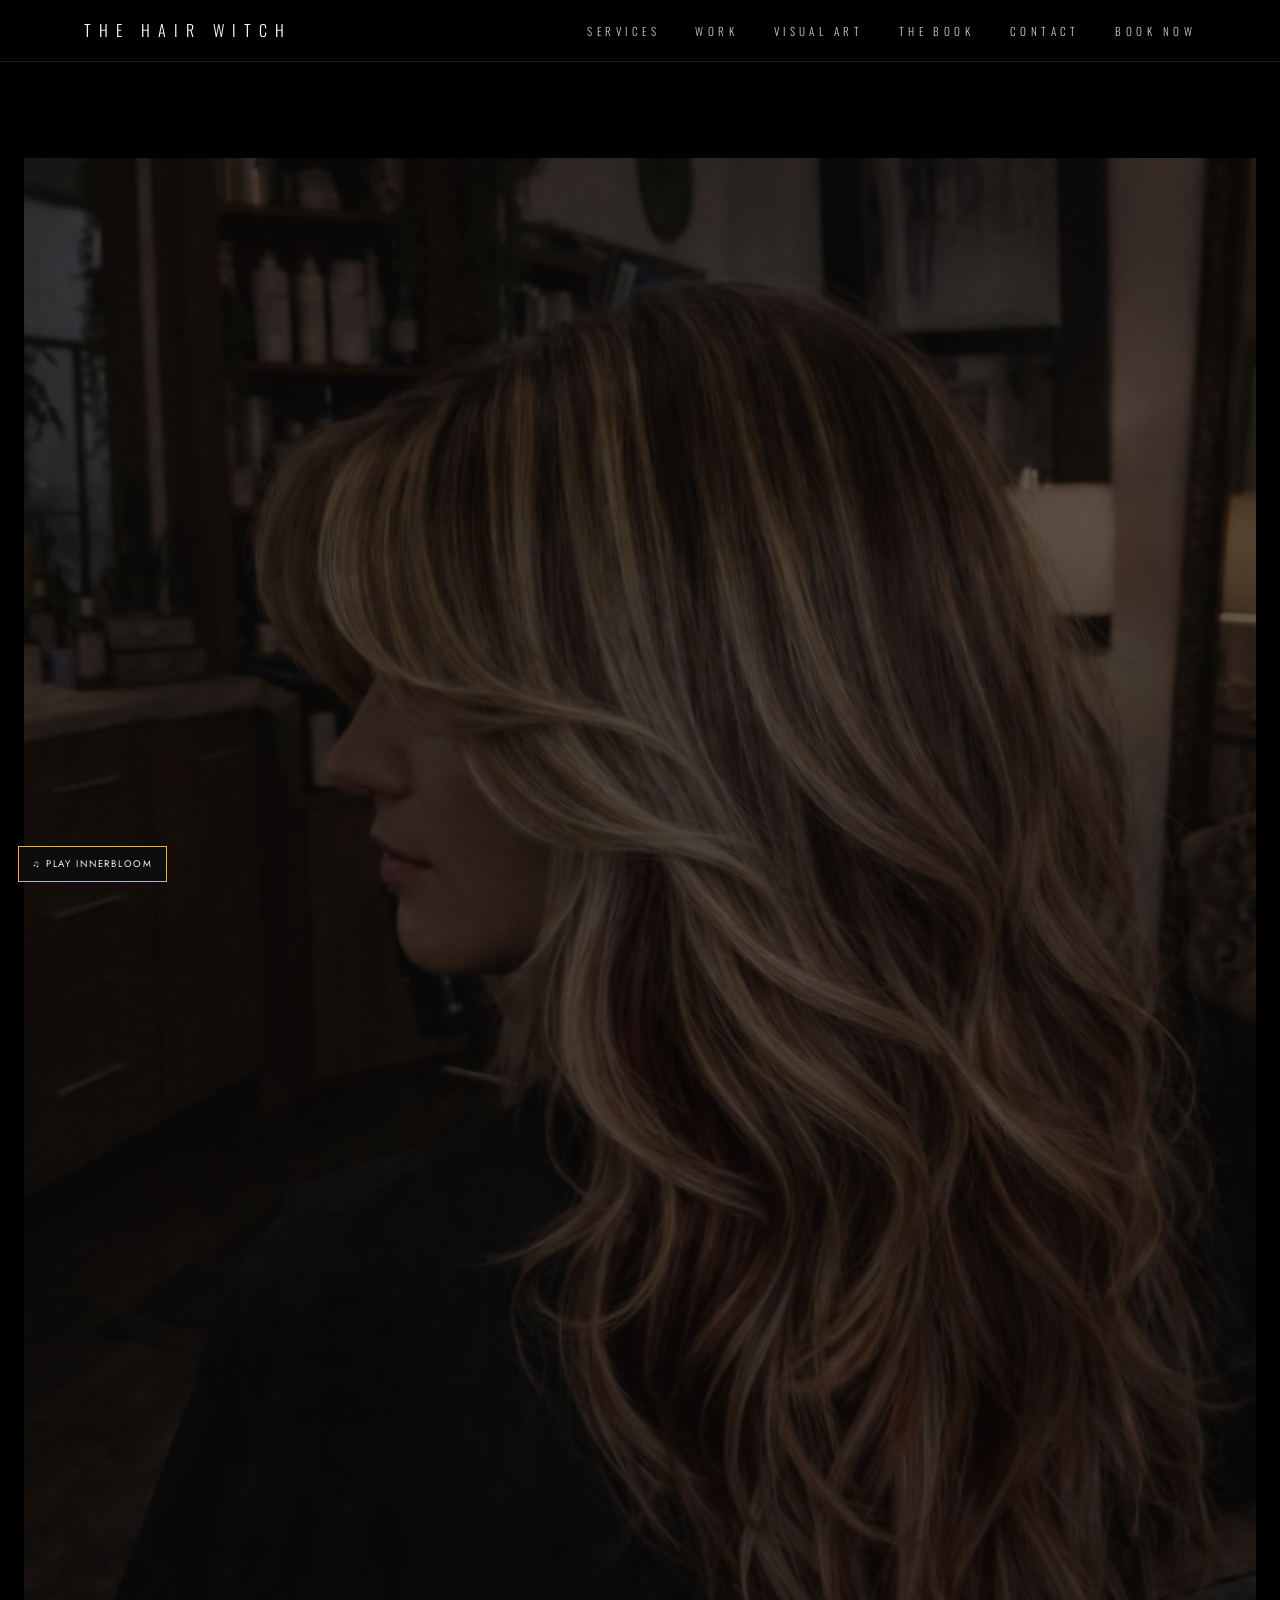
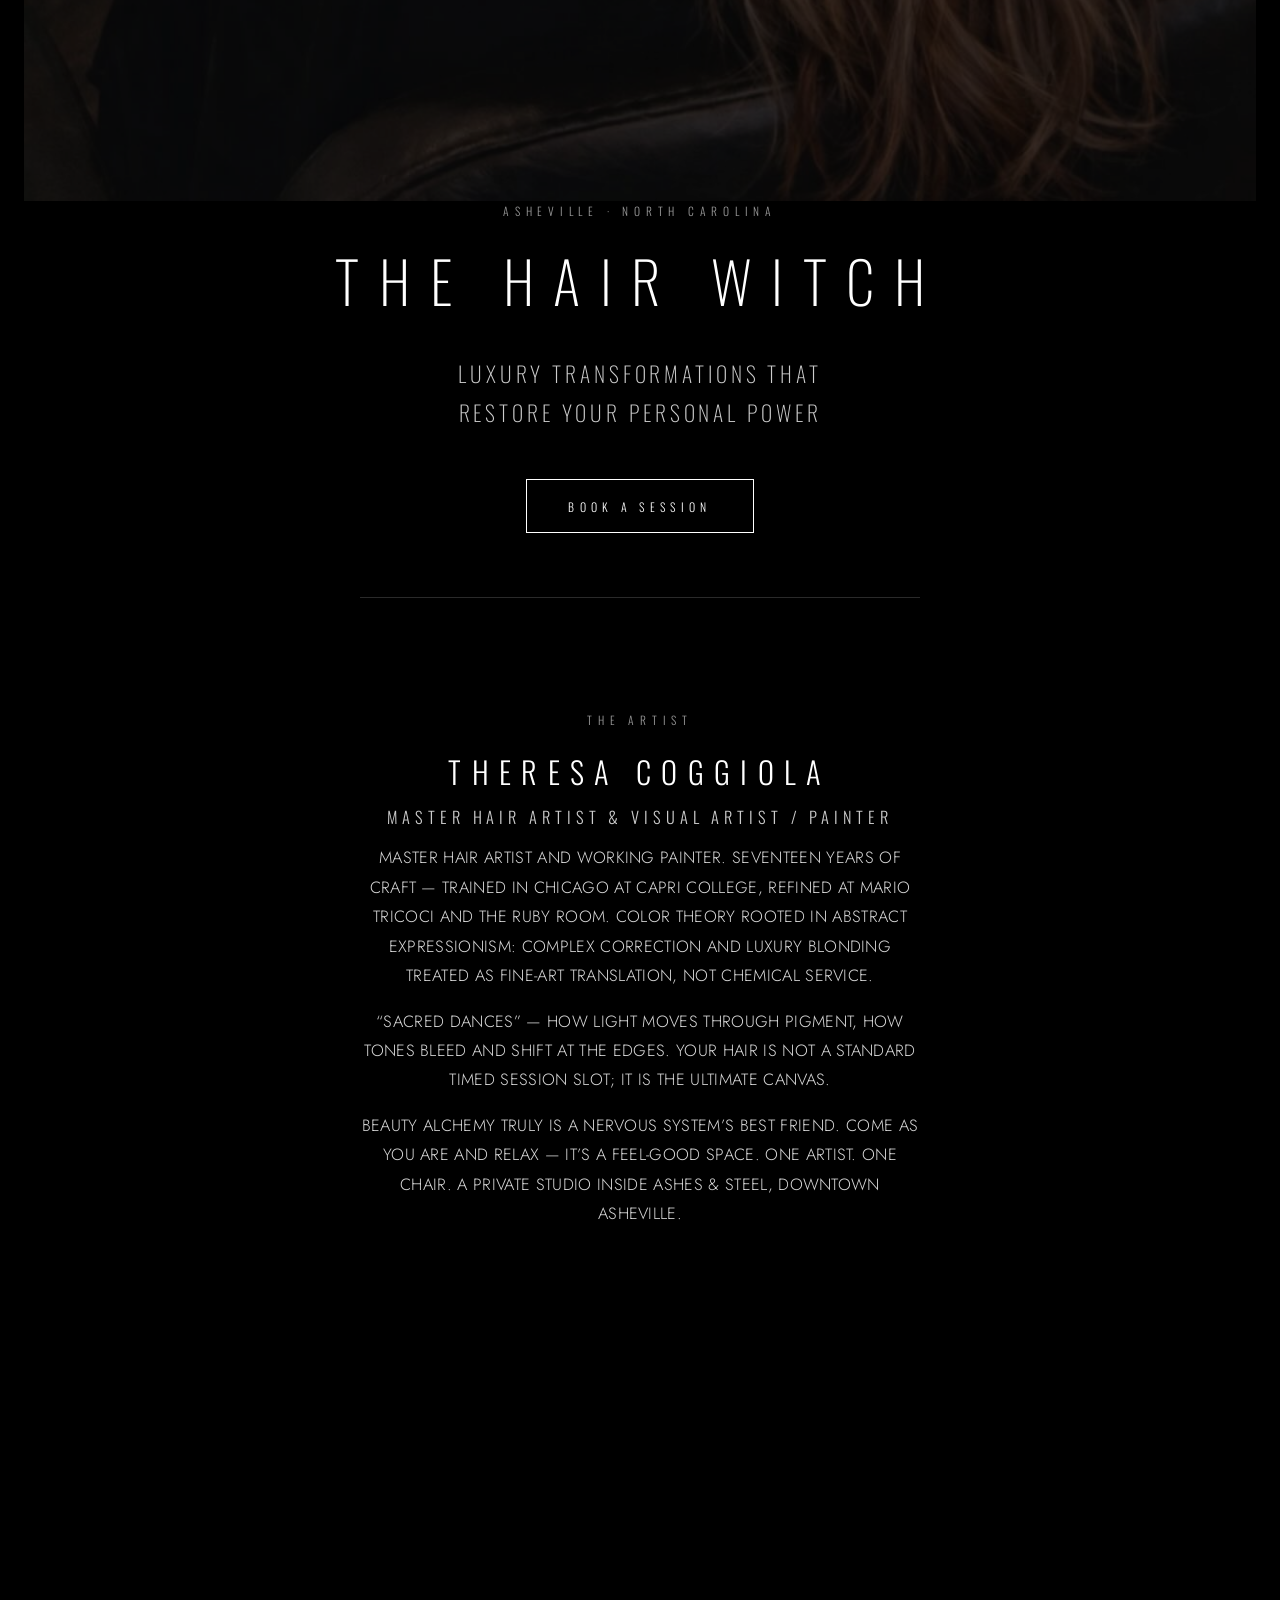
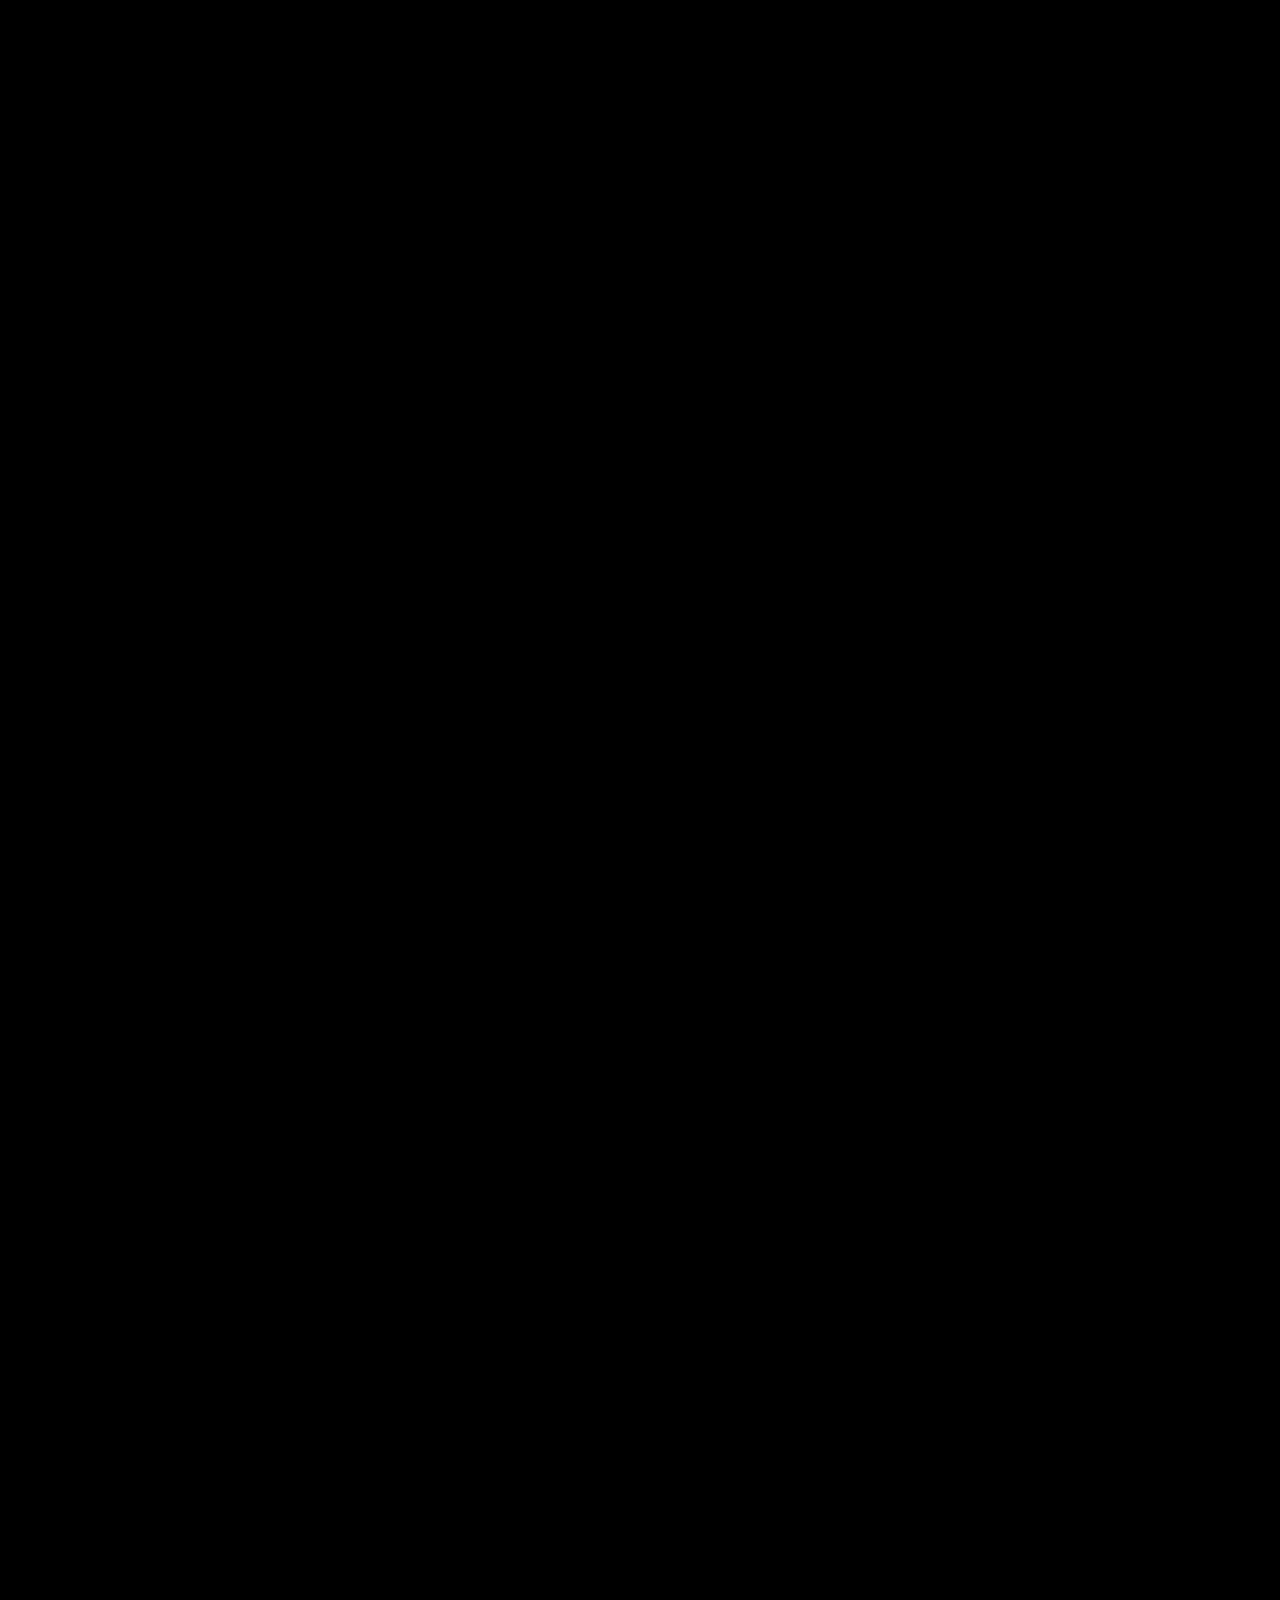
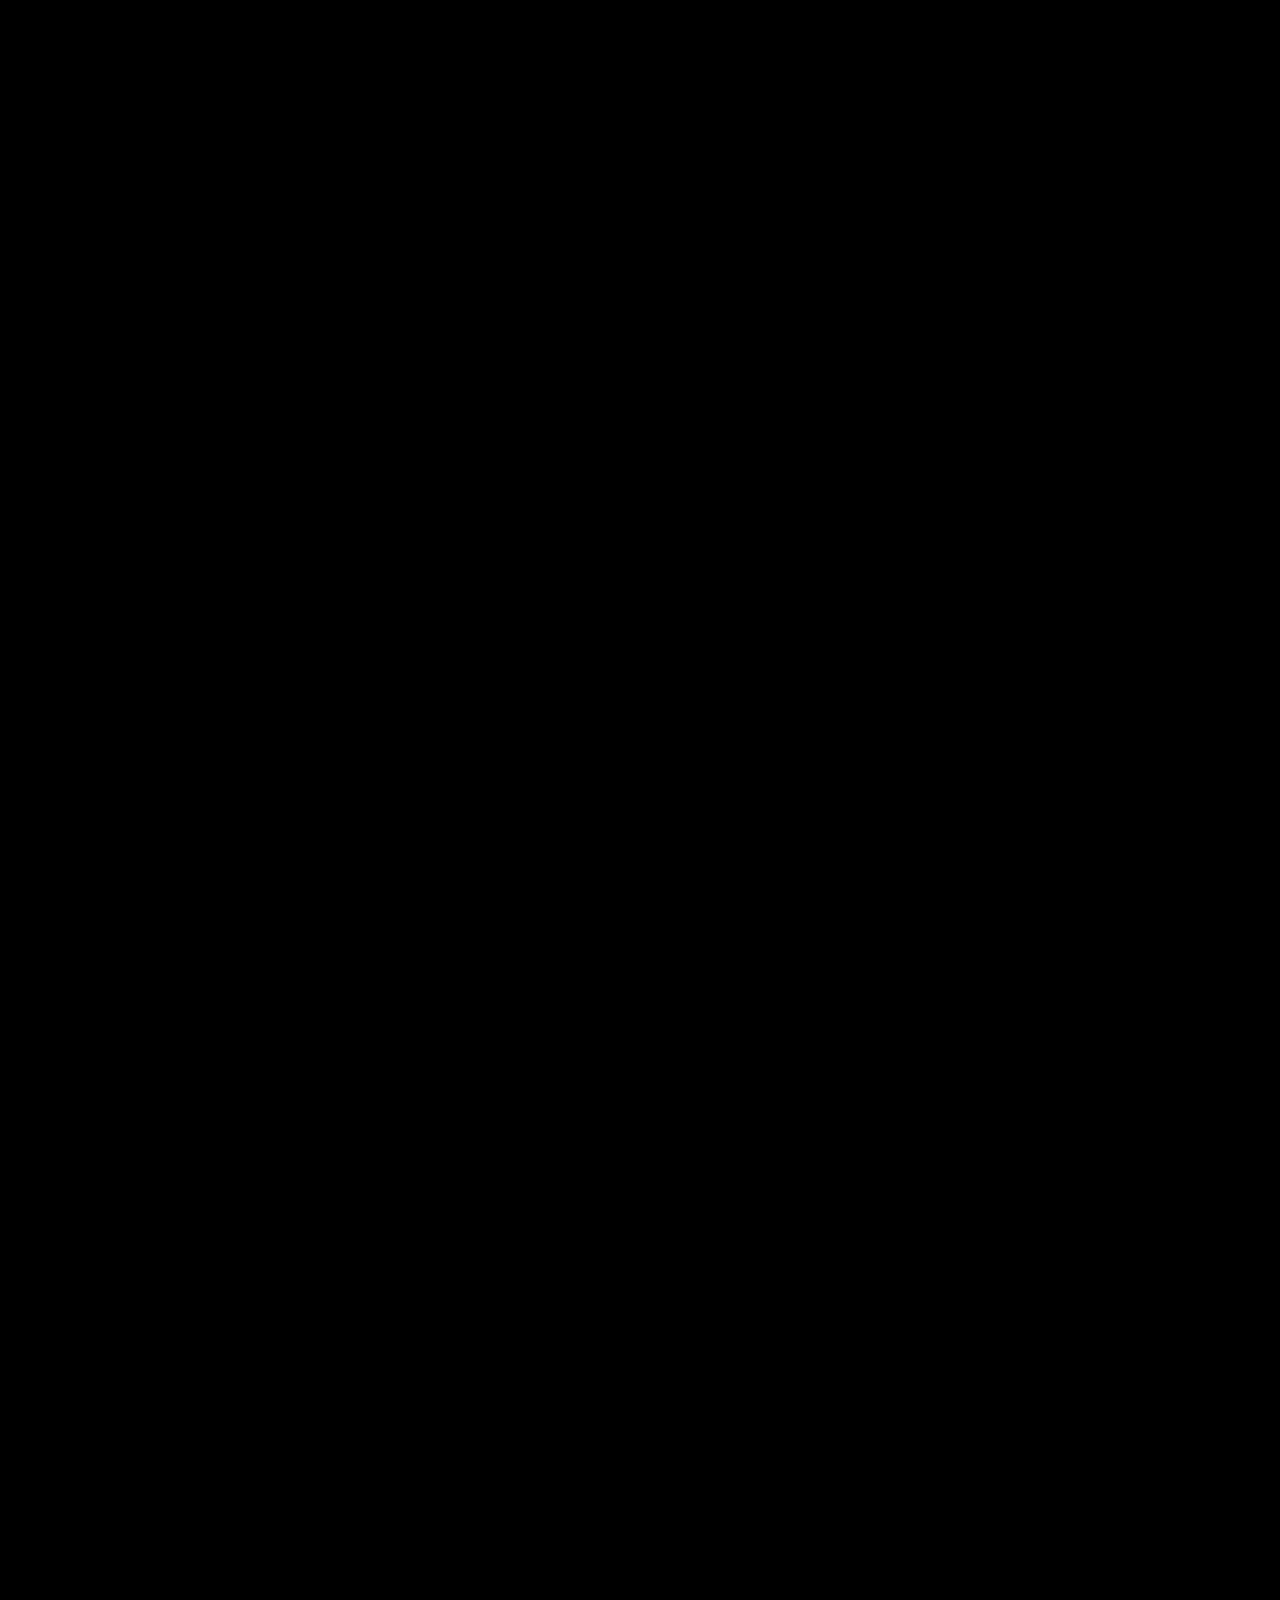
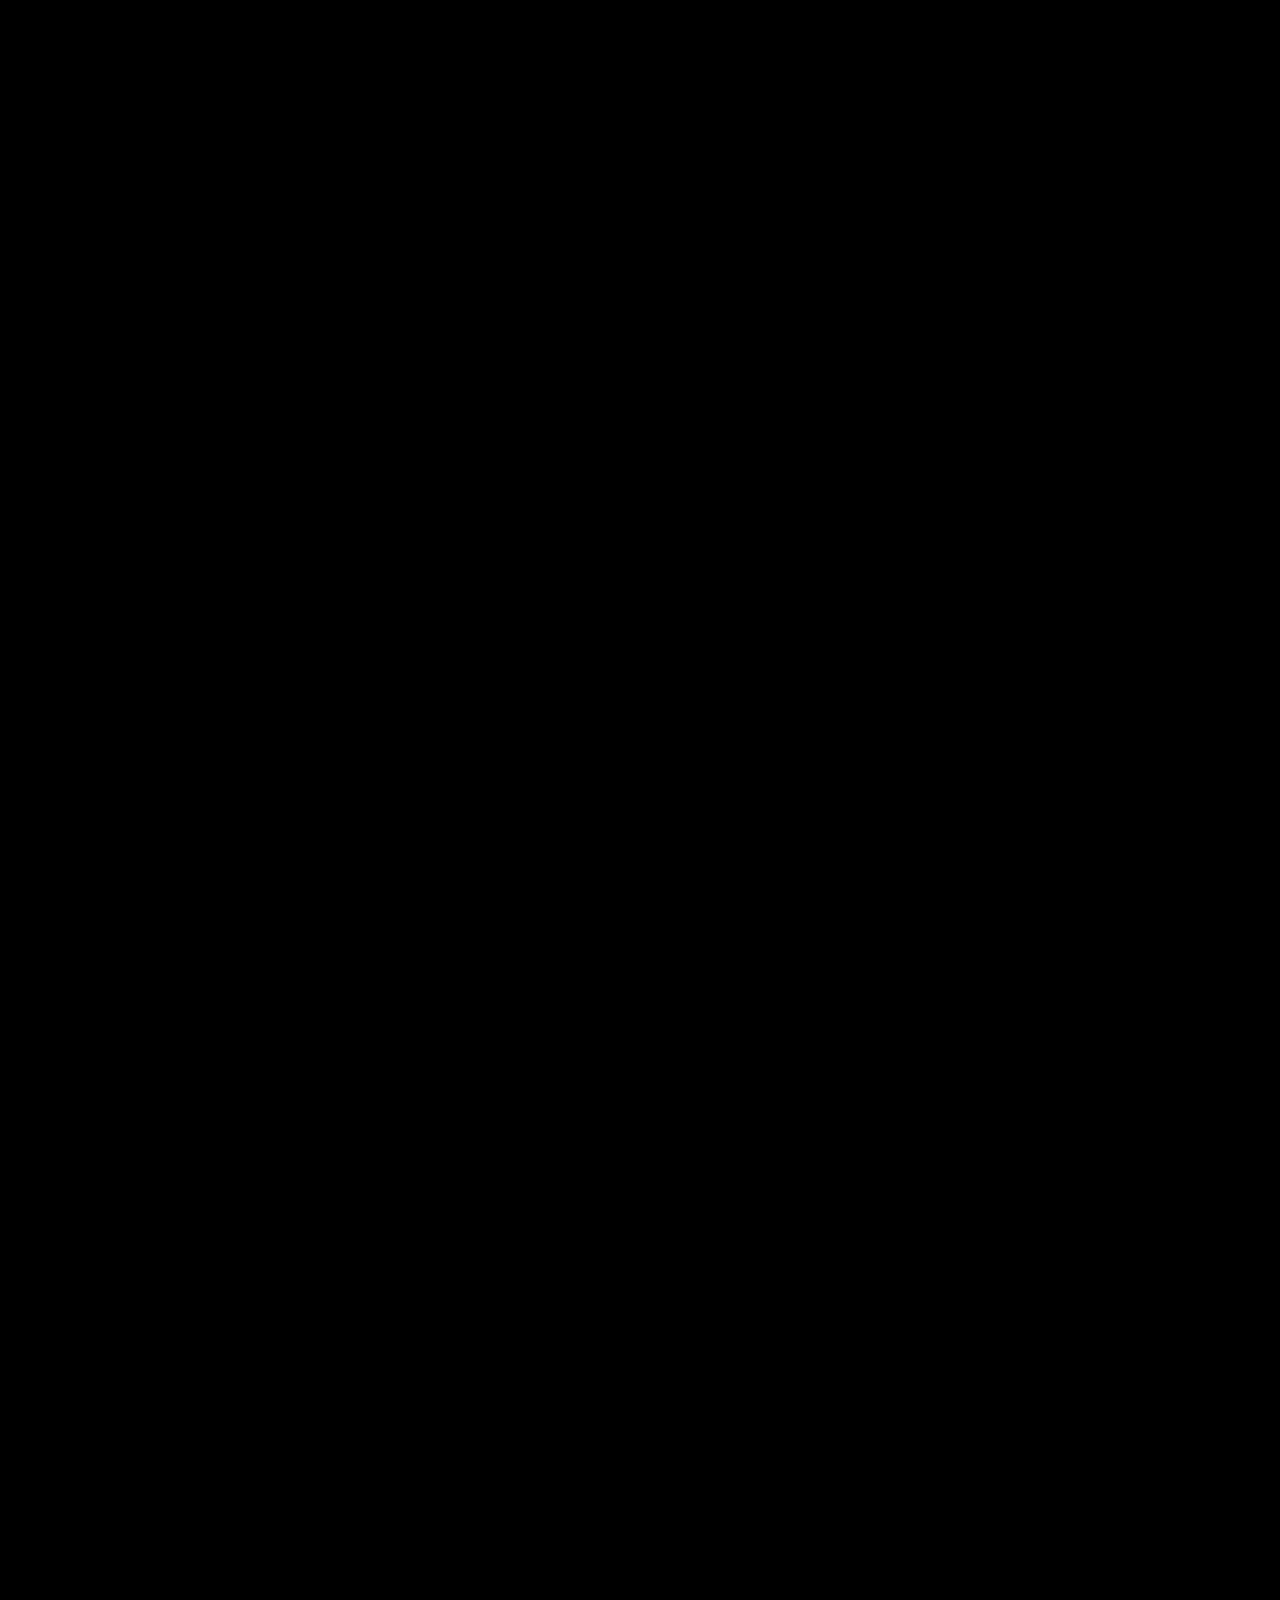
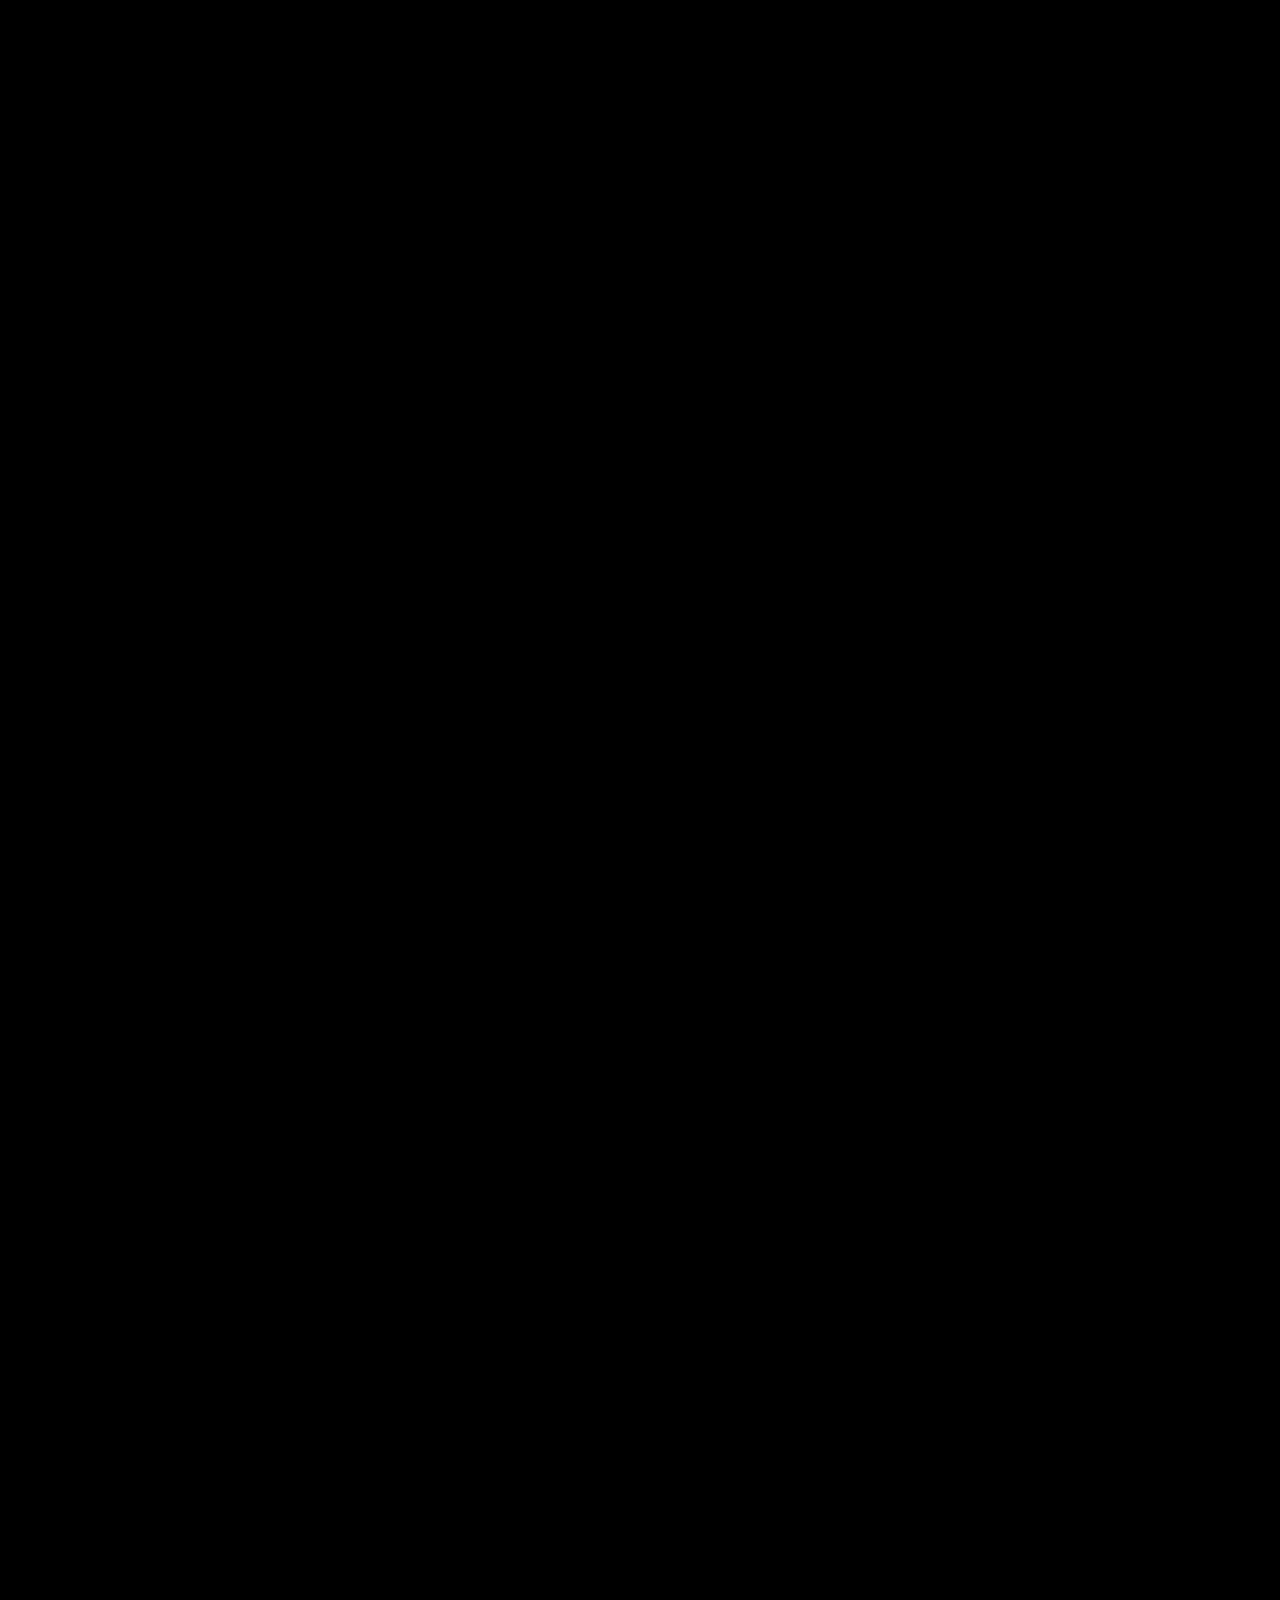
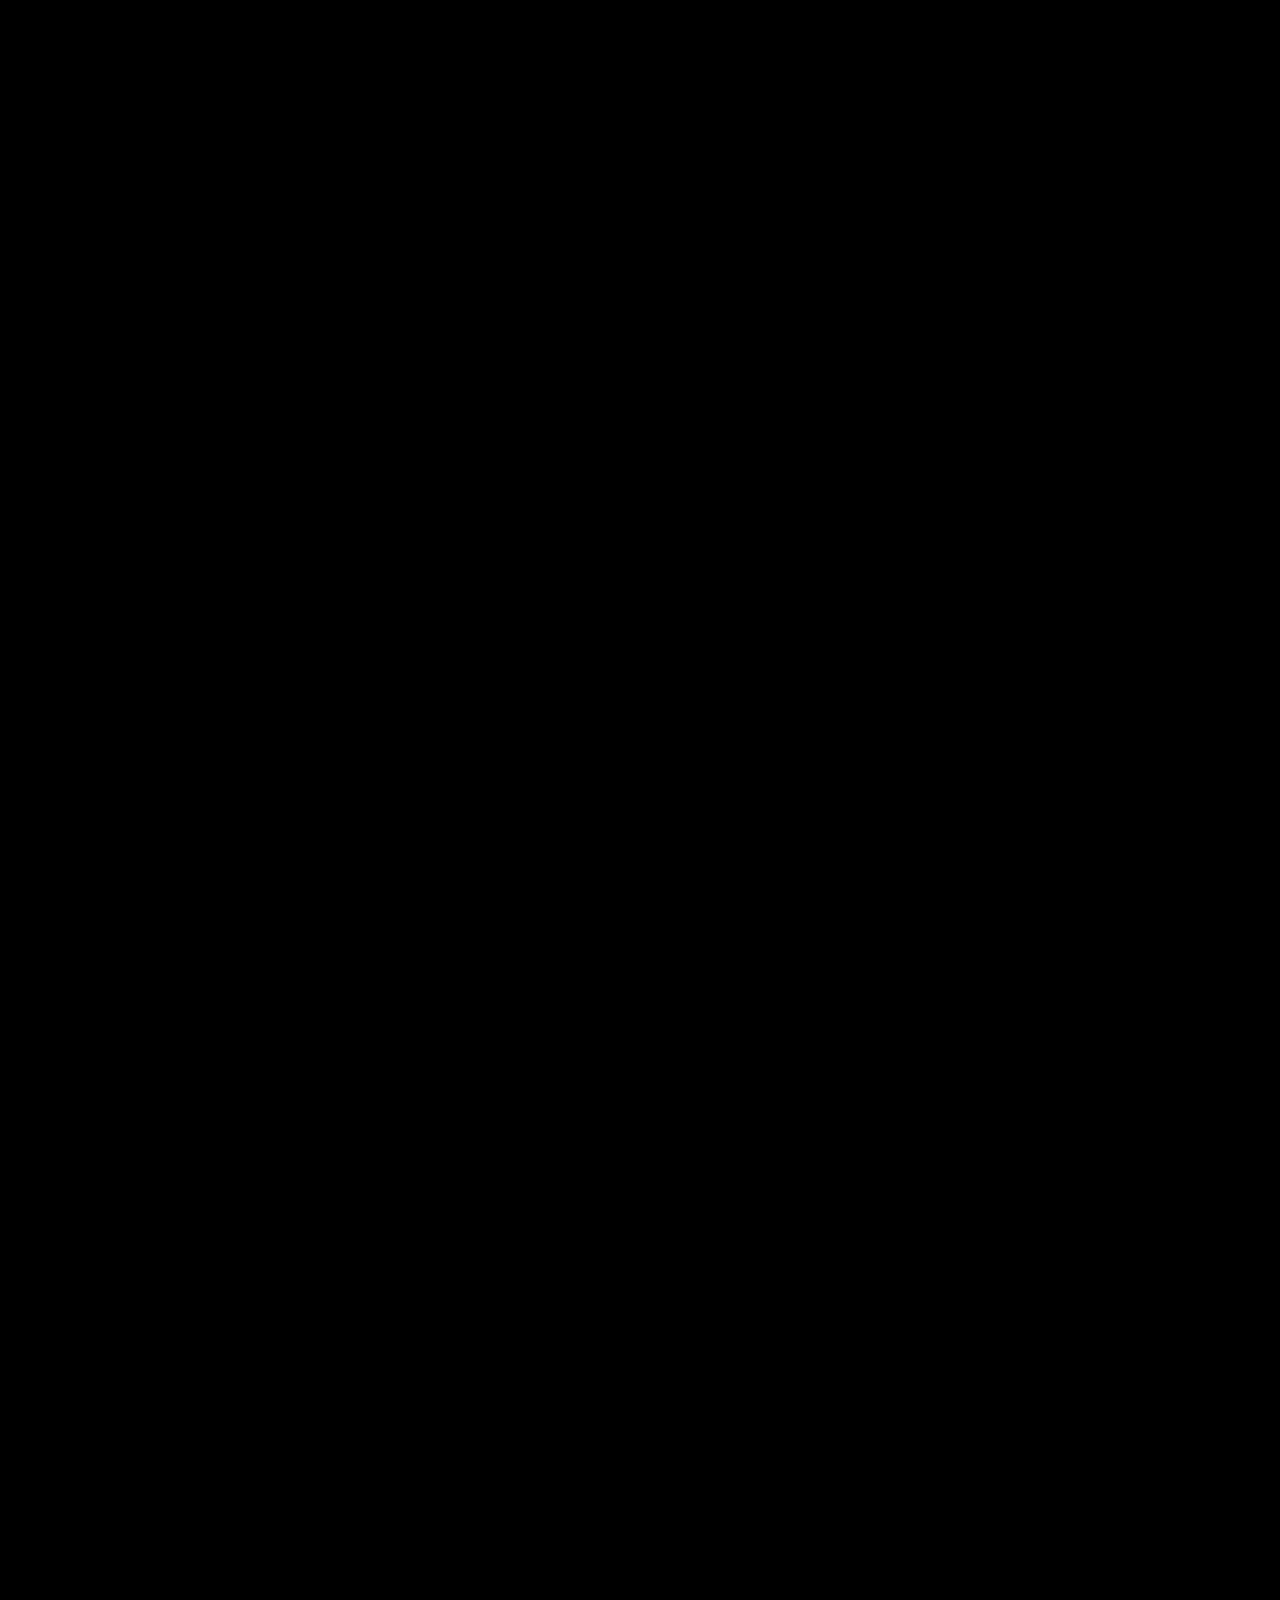
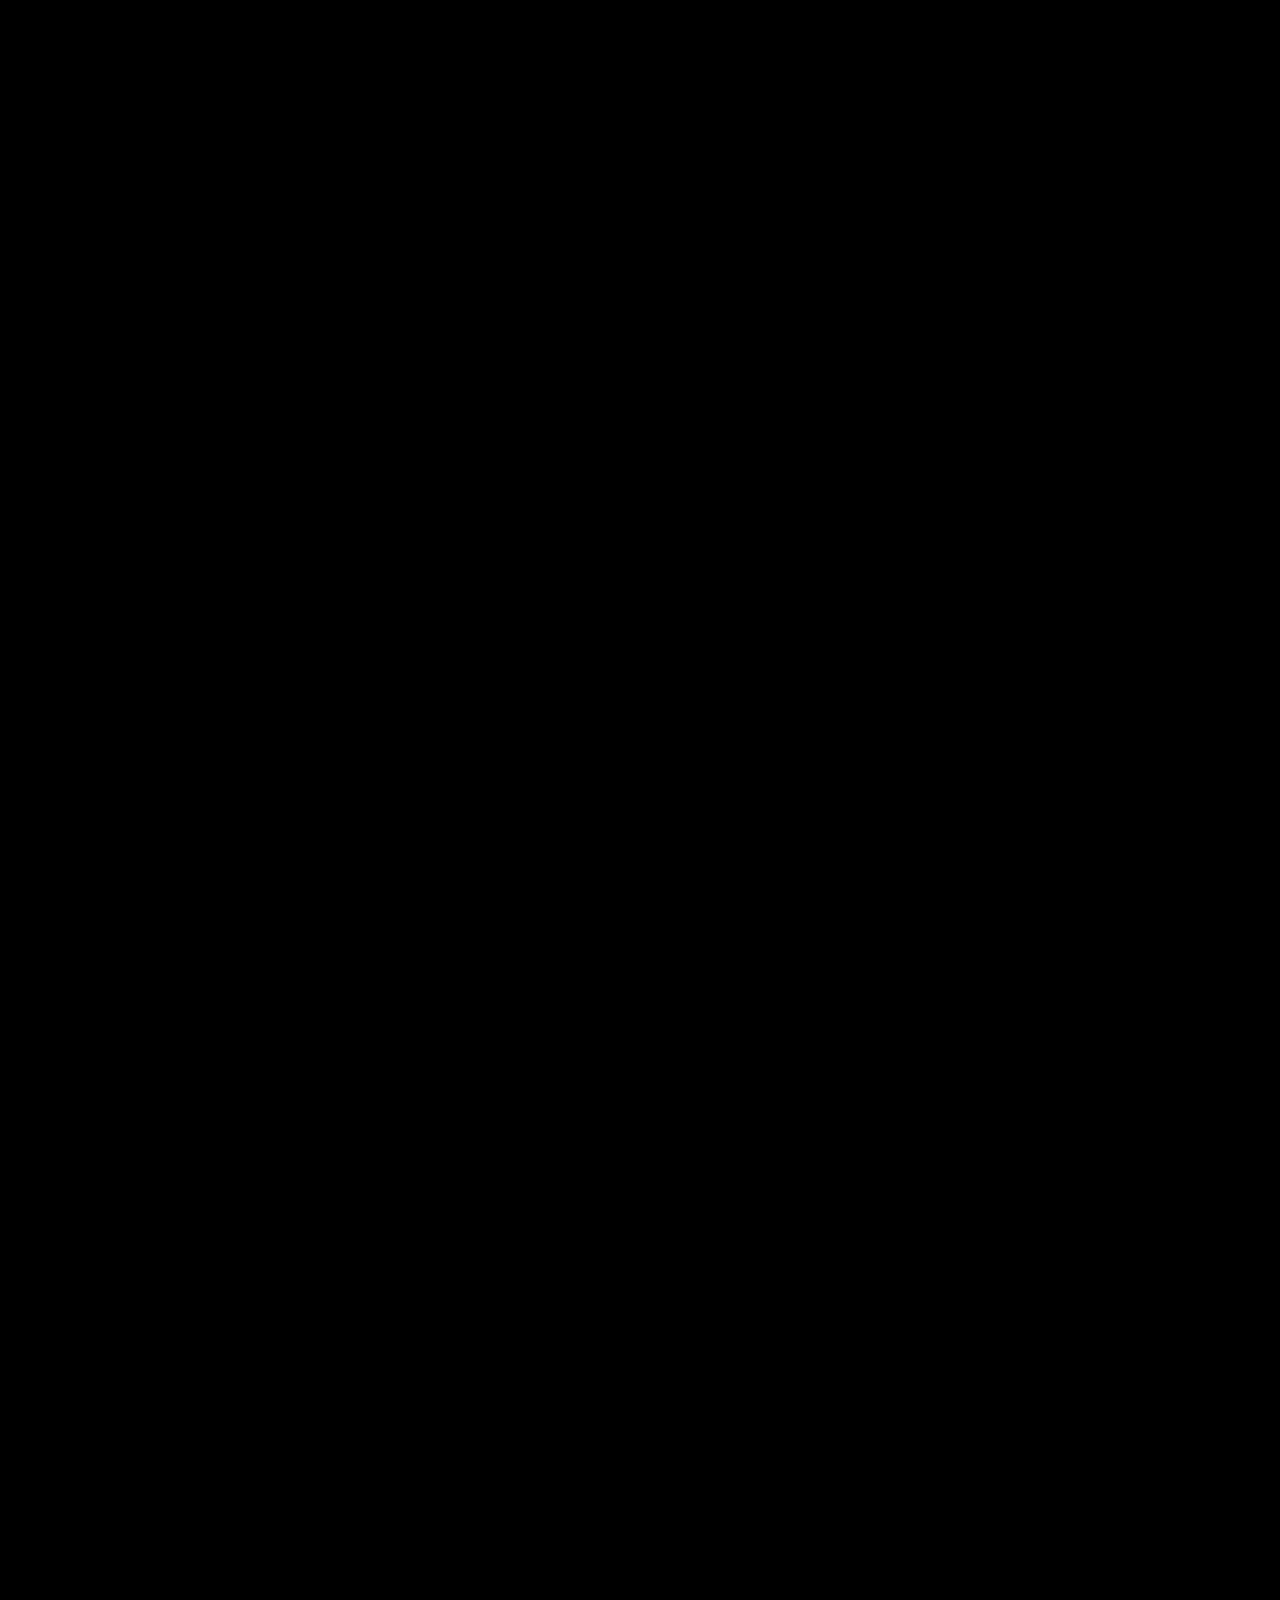
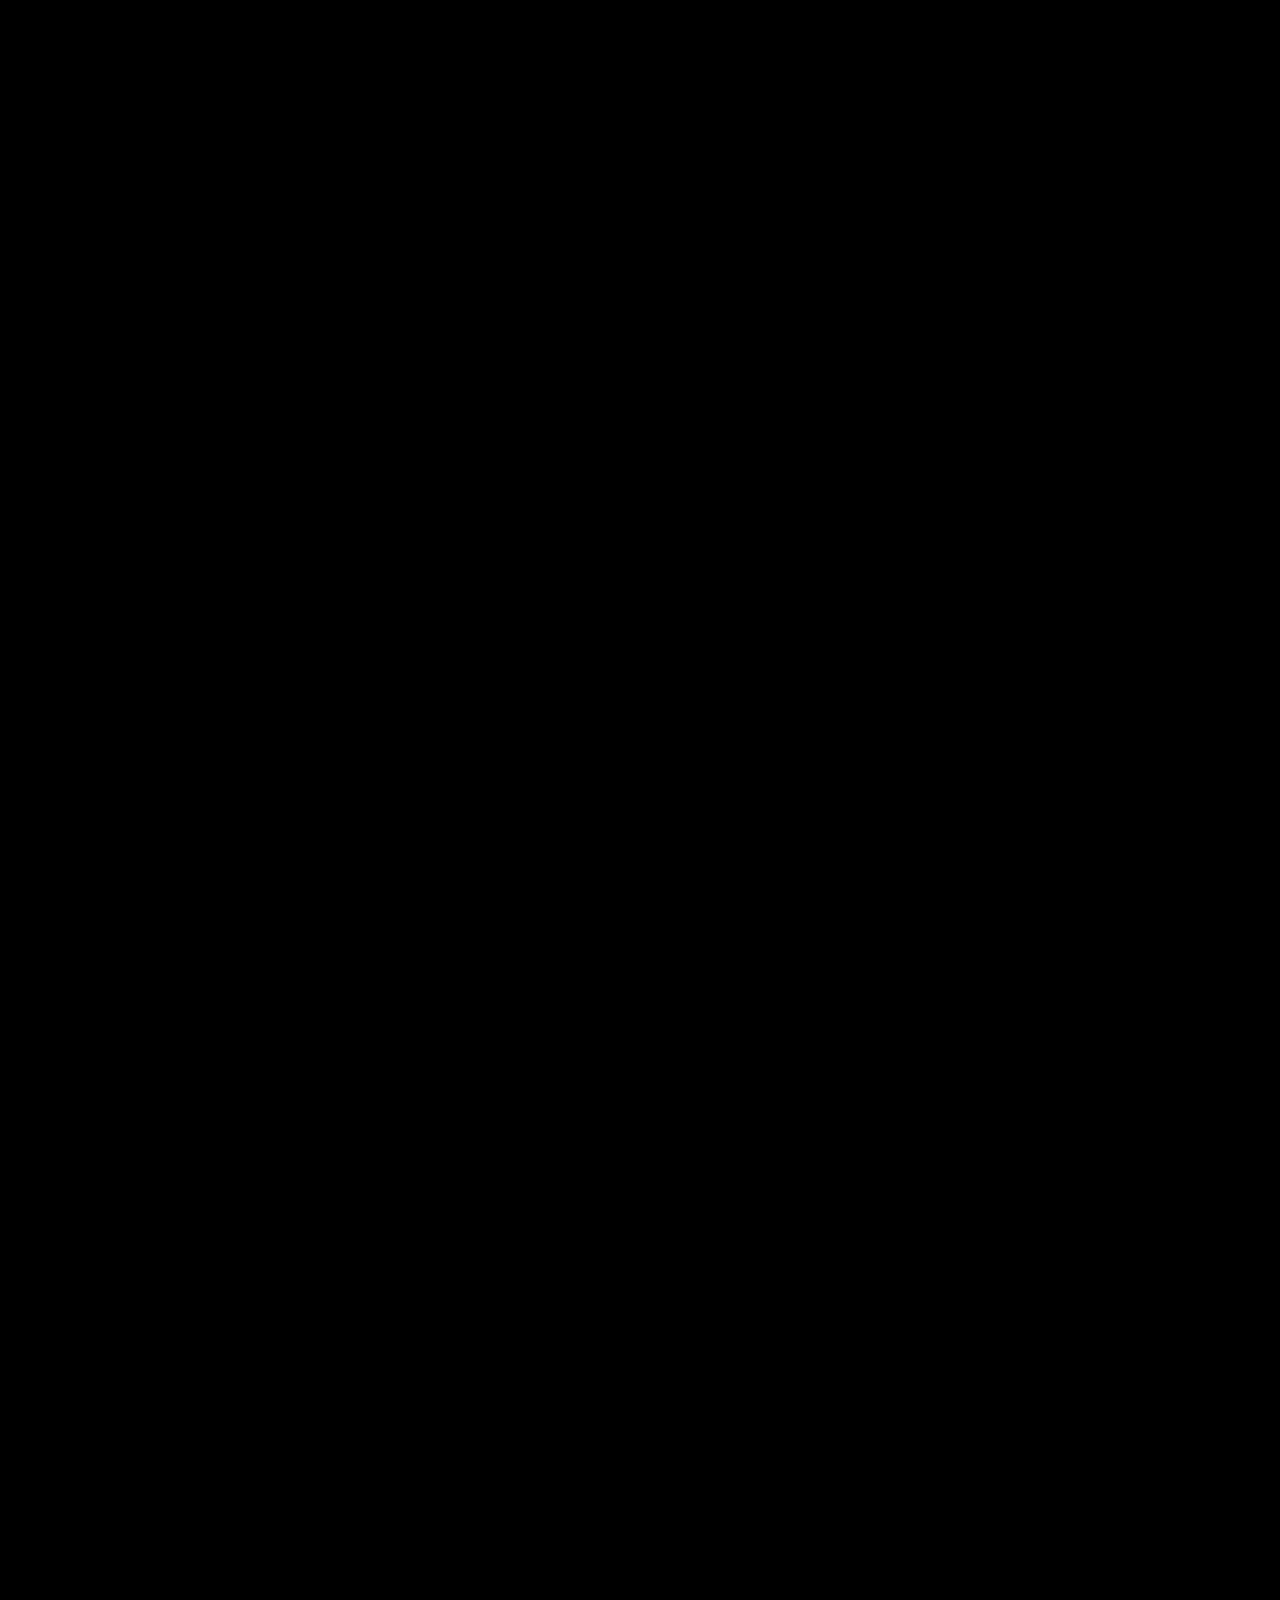
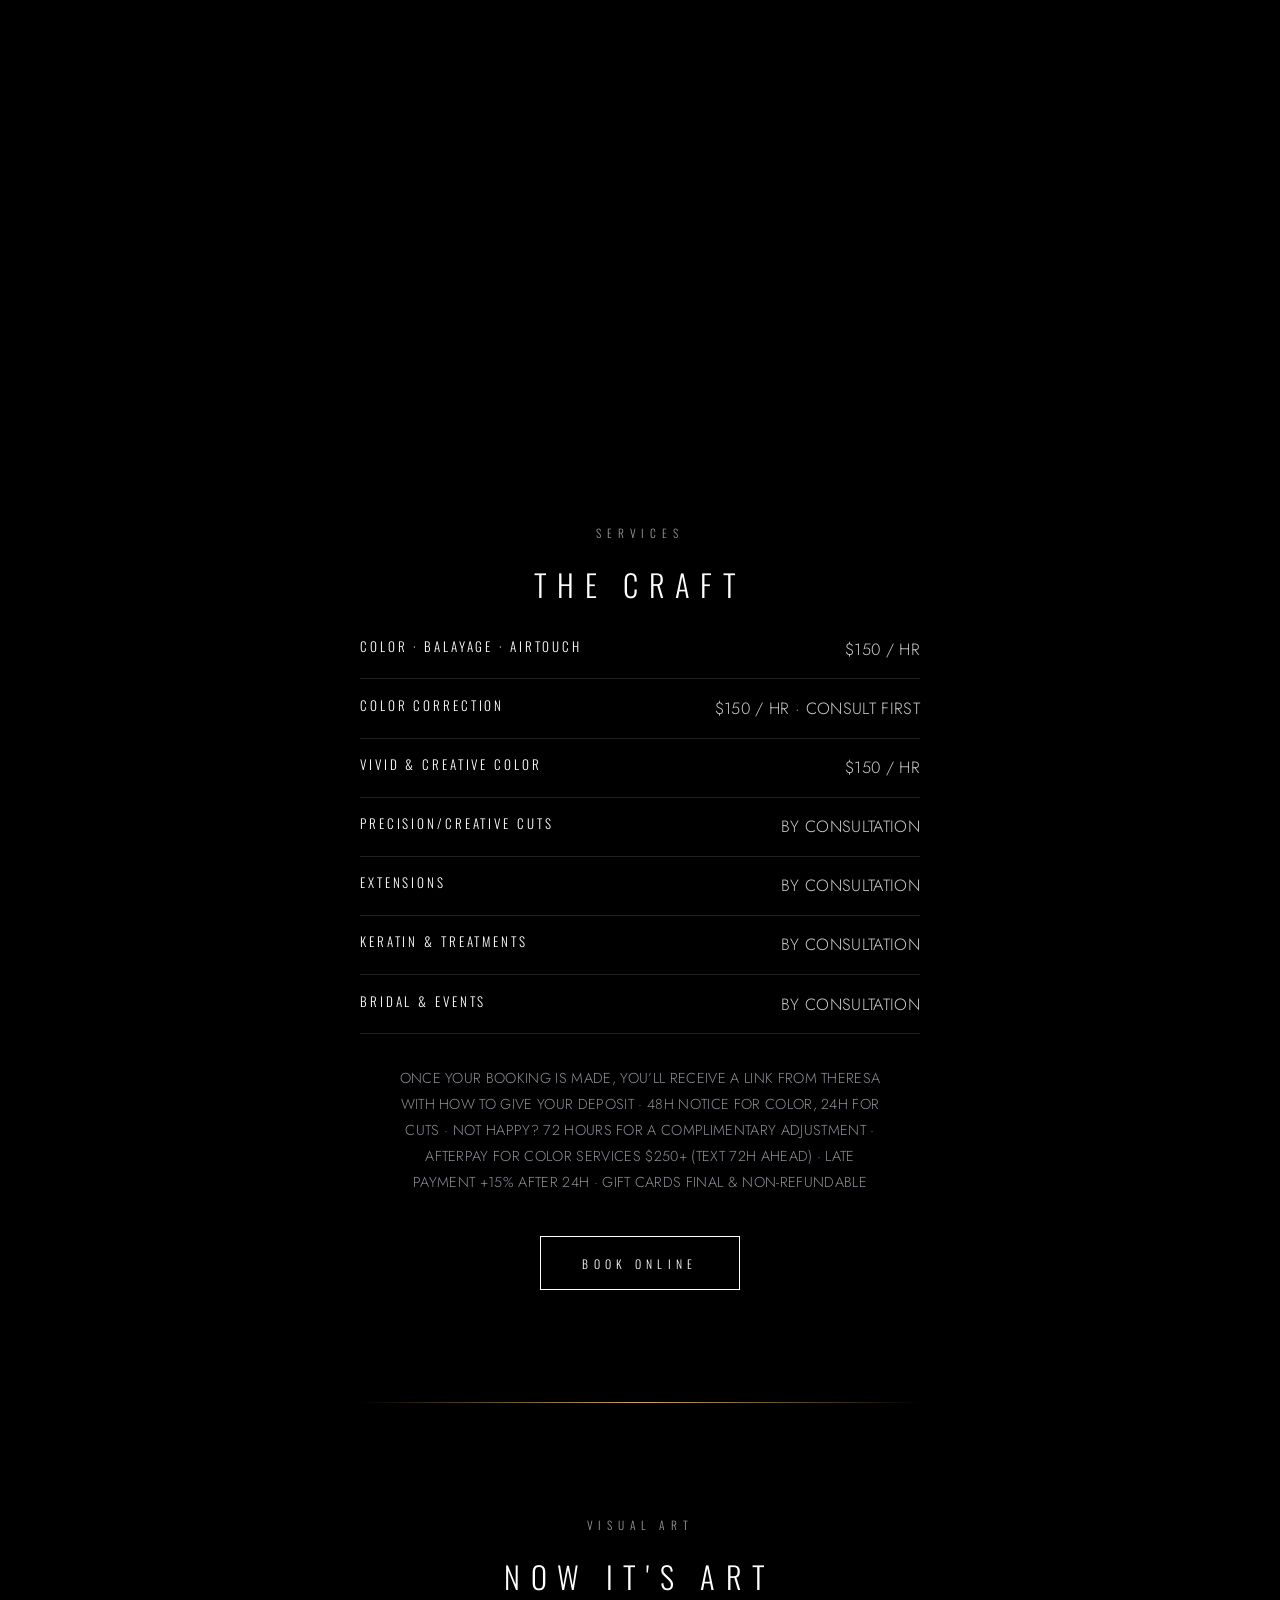
==== index.html @ dcc5ea5a "Initial commit: The Hair Witch preview site (hairwitch-option-a) Co-Authored-By: Claude Opus 4.8 <no" ====
<!DOCTYPE html>
<html lang="en">
<head>
  <meta charset="UTF-8">
  <meta name="viewport" content="width=device-width, initial-scale=1.0">
  <title>The Hair Witch | Asheville NC Hair Salon — Luxury Transformations</title>
  <meta name="description" content="Luxury transformations that restore your personal power. Color, correction, cuts & fine art by Theresa Coggiola — private studio, downtown Asheville NC.">
  <link href="https://fonts.googleapis.com/css2?family=Oswald:wght@200;300;400&family=Jost:wght@300;400&display=swap" rel="stylesheet">
  <link rel="stylesheet" href="style.css">
</head>
<body>

<header class="site-header">
  <nav class="nav">
    <a class="brand" href="index.html">The Hair Witch</a>
    <button class="nav-toggle" aria-expanded="false">Menu</button>
    <ul class="nav-links">
      <li><a href="#services">Services</a></li>
      <li><a href="#work">Work</a></li>
      <li><a href="art.html">Visual Art</a></li>
      <li><a href="#book-section">The Book</a></li>
      <li><a href="#contact">Contact</a></li>
      <li><a data-square href="#" target="_blank" rel="noopener">Book Now</a></li>
    </ul>
  </nav>
</header>

<main>

  <!-- HERO — centered stack, grayscale, like her current site -->
  <section class="hero">
    <div class="hero-bg"><img src="images/gallery-06.jpg?v=2" alt="Editorial studio portrait, The Hair Witch Asheville"></div>
    <span class="eyebrow">Asheville · North Carolina</span>
    <h1>The Hair Witch</h1>
    <p class="tagline">luxury transformations that restore your personal power</p>
    <a class="btn" data-square href="#" target="_blank" rel="noopener">Book a Session</a>
  </section>

  <hr class="rule">

  <!-- ABOUT -->
  <section class="section reveal" id="about">
    <div class="wrap">
      <span class="eyebrow">The Artist</span>
      <h2>Theresa Coggiola</h2>
      <h3>Master Hair Artist &amp; Visual Artist / Painter</h3>
      <p>Master hair artist and working painter. Seventeen years of craft — trained in Chicago at Capri College, refined at Mario Tricoci and The Ruby Room. Color theory rooted in abstract expressionism: complex correction and luxury blonding treated as fine-art translation, not chemical service.</p>
      <p>&ldquo;Sacred dances&rdquo; &mdash; how light moves through pigment, how tones bleed and shift at the edges. Your hair is not a standard timed session slot; it is the ultimate canvas.</p>
      <p>Beauty alchemy truly is a nervous system’s best friend. Come as you are and relax &mdash; it’s a feel-good space. One artist. One chair. A private studio inside Ashes &amp; Steel, downtown Asheville.</p>
    </div>
  </section>

  <!-- PORTFOLIO — her complete archive (same catalog as Option C) -->
  <section class="section reveal" id="work">
    <div class="wrap wide">
      <span class="eyebrow">Portfolio</span>
      <h2>The Work</h2>
      <div data-hw-portfolio style="margin-top:2rem;text-align:left;"></div>
    </div>
  </section>

  <!-- SERVICES / PRICING -->
  <section class="section reveal" id="services">
    <div class="wrap">
      <span class="eyebrow">Services</span>
      <h2>The Craft</h2>
      <div class="pricelist">
        <div><span>Color · Balayage · Airtouch</span><span>$150 / hr</span></div>
        <div><span>Color Correction</span><span>$150 / hr · consult first</span></div>
        <div><span>Vivid &amp; Creative Color</span><span>$150 / hr</span></div>
        <div><span>Precision/Creative Cuts</span><span>by consultation</span></div>
        <div><span>Extensions</span><span>by consultation</span></div>
        <div><span>Keratin &amp; Treatments</span><span>by consultation</span></div>
        <div><span>Bridal &amp; Events</span><span>by consultation</span></div>
      </div>
      <p style="margin-top:2rem;font-size:0.9rem;color:#8e8e99;">Once your booking is made, you&#8217;ll receive a link from Theresa with how to give your deposit · 48h notice for color, 24h for cuts · Not happy? 72 hours for a complimentary adjustment · Afterpay for color services $250+ (text 72h ahead) · Late payment +15% after 24h · Gift cards final &amp; non-refundable</p>
      <a class="btn" data-square href="#" target="_blank" rel="noopener">Book Online</a>
      
    </div>
  </section>

  <hr class="rule rule-gold">

  <!-- ART TEASE -->
  <section class="section reveal">
    <div class="wrap">
      <span class="eyebrow">Visual Art</span>
      <h2>Now It's Art</h2>
      <p>Original mixed-media canvases by Theresa — the painter's eye behind the chair. Collect a piece; commissions open.</p>
      <a class="btn btn-gold" href="art.html">Enter the Art Shop</a>
    </div>
  </section>

  <!-- EBOOK -->
  <section class="section reveal" id="book-section">
    <div class="wrap wide">
      <span class="eyebrow">The Book</span>
      <div class="ebook">
        <div class="ebook-cover">
          <div class="moon">☾ ○ ☽</div>
          <div class="t" data-ebook-title>The Hair Witch Grimoire</div>
          <div class="s">by Theresa Coggiola</div>
        </div>
        <div>
          <h2 style="text-align:left;" data-ebook-title>The Hair Witch Grimoire</h2>
          <p style="margin-left:0;">Rituals, color alchemy, and everyday hair magick — the philosophy and practice behind the chair, in book form. Digital edition delivered instantly; the physical edition is showcased in art studios around Asheville.</p>
          <a class="btn btn-gold" data-stripe="ebook" data-keep data-item="The Hair Witch Grimoire (ebook)" href="#" target="_blank" rel="noopener">Buy the Ebook — <span data-ebook-price>$14</span></a>
          <a class="btn" href="mailto:thehairwitch12@gmail.com?subject=Where%20can%20I%20find%20the%20book%3F">Find the Print Edition</a>
        </div>
      </div>
    </div>
  </section>

  <hr class="rule">

  <!-- NEWSLETTER -->
  <section class="section reveal">
    <div class="wrap">
      <span class="eyebrow">Join the Coven</span>
      <h2>Letters From the Studio</h2>
      <p>Color secrets, open session drops, new art &amp; book news — a few beautiful emails a month, never spam.</p>
      <form data-newsletter class="inline-form">
        <input type="email" name="email" placeholder="your@email.com" required aria-label="Email address">
        <input type="text" name="_gotcha" style="display:none" tabindex="-1" autocomplete="off">
        <button class="btn" type="submit">Subscribe</button>
      </form>
      <p class="form-note" style="text-align:center;"></p>
    </div>
  </section>

  <!-- CONTACT -->
  <section class="section reveal" id="contact">
    <div class="wrap">
      <span class="eyebrow">Contact</span>
      <h2>Message Theresa</h2>
      <p>Questions, consultations, color dreams — or text (828) 490-6906.</p>
      <form data-contact>
        <label for="c-name">Name</label>
        <input id="c-name" type="text" name="name" required>
        <label for="c-email">Email</label>
        <input id="c-email" type="email" name="email" required>
        <label for="c-msg">Message</label>
        <textarea id="c-msg" name="message" rows="5" required></textarea>
        <input type="text" name="_gotcha" style="display:none" tabindex="-1" autocomplete="off">
        <div style="text-align:center;"><button class="btn" type="submit">Send</button></div>
        <p class="form-note" style="text-align:center;"></p>
      </form>
    </div>
  </section>

</main>

<footer>
  <span class="brand">The Hair Witch</span>
  <p>Ashes &amp; Steel Studio · 10 N Spruce St, Suite 105 · Asheville, NC 28801<br>
  Sun 11–6 · Mon 10–7 · Wed &amp; Fri 11–7 · Sat 10–6 · Closed Tue &amp; Thu · (828) 490-6906 text preferred · thehairwitch12@gmail.com</p>
  <nav>
    <a href="https://www.instagram.com/thehairwitch_avl/" target="_blank" rel="noopener">Instagram</a>
    <a href="https://www.instagram.com/theresa_fineart/" target="_blank" rel="noopener">Art</a>
    <a href="https://www.facebook.com/thehairwitchAVL" target="_blank" rel="noopener">Facebook</a>
  </nav>
  <span>© <span id="year">2026</span> The Hair Witch — luxury transformations that restore your personal power</span>
</footer>

<script src="js/config.js"></script>
<script src="js/shared-photos.js"></script>
<script src="js/shared.js"></script>
</body>
</html>
---- style.css ----
/* ============================================================
   OPTION A — "MONOCHROME MINIMAL"
   Kin to her current site123 build: pure black, pure white,
   thin rules, centered stacks, tall condensed caps, silver.
   ============================================================ */

:root {
  --black: #000000;
  --near: #0b0b0b;
  --white: #ffffff;
  --silver: #cccccc;
  --silver-dim: #9a9a9a;
  --gold: #cfa85e; /* antique gold accent */
  --font-caps: "Oswald", "Arial Narrow", sans-serif;
  --font-body: "Jost", sans-serif;
}

* { box-sizing: border-box; }
body {
  margin: 0; background: var(--black); color: var(--white);
  font-family: var(--font-body); font-weight: 300;
  font-size: 1.02rem; line-height: 1.8; letter-spacing: 0.02em;
  -webkit-font-smoothing: antialiased;
  text-transform: uppercase; /* caps everywhere, per brand direction */
}
img { max-width: 100%; display: block; }
a { color: var(--silver); text-decoration: none; transition: color .25s; }
a:hover { color: var(--white); }

h1, h2, h3 {
  font-family: var(--font-caps); font-weight: 300;
  text-transform: uppercase; letter-spacing: 0.34em;
  line-height: 1.25; margin: 0 0 1rem;
}
h1 { font-size: clamp(1.9rem, 5.4vw, 3.6rem); font-weight: 200; }
h2 { font-size: clamp(1.25rem, 3vw, 1.9rem); }
h3 { font-size: 1.02rem; letter-spacing: 0.3em; color: var(--silver); }

.wrap { max-width: 880px; margin: 0 auto; padding: 0 1.5rem; }
.wide { max-width: 1160px; }

.rule { border: 0; height: 1px; background: #2a2a2a; margin: 0 auto; width: min(560px, 70%); }
.rule-gold { background: linear-gradient(90deg, transparent, var(--gold), transparent); }

.eyebrow {
  font-family: var(--font-caps); font-size: 0.72rem; font-weight: 300;
  letter-spacing: 0.5em; text-transform: uppercase; color: var(--silver-dim);
  display: block; margin-bottom: 1.4rem;
}

/* nav */
.site-header { position: sticky; top: 0; z-index: 40; background: rgba(0,0,0,0.92); backdrop-filter: blur(8px); border-bottom: 1px solid #1c1c1c; }
.nav { display: flex; align-items: center; justify-content: space-between; max-width: 1160px; margin: 0 auto; padding: 1rem 1.5rem; }
.brand { font-family: var(--font-caps); font-weight: 300; letter-spacing: 0.5em; text-transform: uppercase; color: var(--white); font-size: 1rem; }
.nav-links { display: flex; gap: 2.2rem; list-style: none; margin: 0; padding: 0; }
.nav-links a { font-family: var(--font-caps); font-size: 0.7rem; letter-spacing: 0.4em; text-transform: uppercase; }
.nav-toggle { display: none; background: none; border: 1px solid #333; color: var(--white); font-family: var(--font-caps); letter-spacing: 0.3em; padding: 0.4rem 0.8rem; cursor: pointer; }
@media (max-width: 800px) {
  .nav-toggle { display: block; }
  .nav-links { position: absolute; top: 100%; left: 0; right: 0; background: var(--black); flex-direction: column; gap: 0; text-align: center; max-height: 0; overflow: hidden; transition: max-height .3s; border-bottom: 1px solid #1c1c1c; }
  .nav-links.open { max-height: 400px; }
  .nav-links a { display: block; padding: 1rem; }
}

/* sections — centered stacked like site123 */
.section { padding: clamp(4rem, 9vw, 7rem) 0; text-align: center; }
.section p { max-width: 62ch; margin-left: auto; margin-right: auto; color: #d9d9d9; }

.btn {
  display: inline-block; margin-top: 1.6rem;
  font-family: var(--font-caps); font-size: 0.74rem; font-weight: 300;
  letter-spacing: 0.45em; text-transform: uppercase;
  color: var(--white); background: transparent;
  border: 1px solid var(--white); padding: 1rem 2.6rem 0.9rem;
  cursor: pointer; transition: all .3s;
}
.btn:hover { background: var(--white); color: var(--black); }
.btn-gold { border-color: var(--gold); color: var(--gold); }
.btn-gold:hover { background: var(--gold); color: var(--black); }

/* hero */
.hero { min-height: 88vh; display: flex; flex-direction: column; align-items: center; justify-content: center; text-align: center; padding: 6rem 1.5rem 4rem; position: relative; overflow: hidden; }
.hero-bg { position: absolute; inset: 0; opacity: 0.38; }
.hero-bg img { width: 100%; height: 100%; object-fit: cover; }
.hero > * { position: relative; }
.hero .tagline { font-family: var(--font-caps); font-weight: 200; text-transform: uppercase; letter-spacing: 0.18em; font-size: clamp(1rem, 2.4vw, 1.35rem); color: var(--silver); max-width: 34ch; }

/* photo strips */
.strip { display: grid; grid-template-columns: repeat(3, 1fr); gap: 4px; }
.strip img { width: 100%; aspect-ratio: 4/5; object-fit: cover; }
@media (max-width: 640px) { .strip { grid-template-columns: 1fr; } .strip img { aspect-ratio: auto; } }

/* price list */
.pricelist { max-width: 560px; margin: 0 auto; text-align: left; }
.pricelist div { display: flex; justify-content: space-between; gap: 1.5rem; border-bottom: 1px solid #202020; padding: 0.9rem 0; }
.pricelist span:first-child { font-family: var(--font-caps); text-transform: uppercase; letter-spacing: 0.22em; font-size: 0.82rem; }
.pricelist span:last-child { color: var(--silver); white-space: nowrap; }

/* art shop grid */
.shop { display: grid; grid-template-columns: repeat(auto-fill, minmax(270px, 1fr)); gap: 2.4rem; text-align: center; }
.shop figure { margin: 0; }
.shop img { width: 100%; aspect-ratio: 4/5; object-fit: cover; border: 1px solid #222; }
.shop figcaption { padding: 1.1rem 0 0; }
.shop .title { font-family: var(--font-caps); text-transform: uppercase; letter-spacing: 0.3em; font-size: 0.85rem; }
.shop .price { color: var(--silver-dim); font-size: 0.85rem; margin: 0.3rem 0 0.8rem; }
.shop .btn { margin-top: 0.4rem; padding: 0.7rem 1.6rem 0.6rem; font-size: 0.65rem; }

/* ebook */
.ebook { display: grid; grid-template-columns: 300px 1fr; gap: 3rem; align-items: center; max-width: 900px; margin: 0 auto; text-align: left; }
.ebook-cover { border: 1px solid var(--gold); aspect-ratio: 2/3; display: flex; flex-direction: column; justify-content: center; align-items: center; text-align: center; padding: 2rem 1.4rem; background: var(--near); }
.ebook-cover .moon { font-size: 1.6rem; color: var(--gold); margin-bottom: 1.4rem; }
.ebook-cover .t { font-family: var(--font-caps); text-transform: uppercase; letter-spacing: 0.4em; font-size: 1.05rem; line-height: 1.8; }
.ebook-cover .s { font-size: 0.7rem; letter-spacing: 0.24em; text-transform: uppercase; color: var(--silver-dim); margin-top: 1.2rem; }
@media (max-width: 760px) { .ebook { grid-template-columns: 1fr; text-align: center; } .ebook-cover { max-width: 260px; margin: 0 auto; } }

/* forms */
form { max-width: 520px; margin: 0 auto; text-align: left; }
label { font-family: var(--font-caps); font-size: 0.68rem; letter-spacing: 0.4em; text-transform: uppercase; color: var(--silver-dim); display: block; margin: 1.2rem 0 0.4rem; }
input, textarea {
  width: 100%; background: var(--near); border: 1px solid #262626; color: var(--white);
  font-family: var(--font-body); font-size: 1rem; padding: 0.85rem 1rem;
}
input:focus, textarea:focus { outline: none; border-color: var(--silver); }
.form-note { font-size: 0.8rem; color: var(--silver-dim); margin-top: 0.8rem; }
.inline-form { display: flex; gap: 0.6rem; max-width: 520px; margin: 1.4rem auto 0; }
.inline-form input { flex: 1; }
.inline-form .btn { margin-top: 0; white-space: nowrap; }
@media (max-width: 560px) { .inline-form { flex-direction: column; } }

/* footer */
footer { border-top: 1px solid #1c1c1c; padding: 3.5rem 1.5rem; text-align: center; color: var(--silver-dim); font-size: 0.85rem; }
footer .brand { display: block; margin-bottom: 1.2rem; }
footer nav { display: flex; gap: 1.6rem; justify-content: center; flex-wrap: wrap; margin: 1rem 0 1.6rem; }
footer nav a { font-family: var(--font-caps); font-size: 0.65rem; letter-spacing: 0.35em; text-transform: uppercase; }

.reveal { opacity: 0; transform: translateY(20px); transition: opacity .7s ease, transform .7s ease; }
.reveal.visible { opacity: 1; transform: none; }
@media (prefers-reduced-motion: reduce) { .reveal { opacity: 1; transform: none; } }
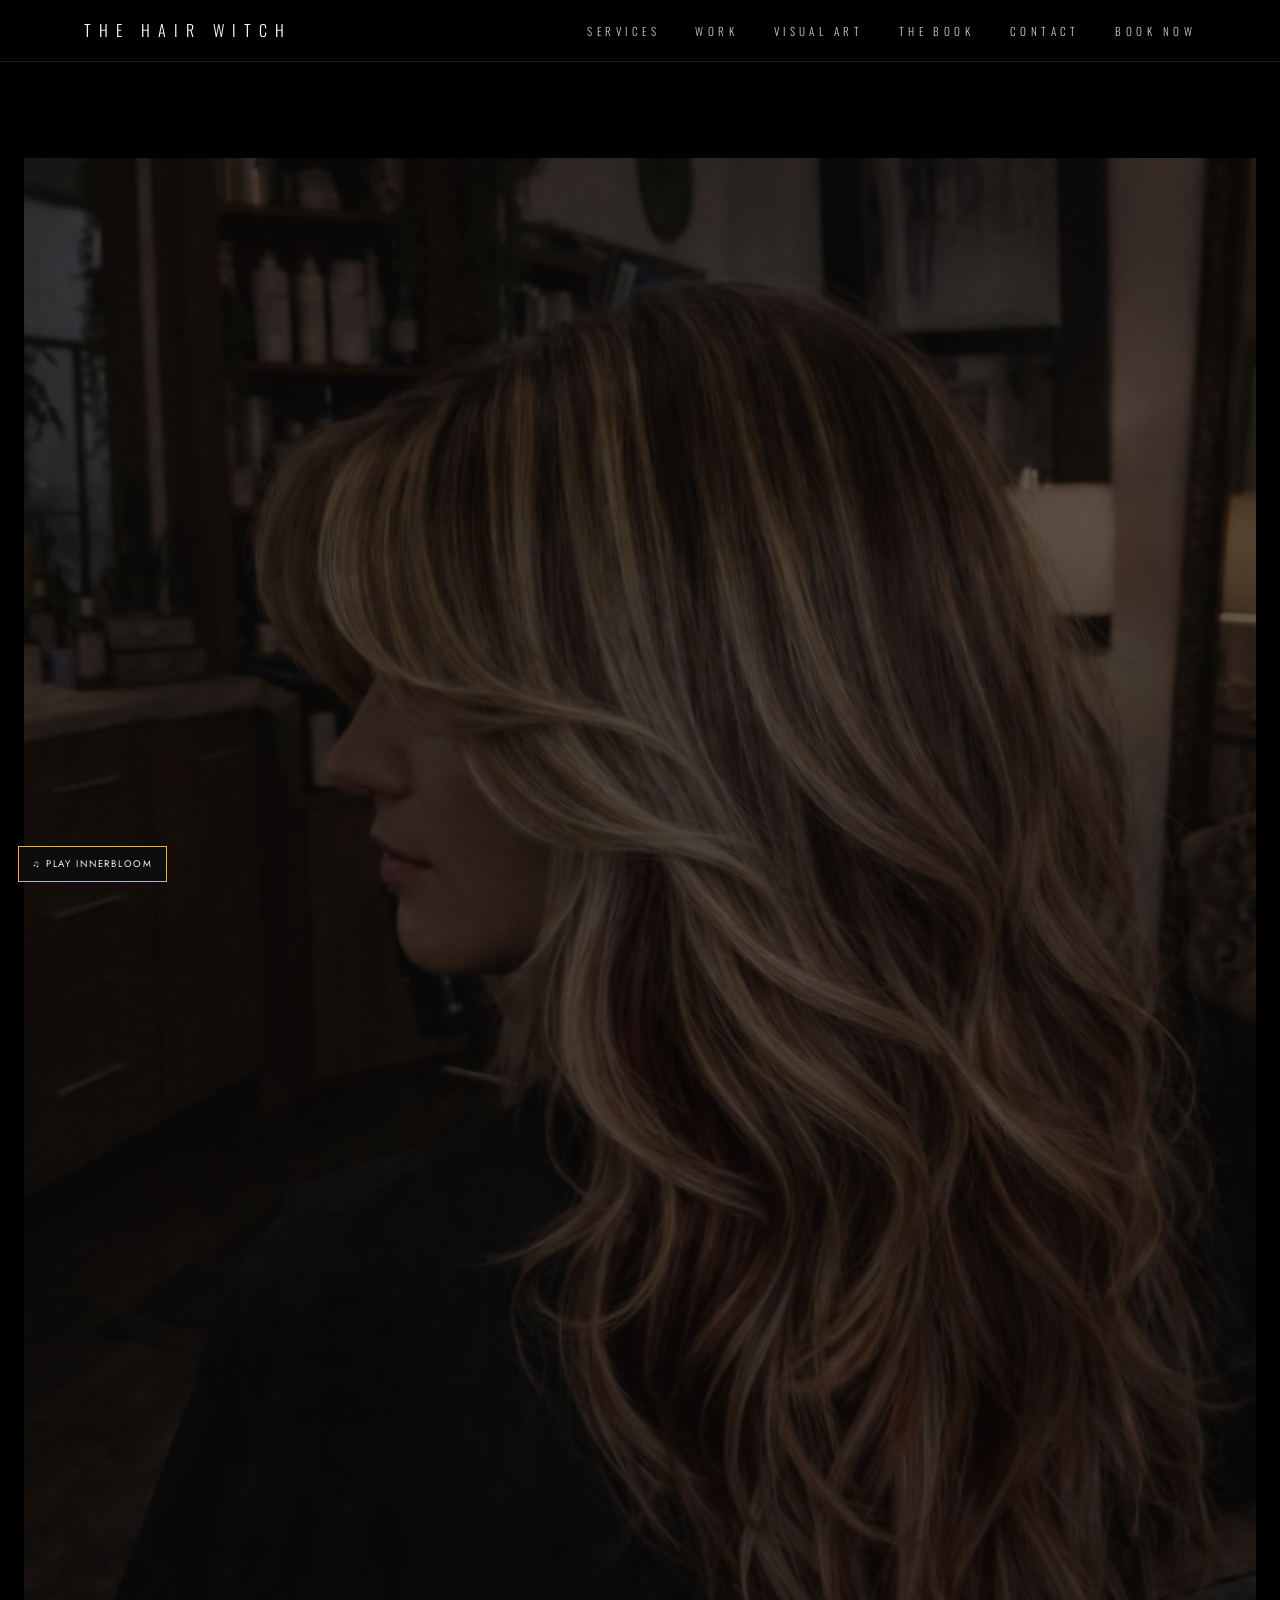
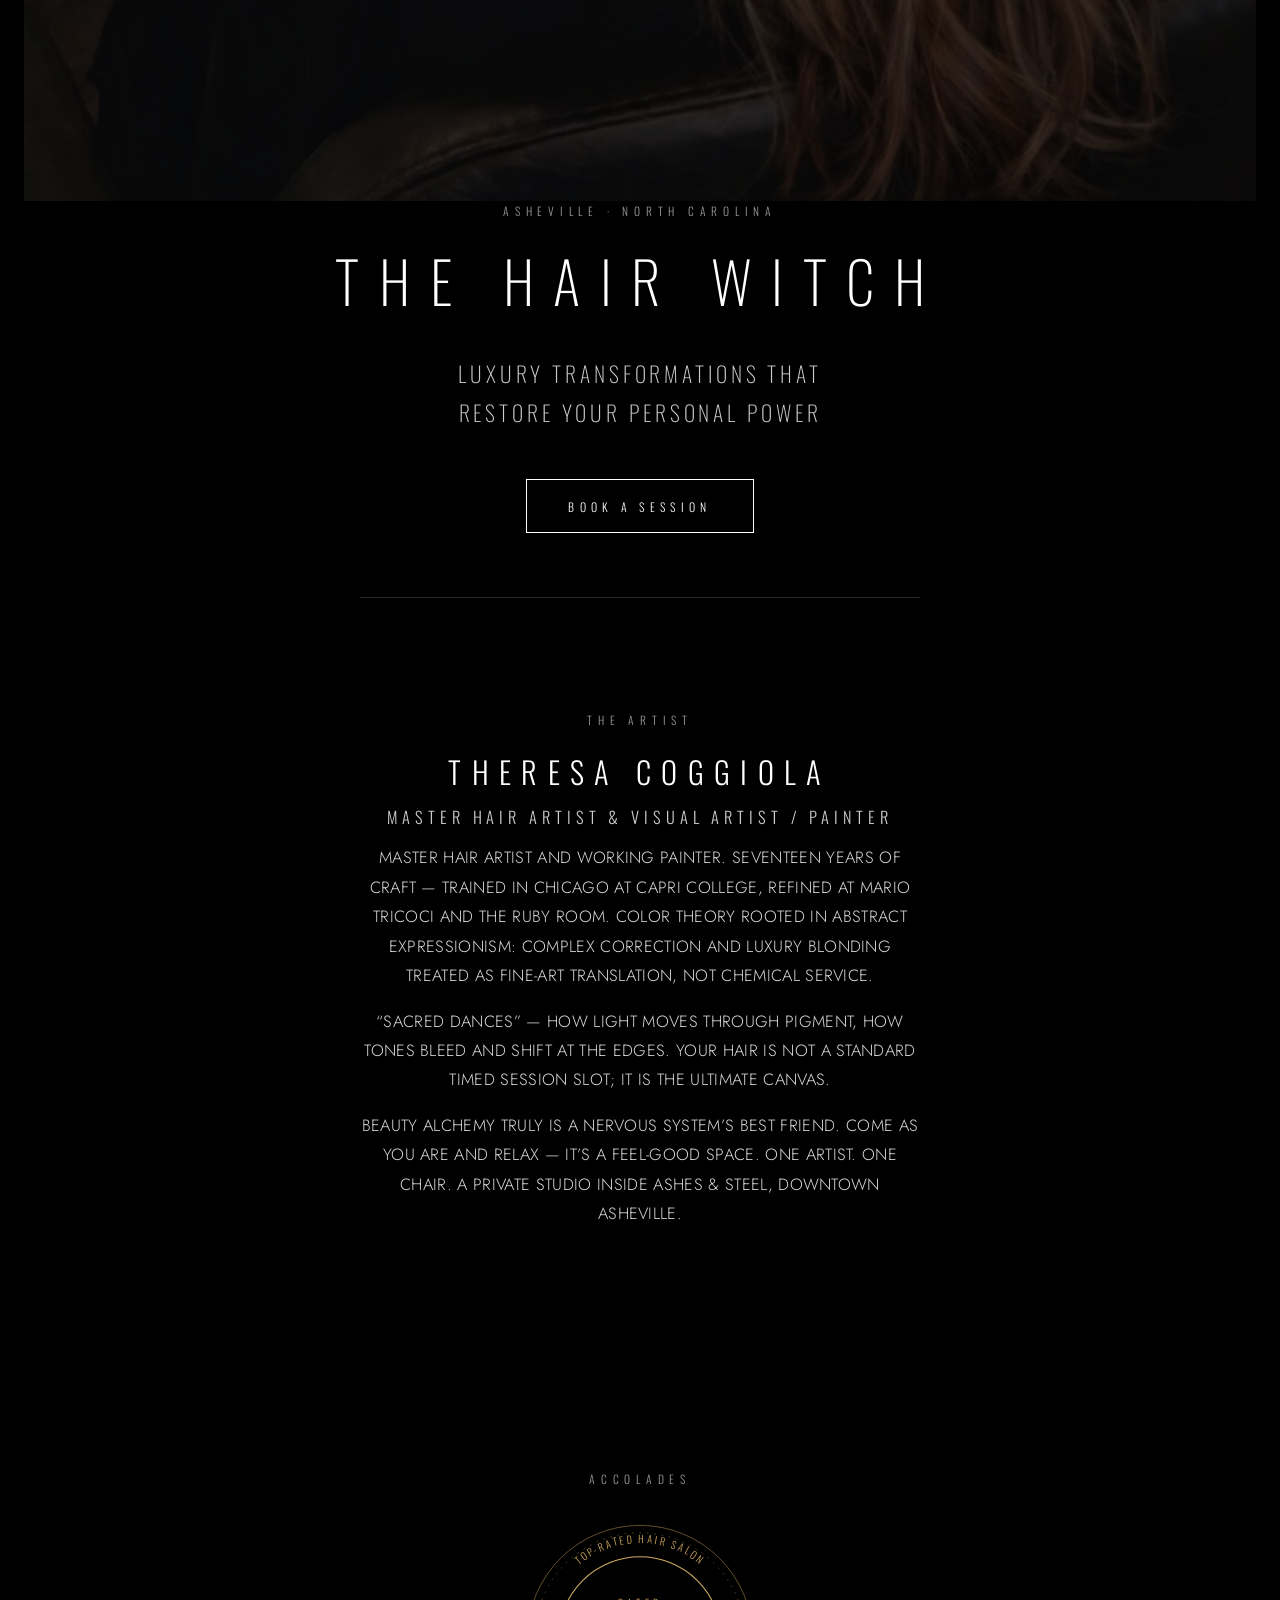
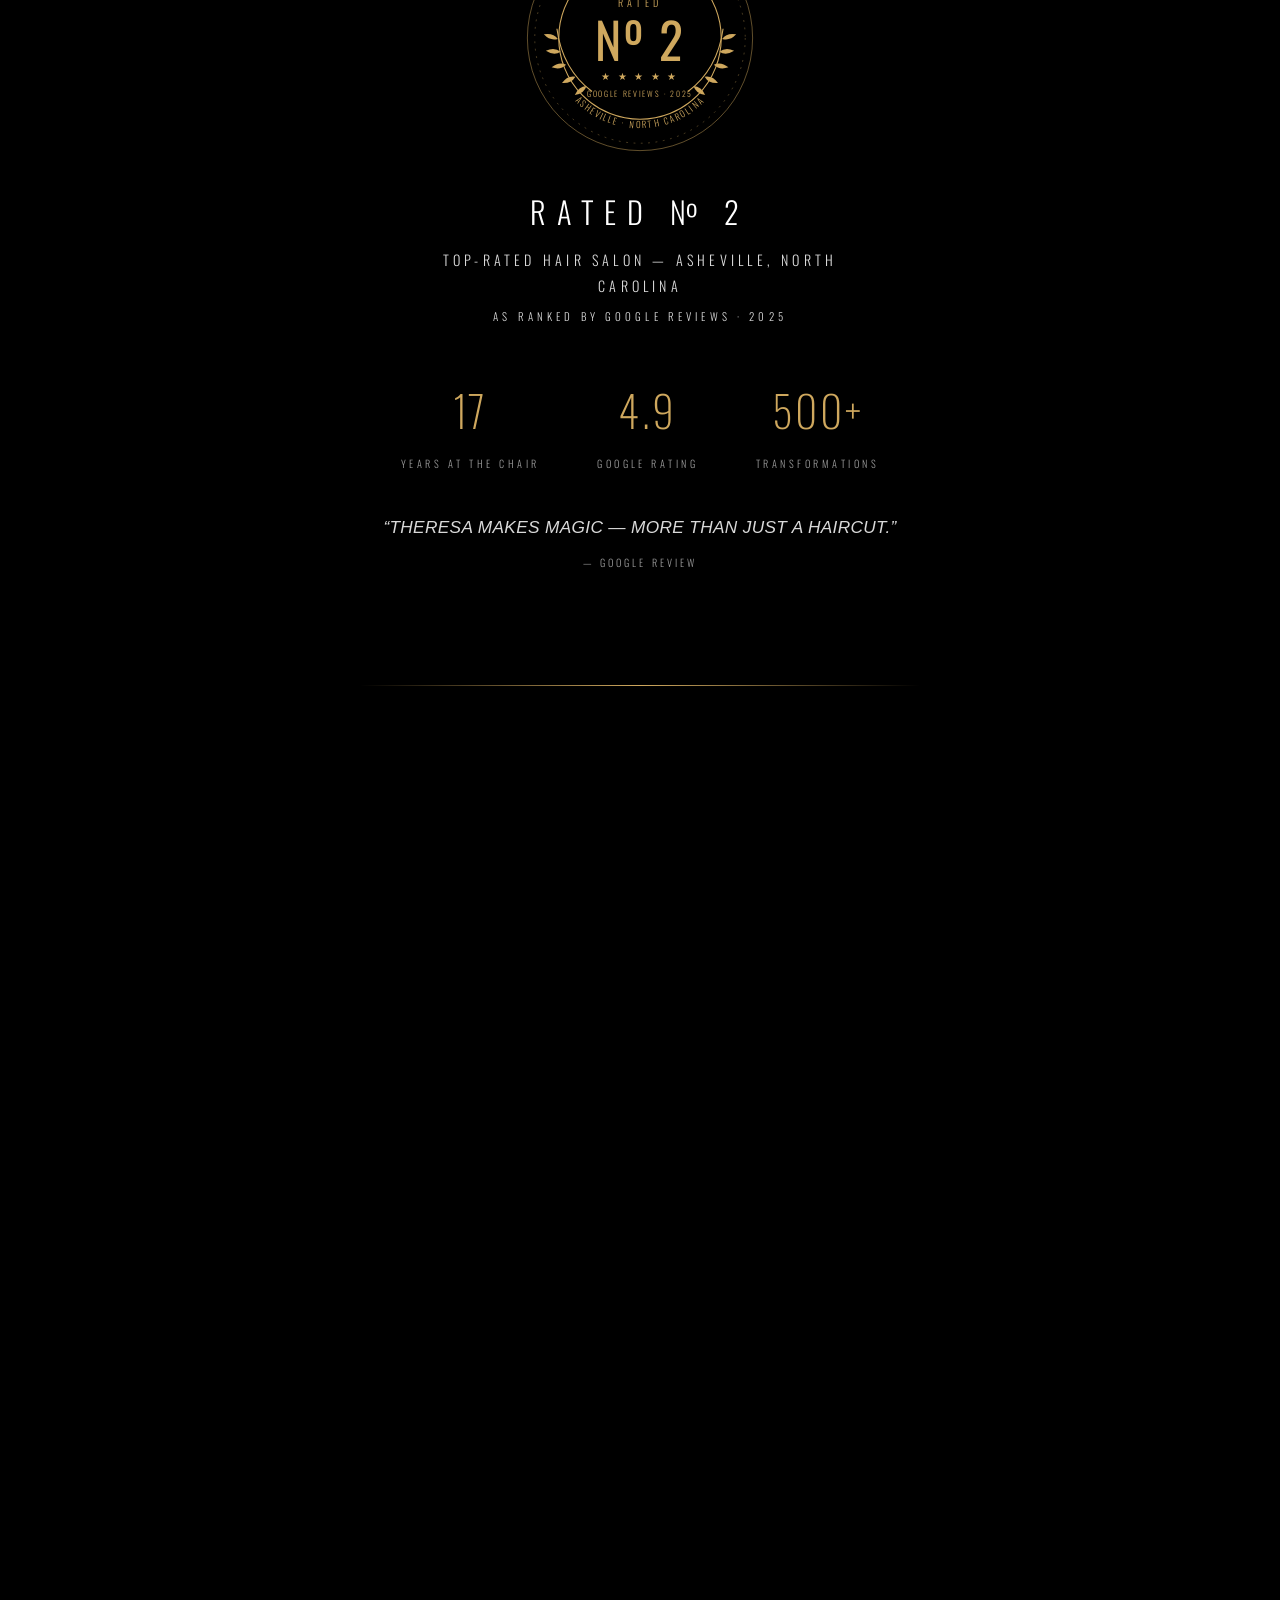
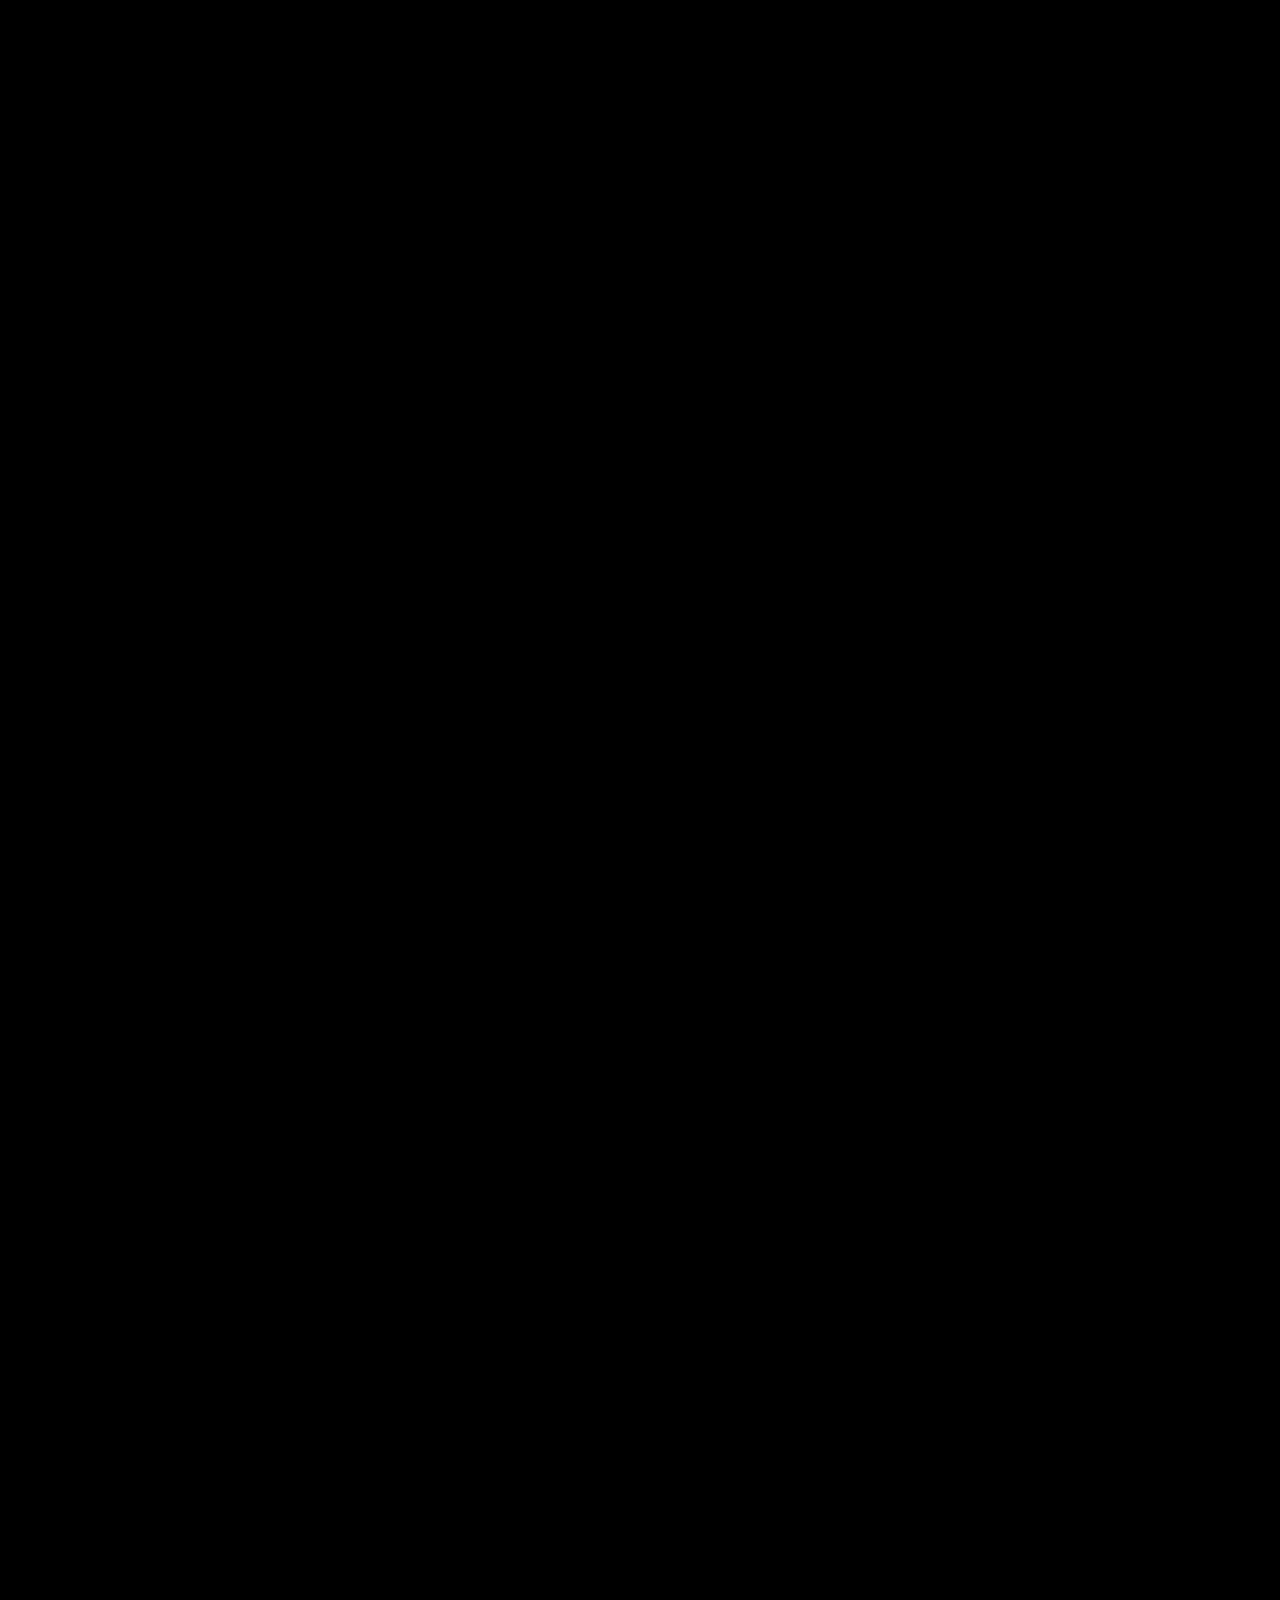
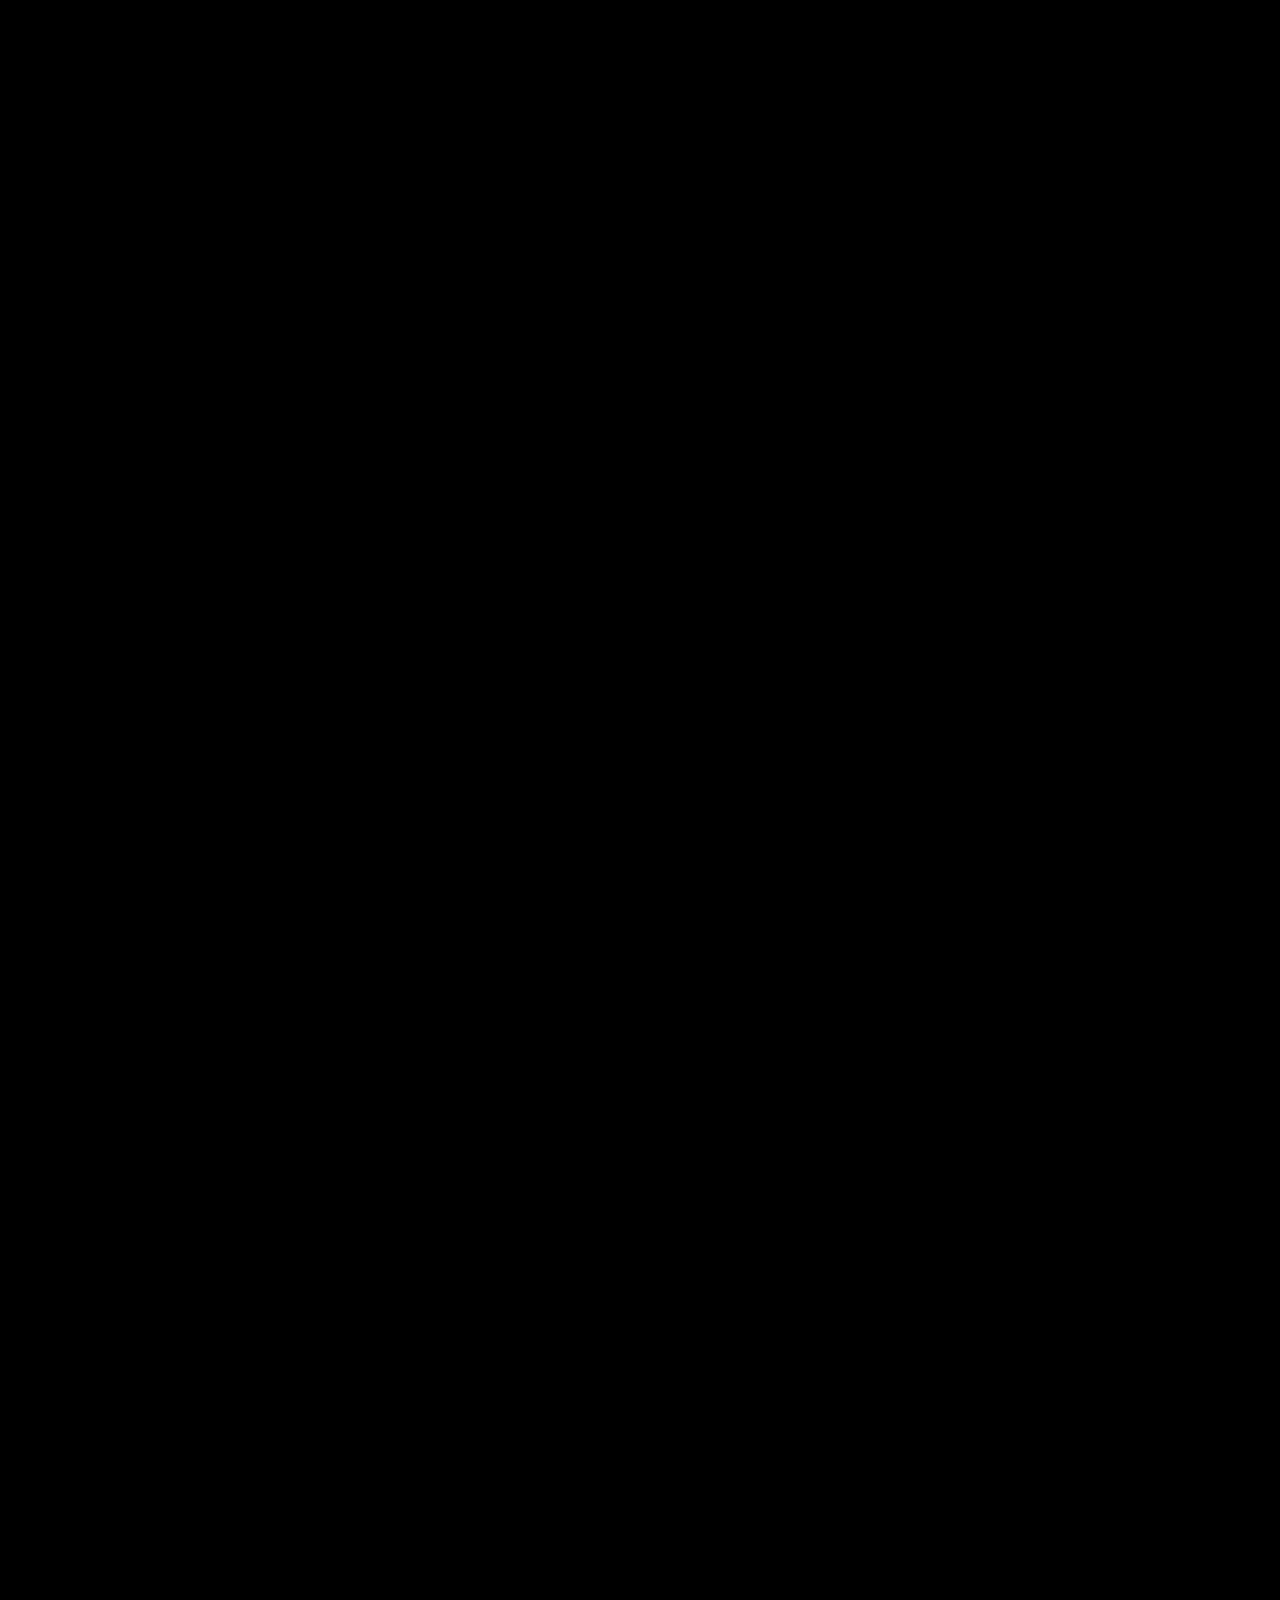
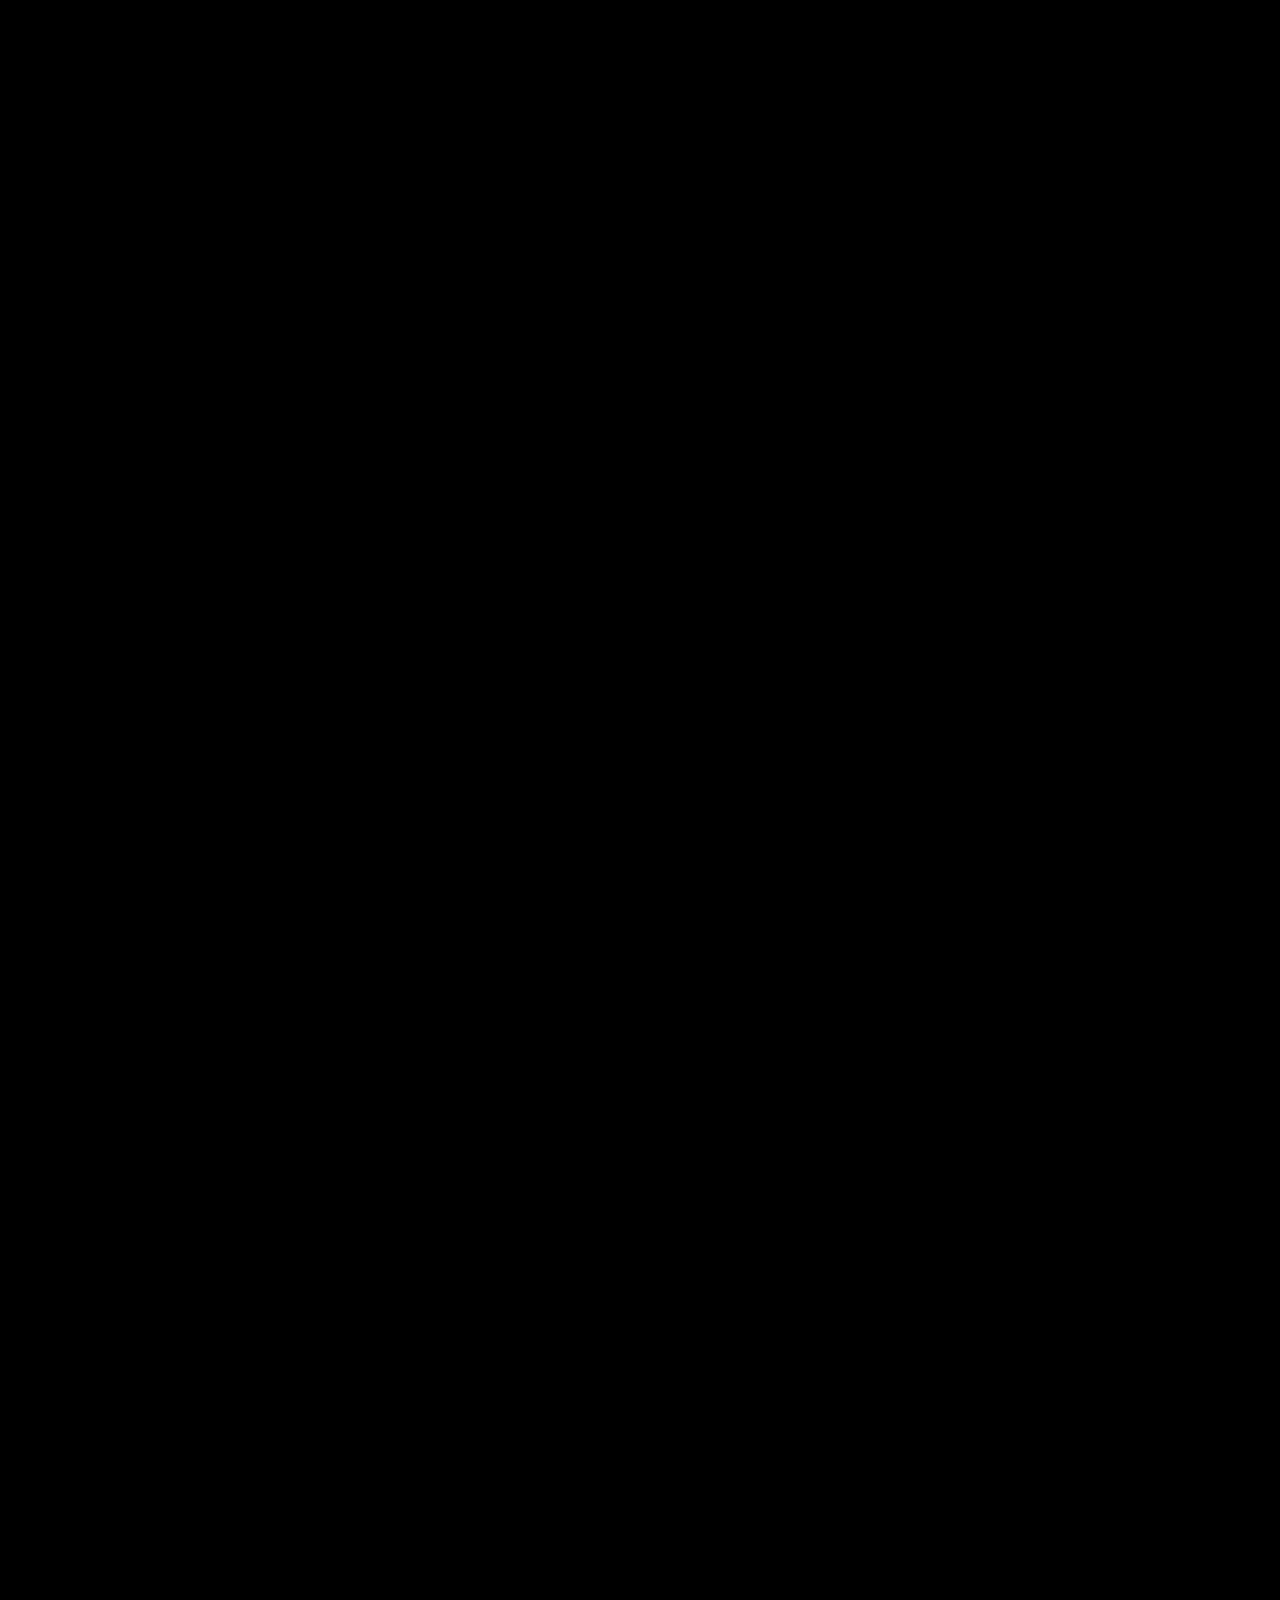
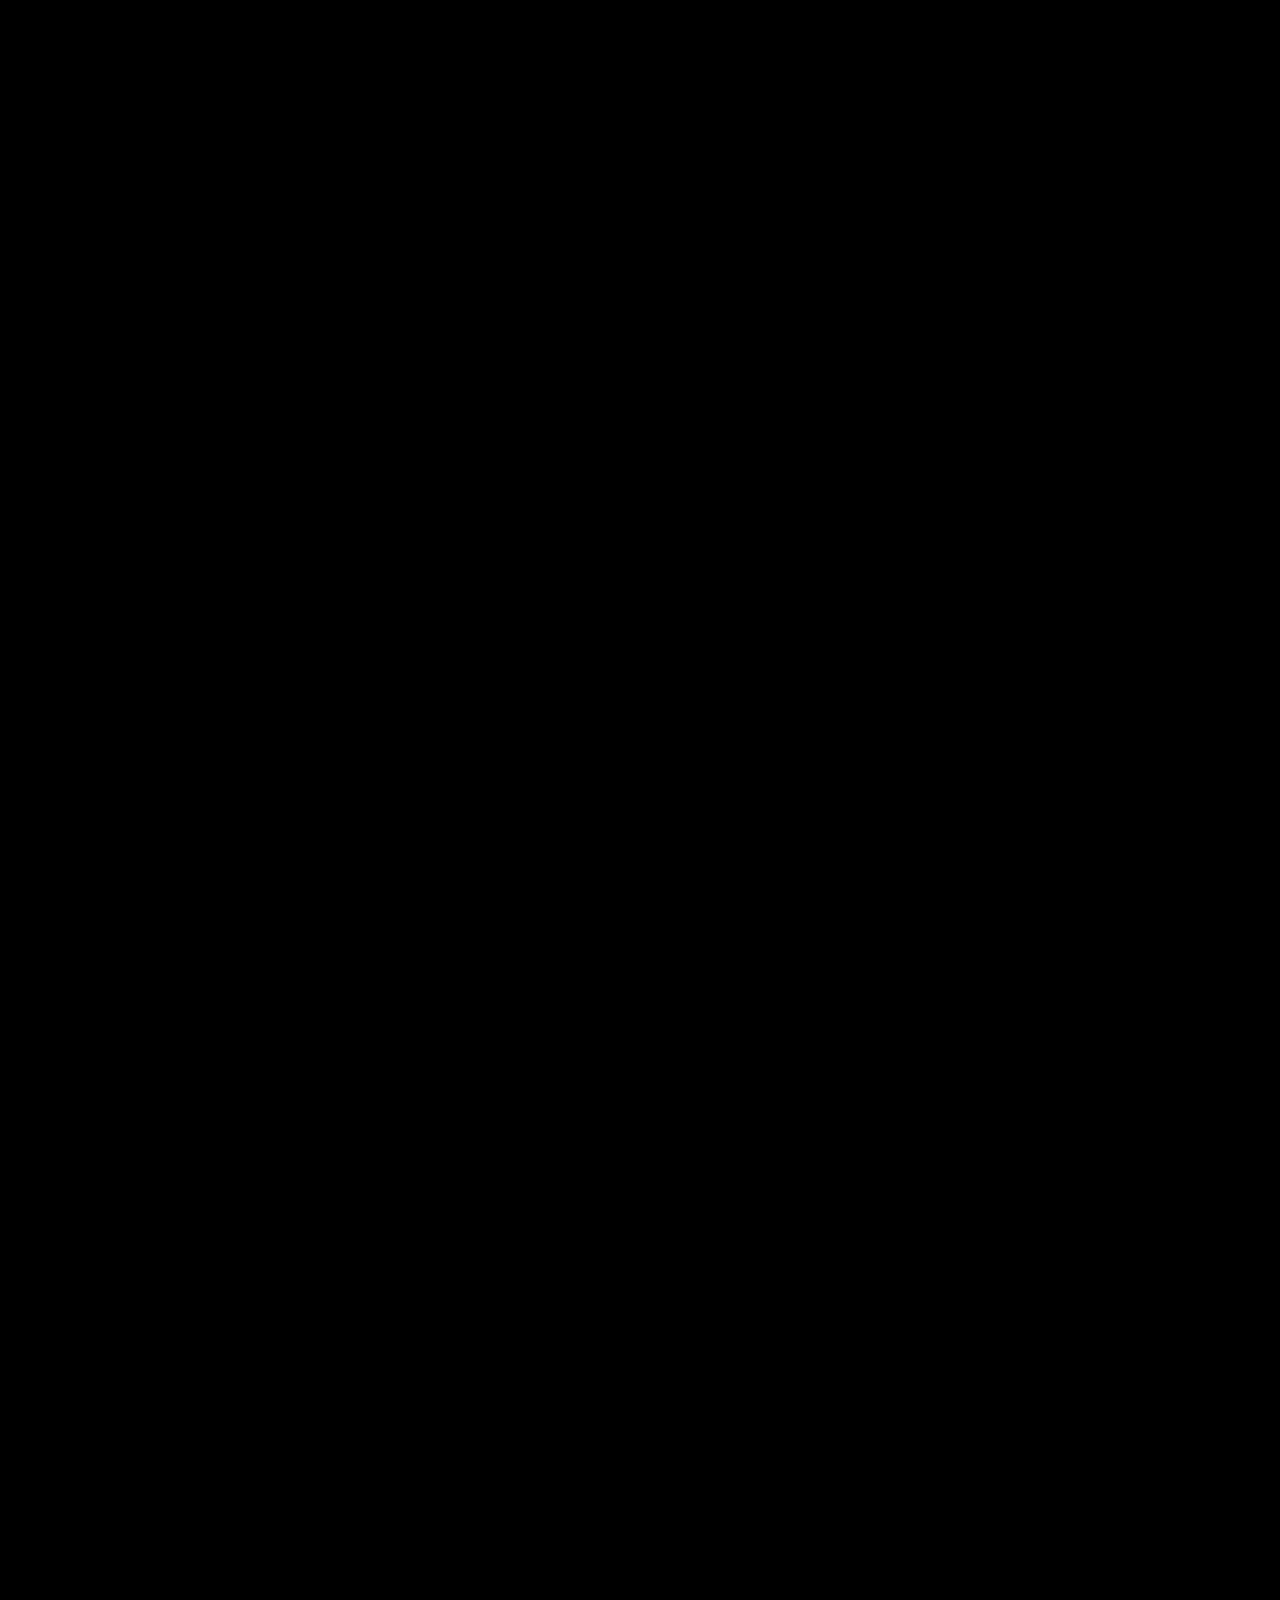
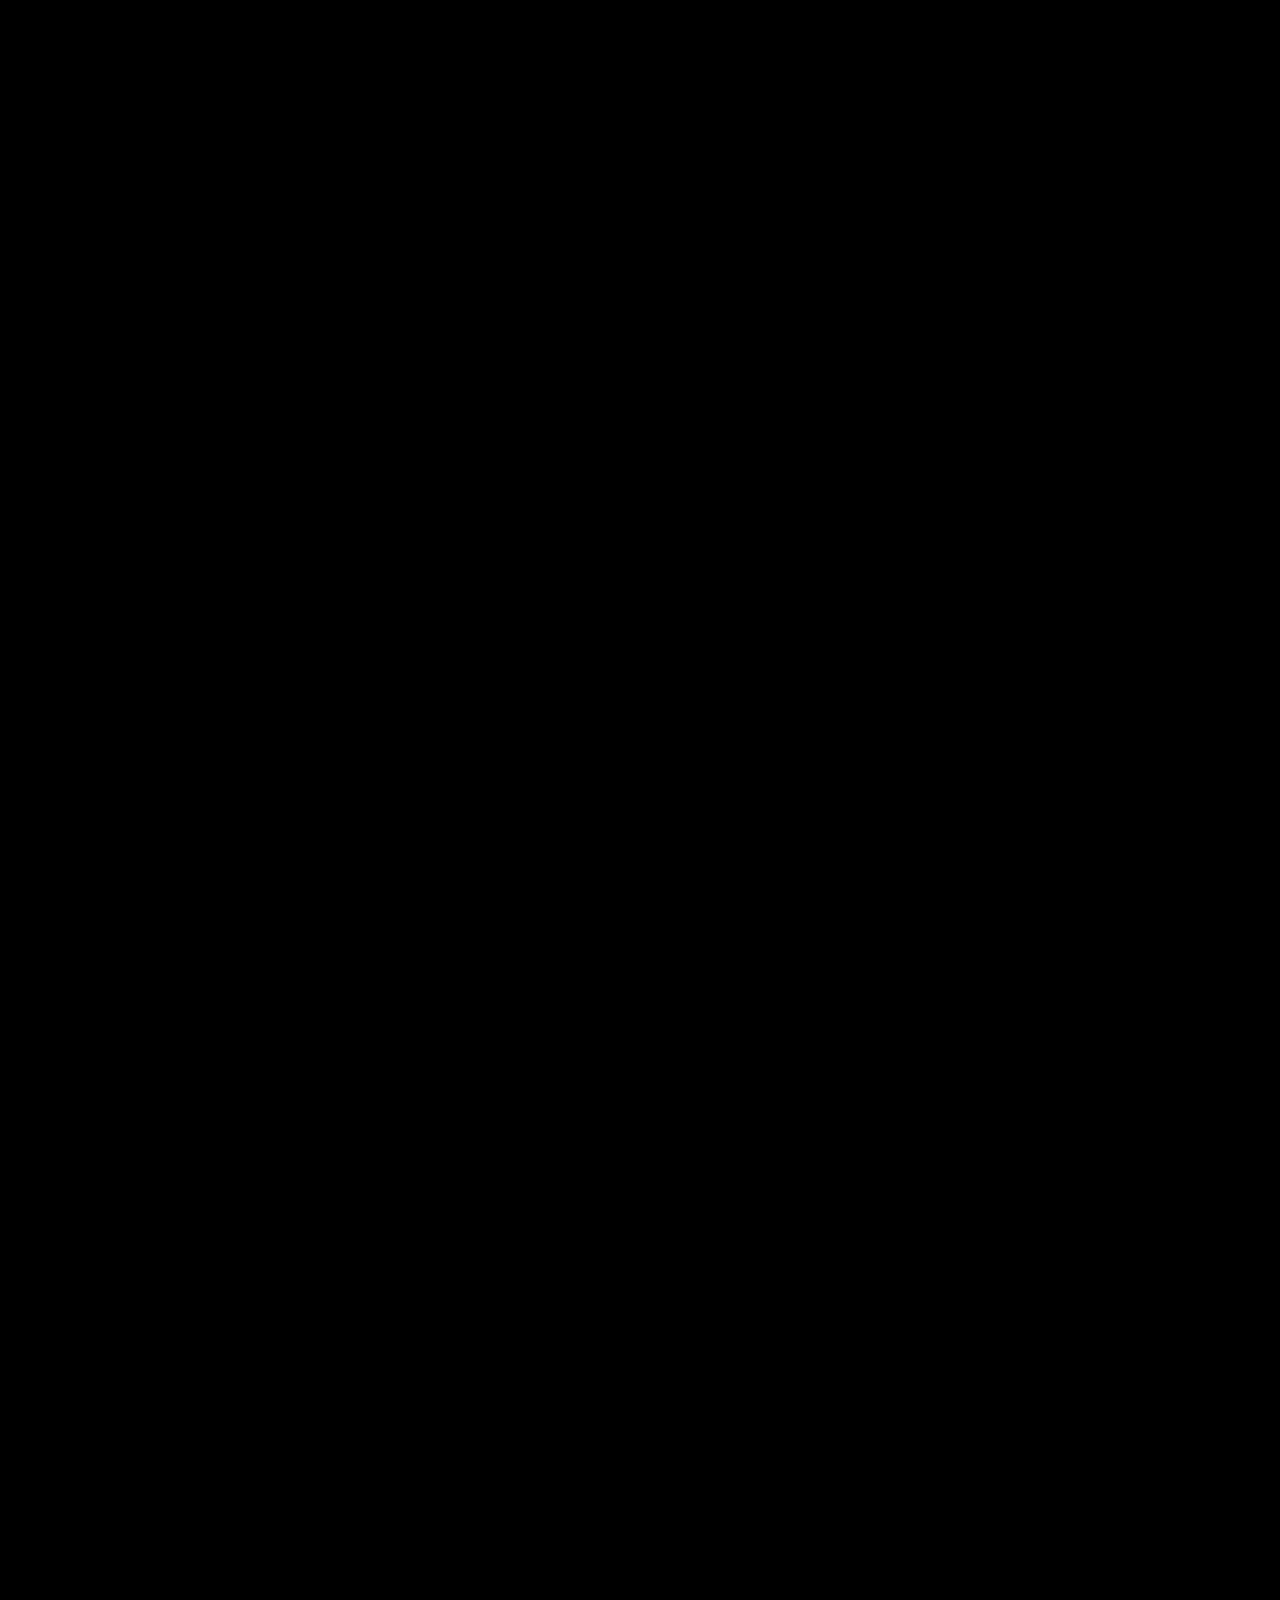
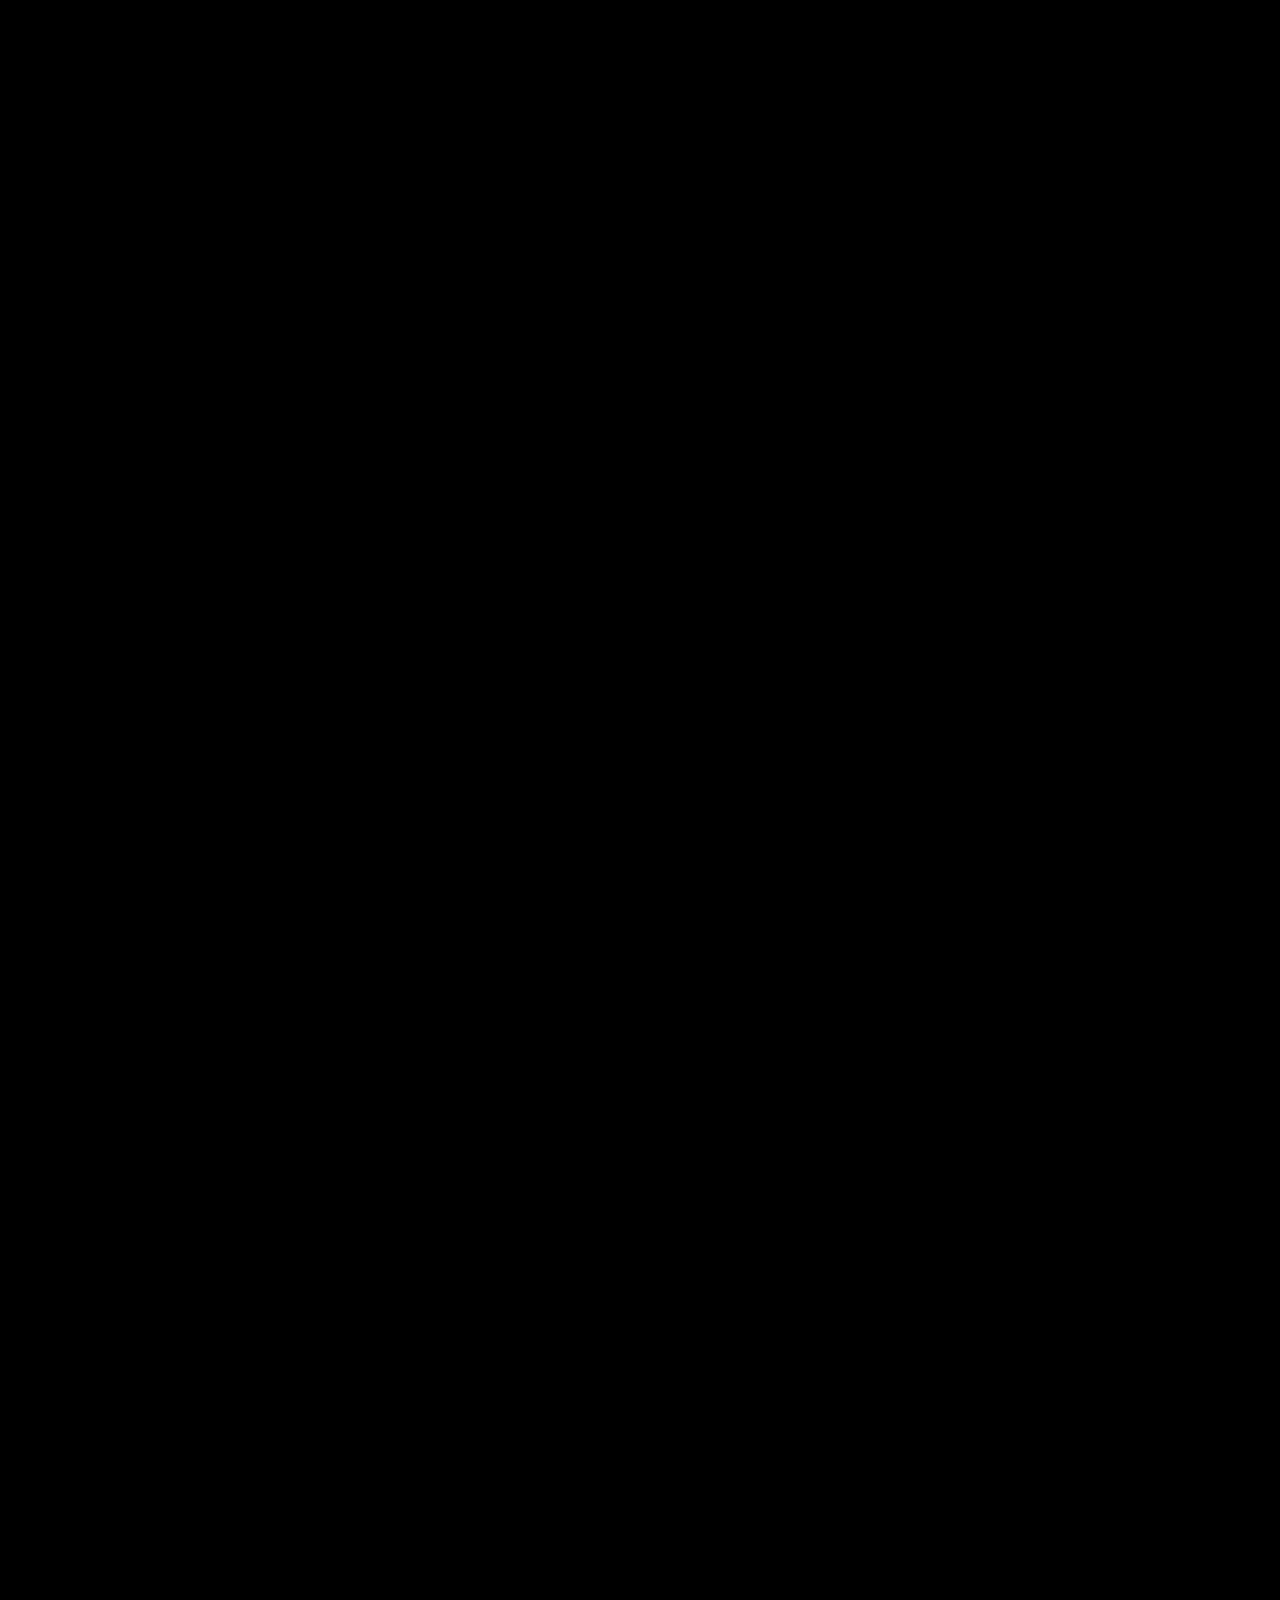
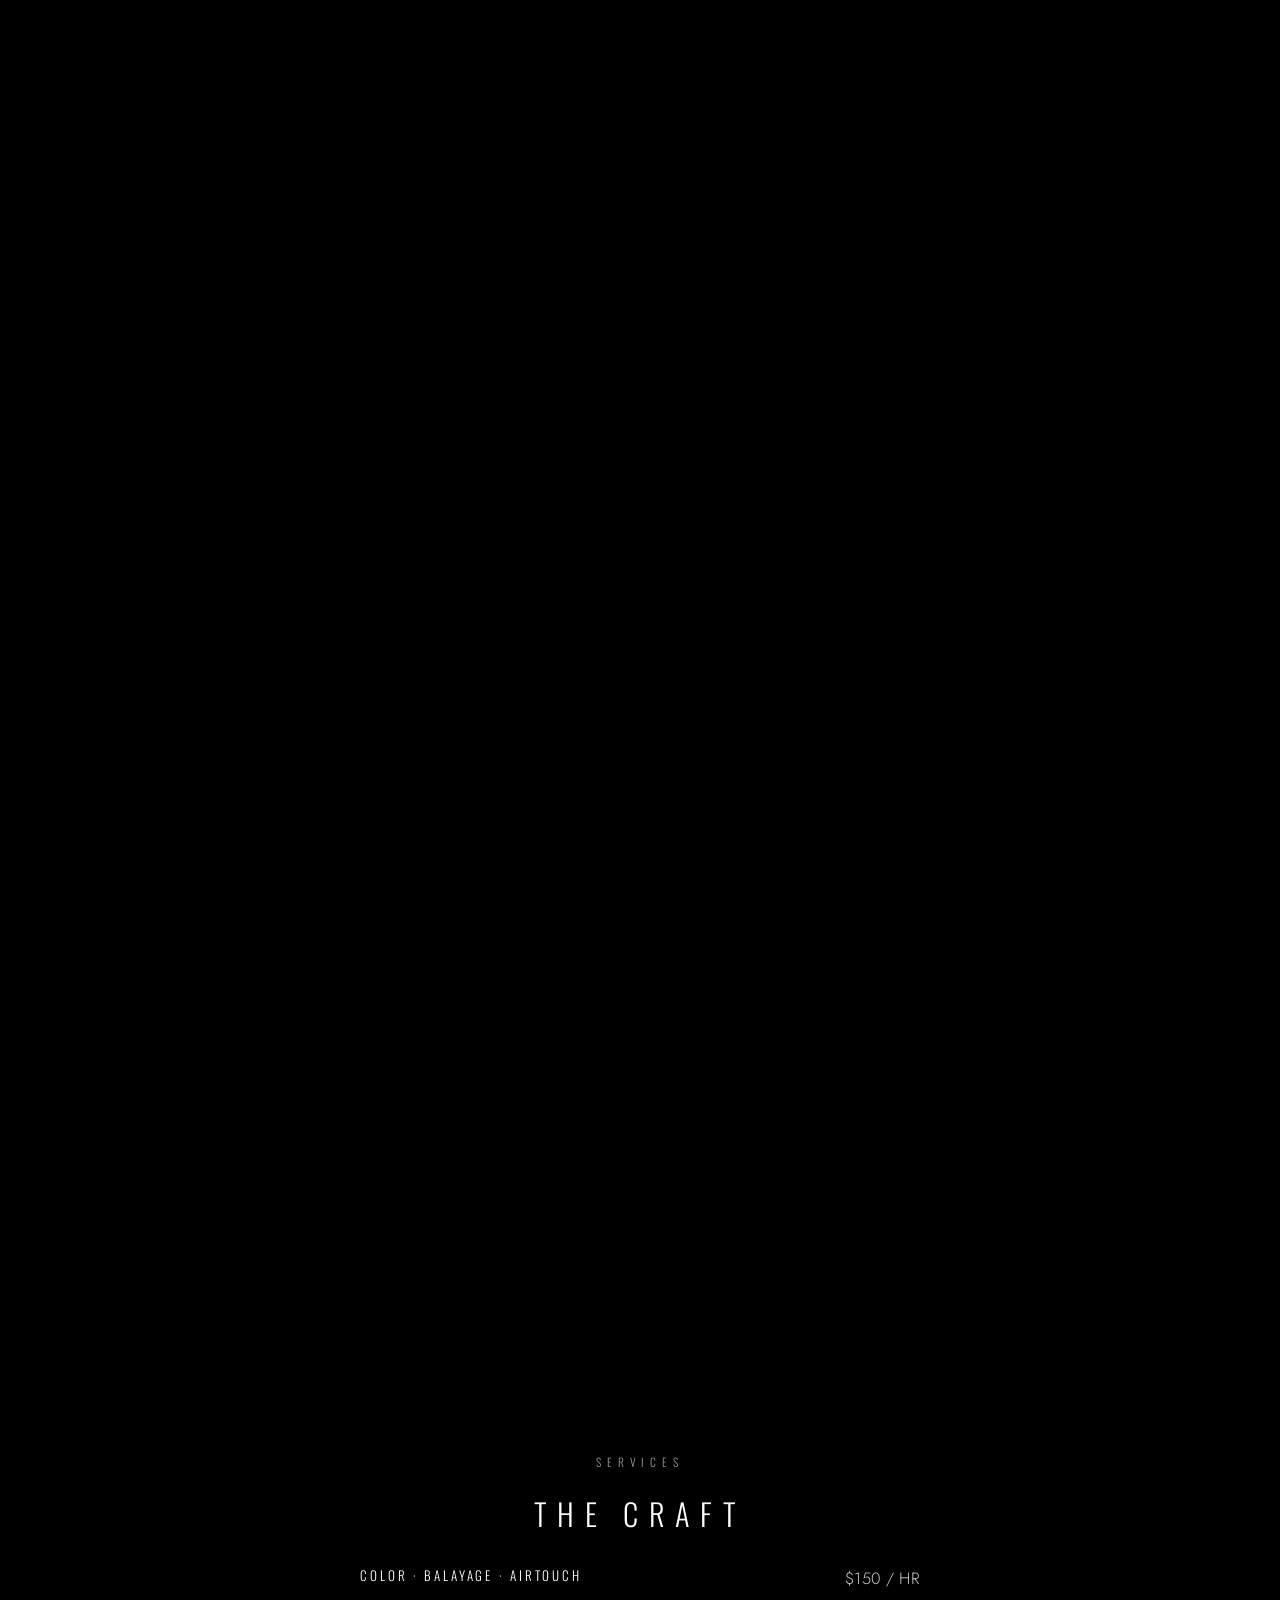
==== commit b1eca1eb: "Add Rated Nº 2 award showcase (Google Reviews 2025) Co-Authored-By: Claude Fable 5 <noreply@anthropi" ====
--- a/index.html
+++ b/index.html
@@ -50,6 +50,54 @@
     </div>
   </section>
 
+  <!-- ACCOLADES — Rated Nº 2 top-rated salon, Google Reviews 2025 -->
+  <section class="section reveal" id="accolades">
+    <div class="wrap">
+      <span class="eyebrow">Accolades</span>
+      <div class="award">
+        <div class="award-medal" aria-hidden="true">
+          <svg viewBox="0 0 260 260" xmlns="http://www.w3.org/2000/svg" role="img" aria-label="Rated number 2 top-rated hair salon, Asheville — Google Reviews 2025">
+            <defs>
+              <path id="hwArcTop" d="M 27 130 A 103 103 0 0 1 233 130" fill="none"/>
+              <path id="hwArcBot" d="M 32 130 A 98 98 0 0 0 228 130" fill="none"/>
+              <g id="hwLaurelL" fill="none" stroke="currentColor" stroke-width="1.2">
+                <path d="M 78 188 Q 46 164 40 120" />
+                <path fill="currentColor" stroke="none" d="M0 0 Q5 -7 0 -16 Q-5 -7 0 0" transform="translate(72,182) rotate(-128)"/>
+                <path fill="currentColor" stroke="none" d="M0 0 Q5 -7 0 -16 Q-5 -7 0 0" transform="translate(60,172) rotate(-115)"/>
+                <path fill="currentColor" stroke="none" d="M0 0 Q5 -7 0 -16 Q-5 -7 0 0" transform="translate(50,159) rotate(-100)"/>
+                <path fill="currentColor" stroke="none" d="M0 0 Q5 -7 0 -16 Q-5 -7 0 0" transform="translate(44,145) rotate(-86)"/>
+                <path fill="currentColor" stroke="none" d="M0 0 Q5 -7 0 -16 Q-5 -7 0 0" transform="translate(41,131) rotate(-72)"/>
+              </g>
+            </defs>
+            <circle cx="130" cy="130" r="122" fill="none" stroke="currentColor" stroke-width="1" opacity=".5"/>
+            <circle class="medal-dash" cx="130" cy="130" r="114" fill="none" stroke="currentColor" stroke-width=".75" stroke-dasharray="2 6" opacity=".5"/>
+            <circle cx="130" cy="130" r="88" fill="none" stroke="currentColor" stroke-width="1.2"/>
+            <text class="medal-arc" font-size="11" letter-spacing="2.6"><textPath href="#hwArcTop" startOffset="50%" text-anchor="middle">TOP-RATED HAIR SALON</textPath></text>
+            <text class="medal-arc" font-size="9.5" letter-spacing="2.2"><textPath href="#hwArcBot" startOffset="50%" text-anchor="middle">ASHEVILLE · NORTH CAROLINA</textPath></text>
+            <text class="medal-txt" x="130" y="96" font-size="11" letter-spacing="4.5" text-anchor="middle">RATED</text>
+            <text class="medal-num" x="130" y="155" font-size="54" letter-spacing="2" text-anchor="middle">Nº 2</text>
+            <text class="medal-txt" x="130" y="176" font-size="11" letter-spacing="3" text-anchor="middle">★ ★ ★ ★ ★</text>
+            <text class="medal-txt" x="130" y="194" font-size="8.5" letter-spacing="1.8" text-anchor="middle">GOOGLE REVIEWS · 2025</text>
+            <use href="#hwLaurelL"/>
+            <use href="#hwLaurelL" transform="translate(260 0) scale(-1 1)"/>
+          </svg>
+        </div>
+        <h2>Rated № 2</h2>
+        <p class="award-sub">Top-Rated Hair Salon — Asheville, North Carolina</p>
+        <p class="award-src">As ranked by Google Reviews · 2025</p>
+        <div class="award-stats">
+          <div><span class="stat-n" data-count="17">0</span><span class="stat-l">Years at the Chair</span></div>
+          <div><span class="stat-n" data-count="4.9" data-dec="1">0</span><span class="stat-l">Google Rating</span></div>
+          <div><span class="stat-n" data-count="500" data-plus>0</span><span class="stat-l">Transformations</span></div>
+        </div>
+        <p class="award-quote">&ldquo;Theresa makes magic &mdash; more than just a haircut.&rdquo;</p>
+        <span class="award-attr">— Google Review</span>
+      </div>
+    </div>
+  </section>
+
+  <hr class="rule rule-gold">
+
   <!-- PORTFOLIO — her complete archive (same catalog as Option C) -->
   <section class="section reveal" id="work">
     <div class="wrap wide">
@@ -165,5 +213,32 @@
 <script src="js/config.js"></script>
 <script src="js/shared-photos.js"></script>
 <script src="js/shared.js"></script>
+<script>
+/* Accolades stat count-up */
+(function () {
+  var els = document.querySelectorAll(".stat-n");
+  if (!els.length) return;
+  var reduced = window.matchMedia && matchMedia("(prefers-reduced-motion: reduce)").matches;
+  function finish(el, target, dec, plus) { el.textContent = target.toFixed(dec) + (plus ? "+" : ""); }
+  function animate(el) {
+    var target = parseFloat(el.getAttribute("data-count")),
+        dec = +(el.getAttribute("data-dec") || 0),
+        plus = el.hasAttribute("data-plus"), t0 = null, dur = 1600;
+    if (reduced || !window.requestAnimationFrame) return finish(el, target, dec, plus);
+    requestAnimationFrame(function step(ts) {
+      if (!t0) t0 = ts;
+      var p = Math.min((ts - t0) / dur, 1); p = 1 - Math.pow(1 - p, 3);
+      el.textContent = (target * p).toFixed(dec) + (plus ? "+" : "");
+      if (p < 1) requestAnimationFrame(step); else finish(el, target, dec, plus);
+    });
+  }
+  if ("IntersectionObserver" in window) {
+    var io = new IntersectionObserver(function (entries) {
+      entries.forEach(function (e) { if (e.isIntersecting) { animate(e.target); io.unobserve(e.target); } });
+    }, { threshold: 0.6 });
+    els.forEach(function (el) { io.observe(el); });
+  } else { els.forEach(animate); }
+})();
+</script>
 </body>
 </html>
--- a/style.css
+++ b/style.css
@@ -136,3 +136,29 @@
 .reveal { opacity: 0; transform: translateY(20px); transition: opacity .7s ease, transform .7s ease; }
 .reveal.visible { opacity: 1; transform: none; }
 @media (prefers-reduced-motion: reduce) { .reveal { opacity: 1; transform: none; } }
+
+/* ---- Accolades: Nº 2 medallion + stats ---- */
+.award { text-align: center; }
+.award-medal { width: min(240px, 64vw); margin: 1.8rem auto 2.2rem; color: var(--gold); }
+.award-medal svg {
+  width: 100%; height: auto; display: block; overflow: visible;
+  animation: hwGlow 7s ease-in-out infinite;
+}
+.award-medal text { font-family: var(--font-caps); fill: currentColor; font-weight: 300; }
+.award-medal .medal-num { font-weight: 400; }
+.award-medal .medal-dash { animation: hwDash 60s linear infinite; }
+@keyframes hwGlow {
+  0%, 100% { filter: drop-shadow(0 0 8px rgba(207,168,94,.14)); }
+  50%      { filter: drop-shadow(0 0 22px rgba(207,168,94,.4)); }
+}
+@keyframes hwDash { to { stroke-dashoffset: -640; } }
+.award-sub { font-family: var(--font-caps); letter-spacing: .3em; text-transform: uppercase; color: var(--silver); font-size: .88rem; margin: .4rem 0 0; }
+.award-src { font-family: var(--font-caps); font-size: .68rem; letter-spacing: .38em; text-transform: uppercase; color: var(--gold); margin-top: .55rem; }
+.award-stats { display: flex; justify-content: center; gap: 3.6rem; margin: 2.8rem 0 2.4rem; flex-wrap: wrap; }
+.award-stats .stat-n { display: block; font-family: var(--font-caps); font-weight: 200; font-size: 2.7rem; color: var(--gold); letter-spacing: .06em; min-width: 3.2ch; }
+.award-stats .stat-l { display: block; font-family: var(--font-caps); font-size: .64rem; letter-spacing: .34em; text-transform: uppercase; color: var(--silver-dim); margin-top: .4rem; }
+.award-quote { font-style: italic; color: var(--silver); max-width: 42ch; margin: 0 auto; font-size: 1.08rem; }
+.award-attr { display: block; font-family: var(--font-caps); font-size: .64rem; letter-spacing: .3em; text-transform: uppercase; color: var(--silver-dim); margin-top: .7rem; }
+@media (prefers-reduced-motion: reduce) {
+  .award-medal svg, .award-medal .medal-dash { animation: none; }
+}
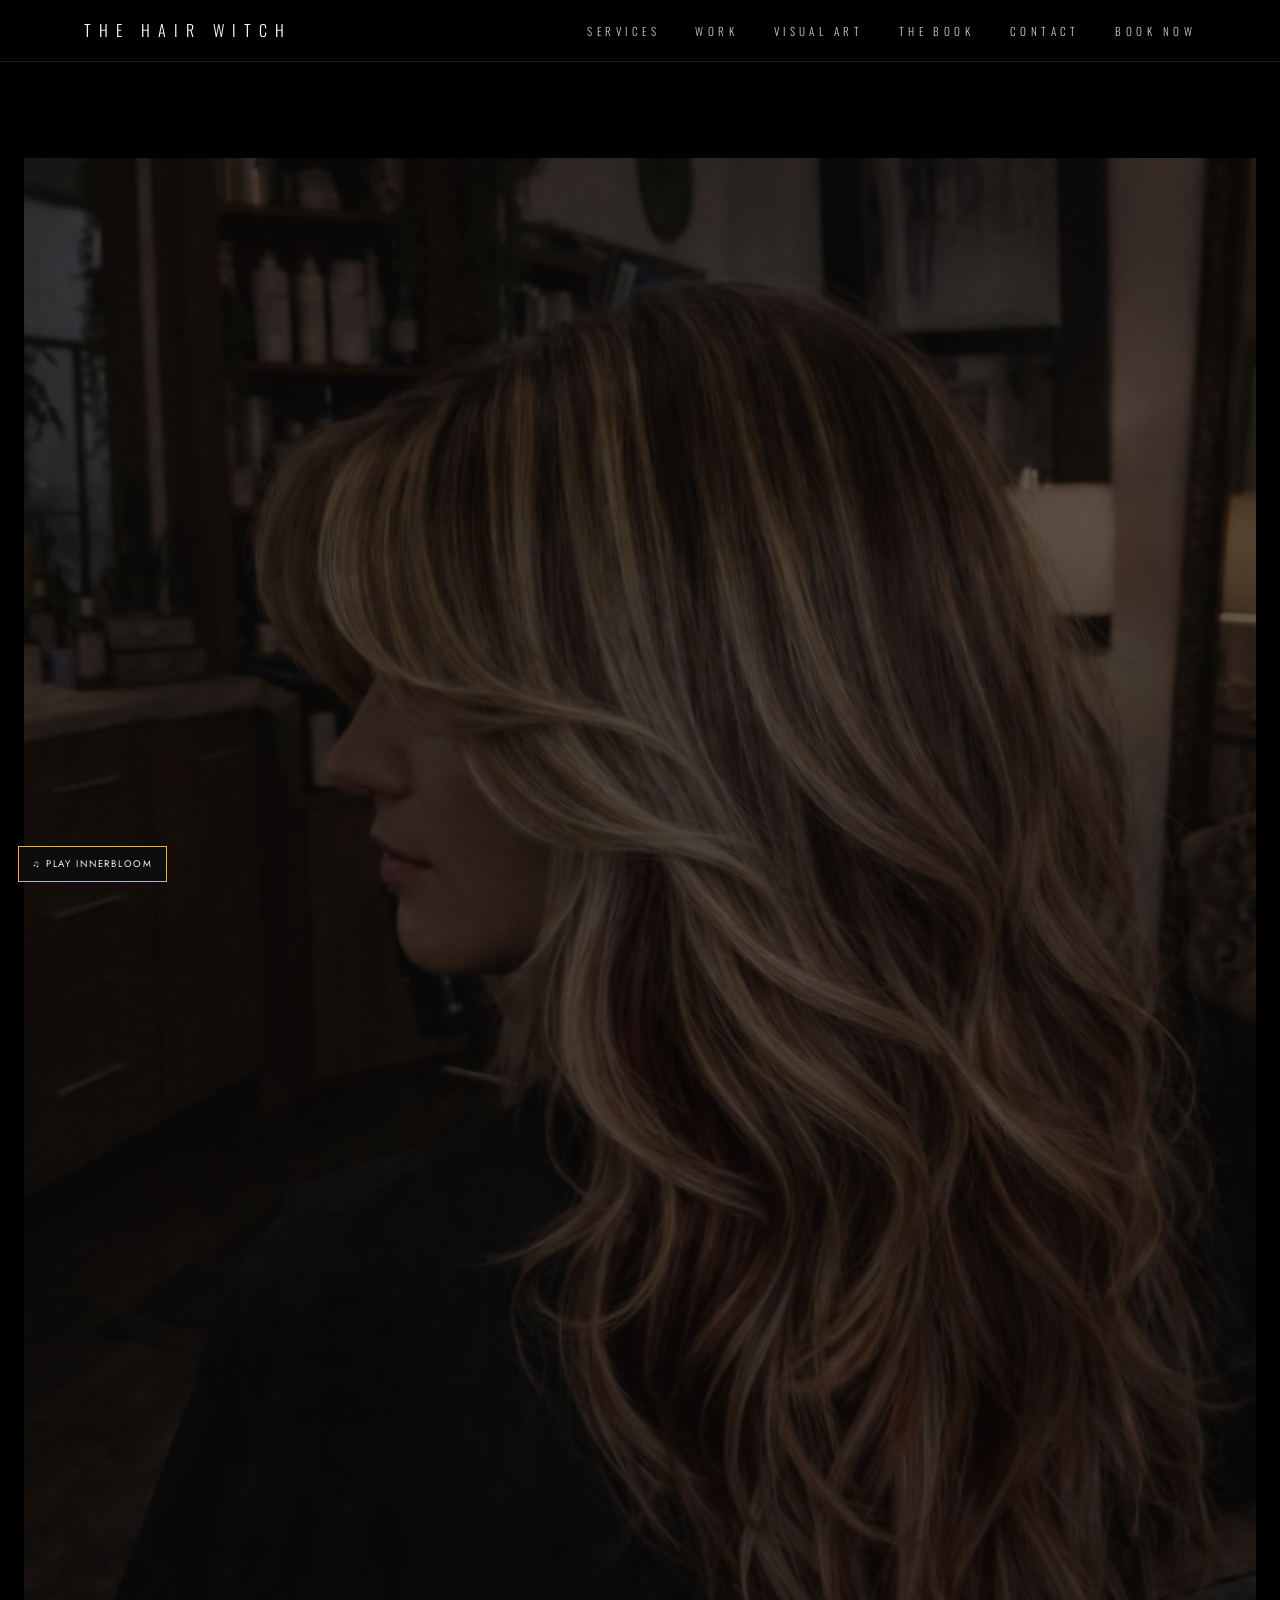
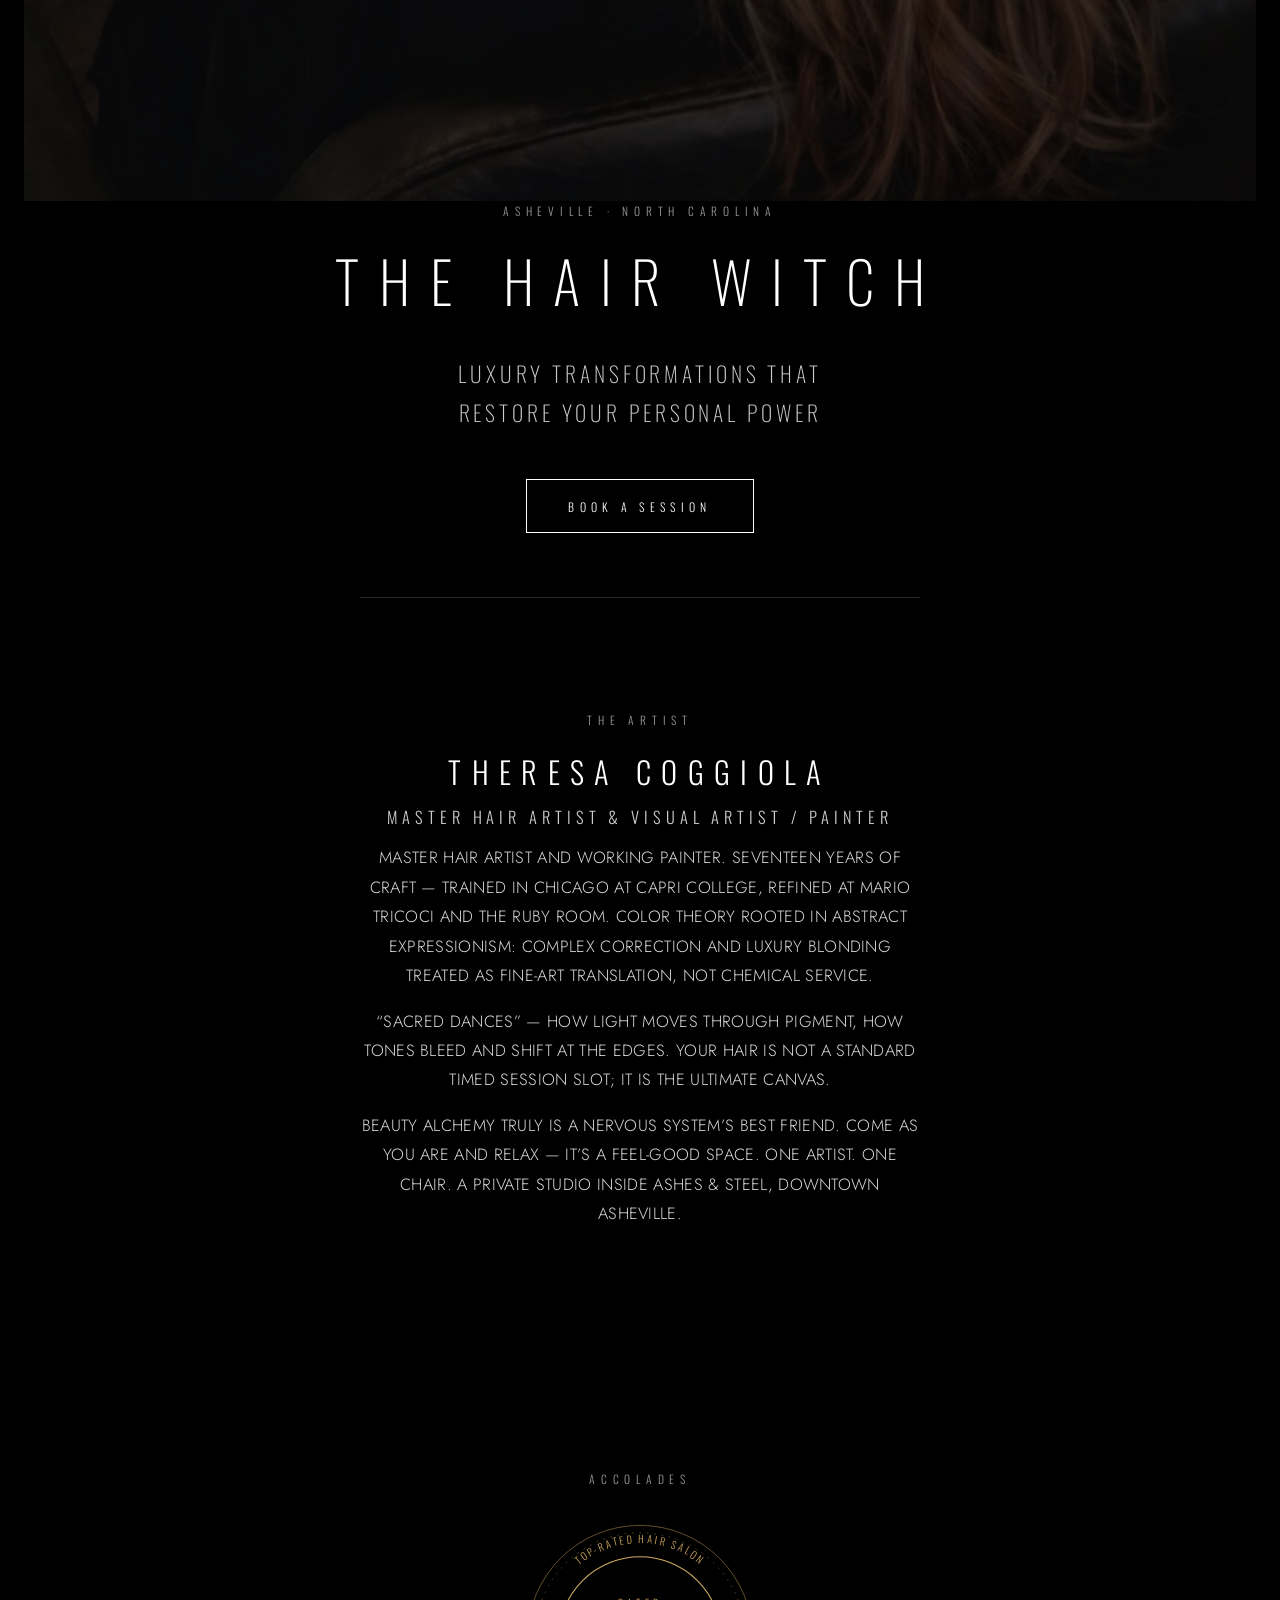
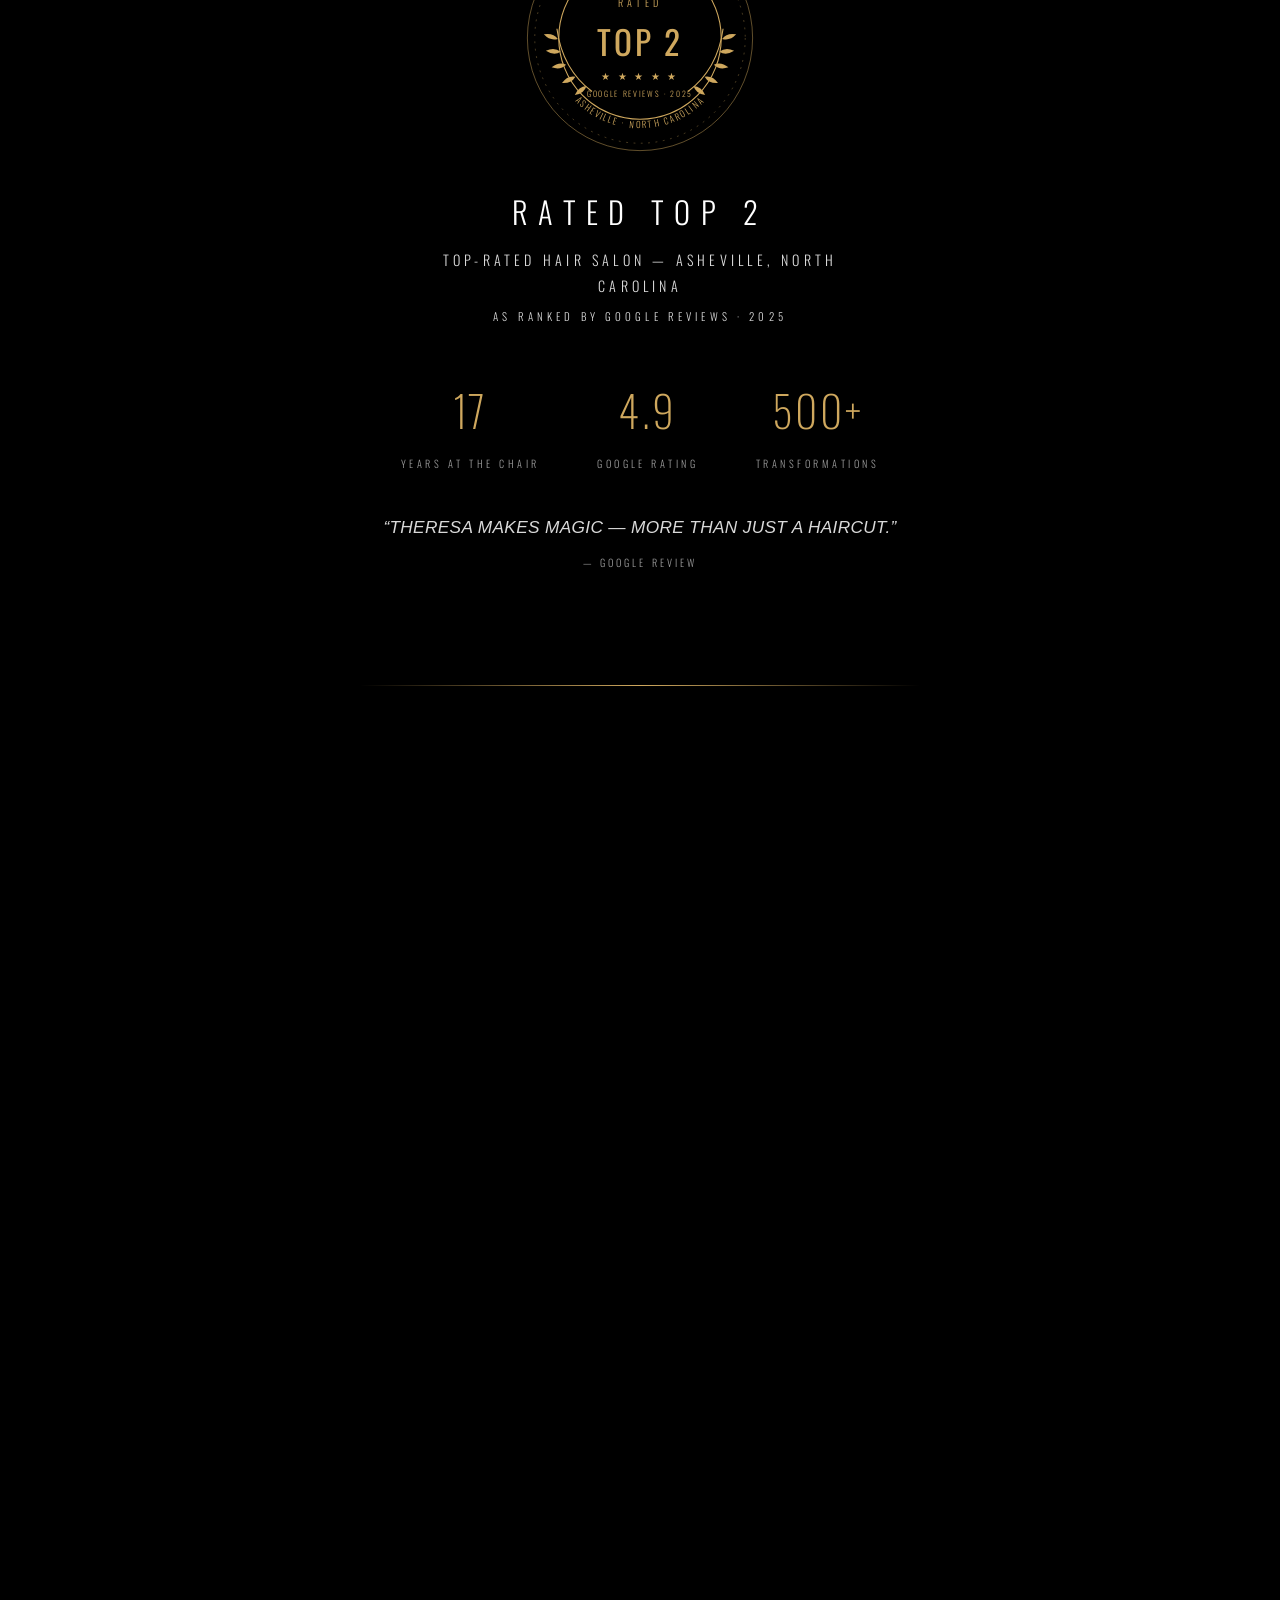
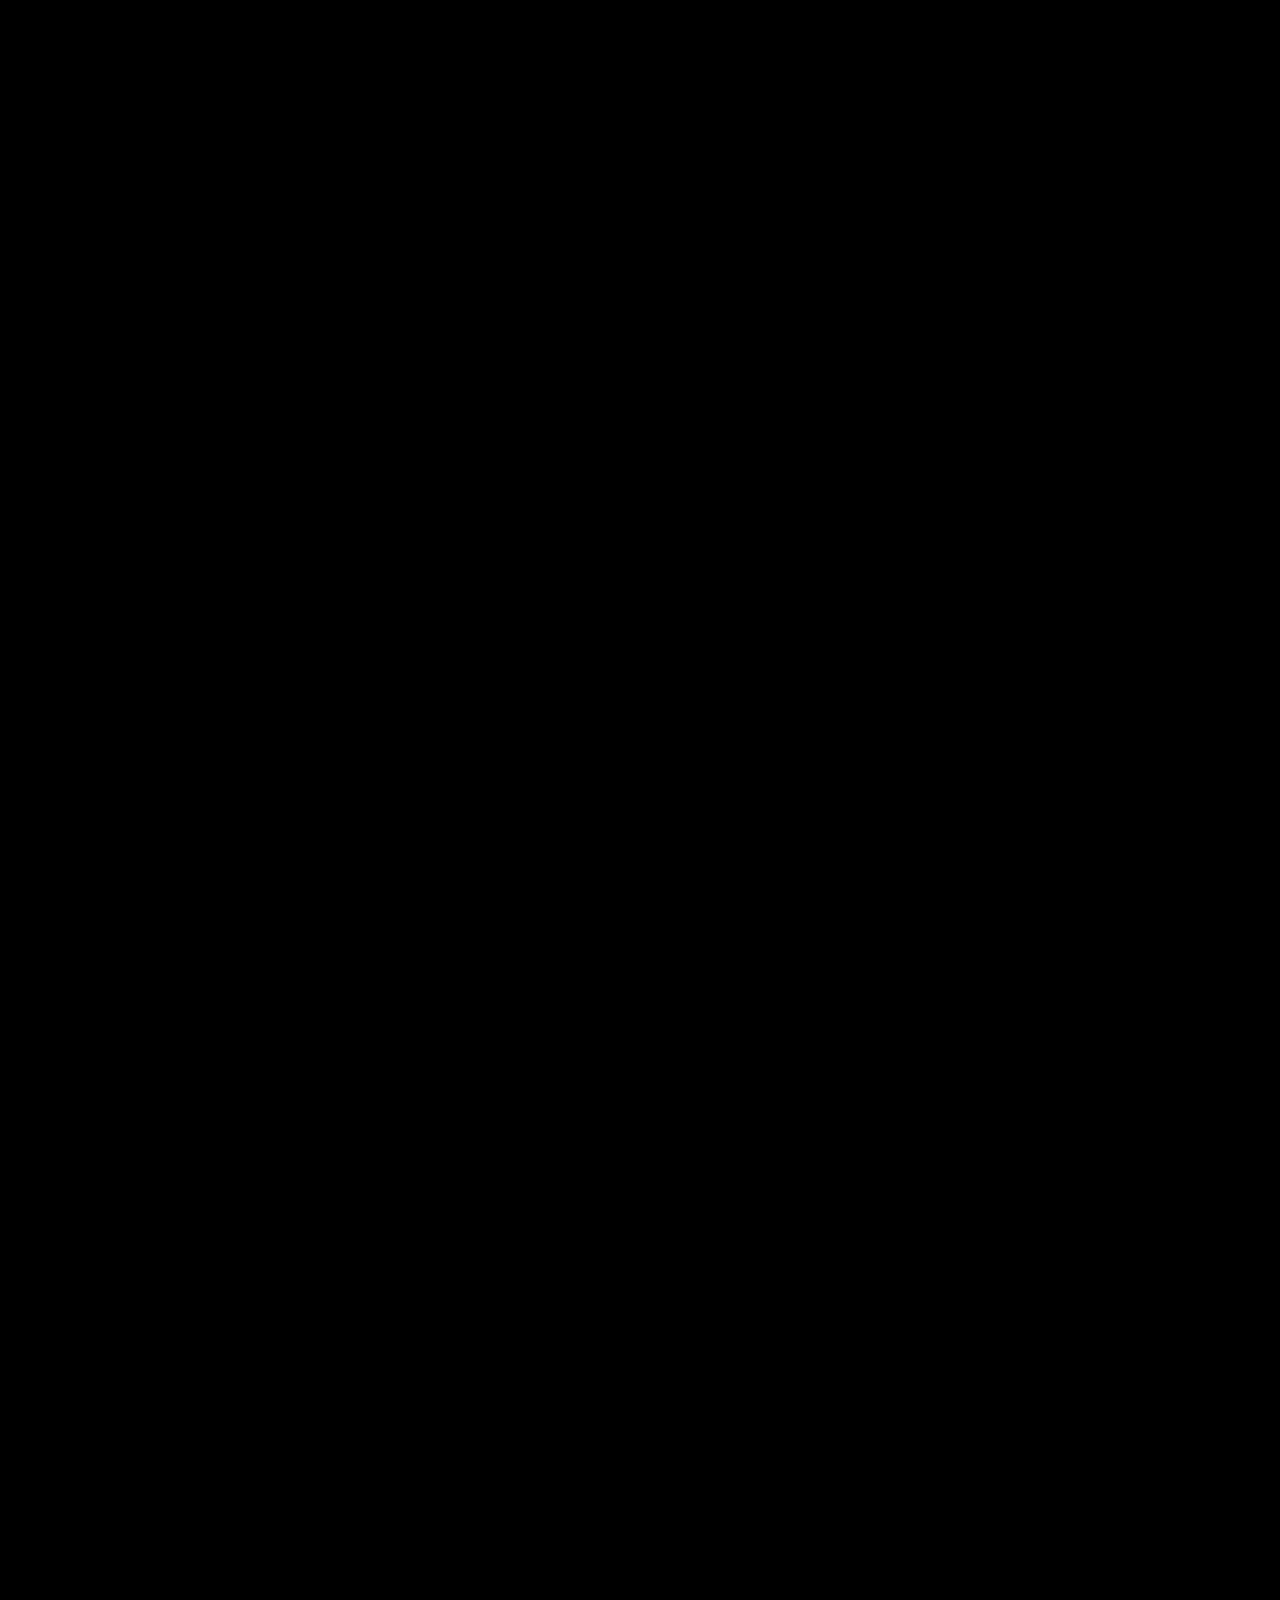
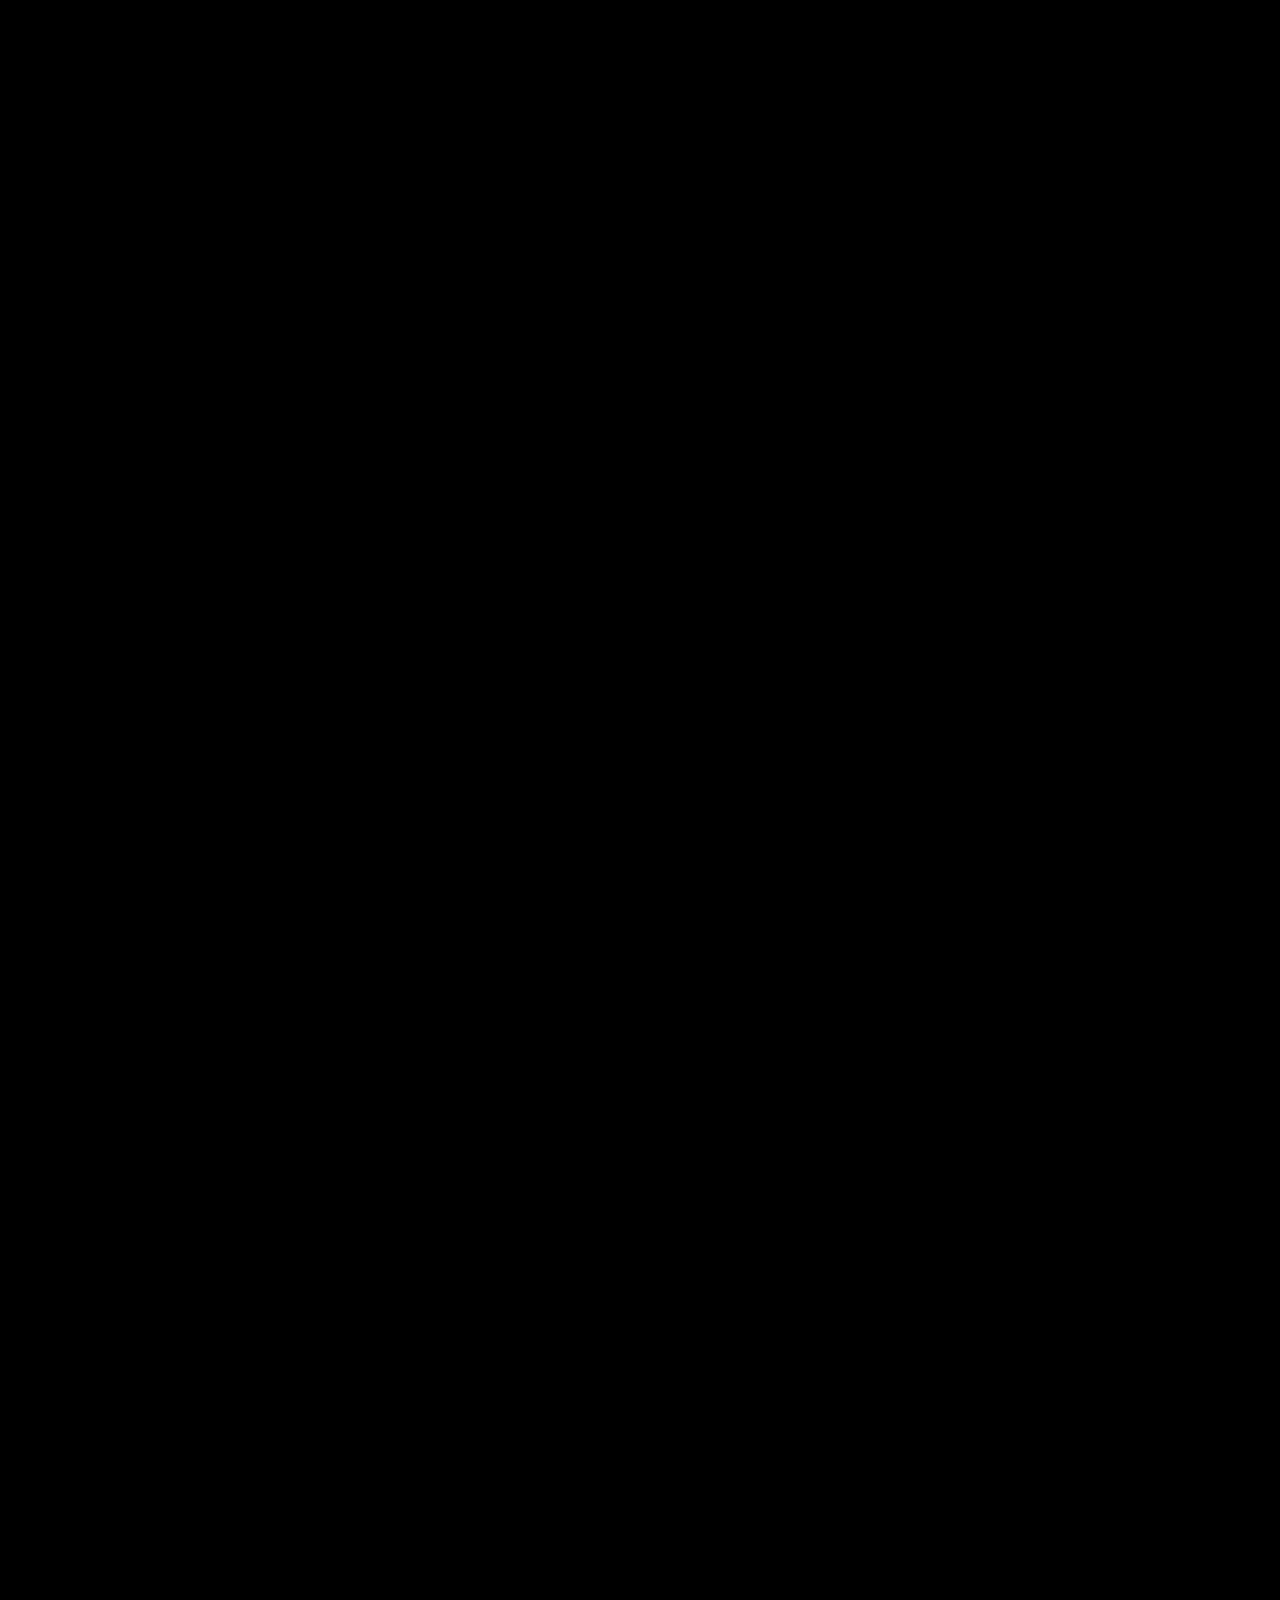
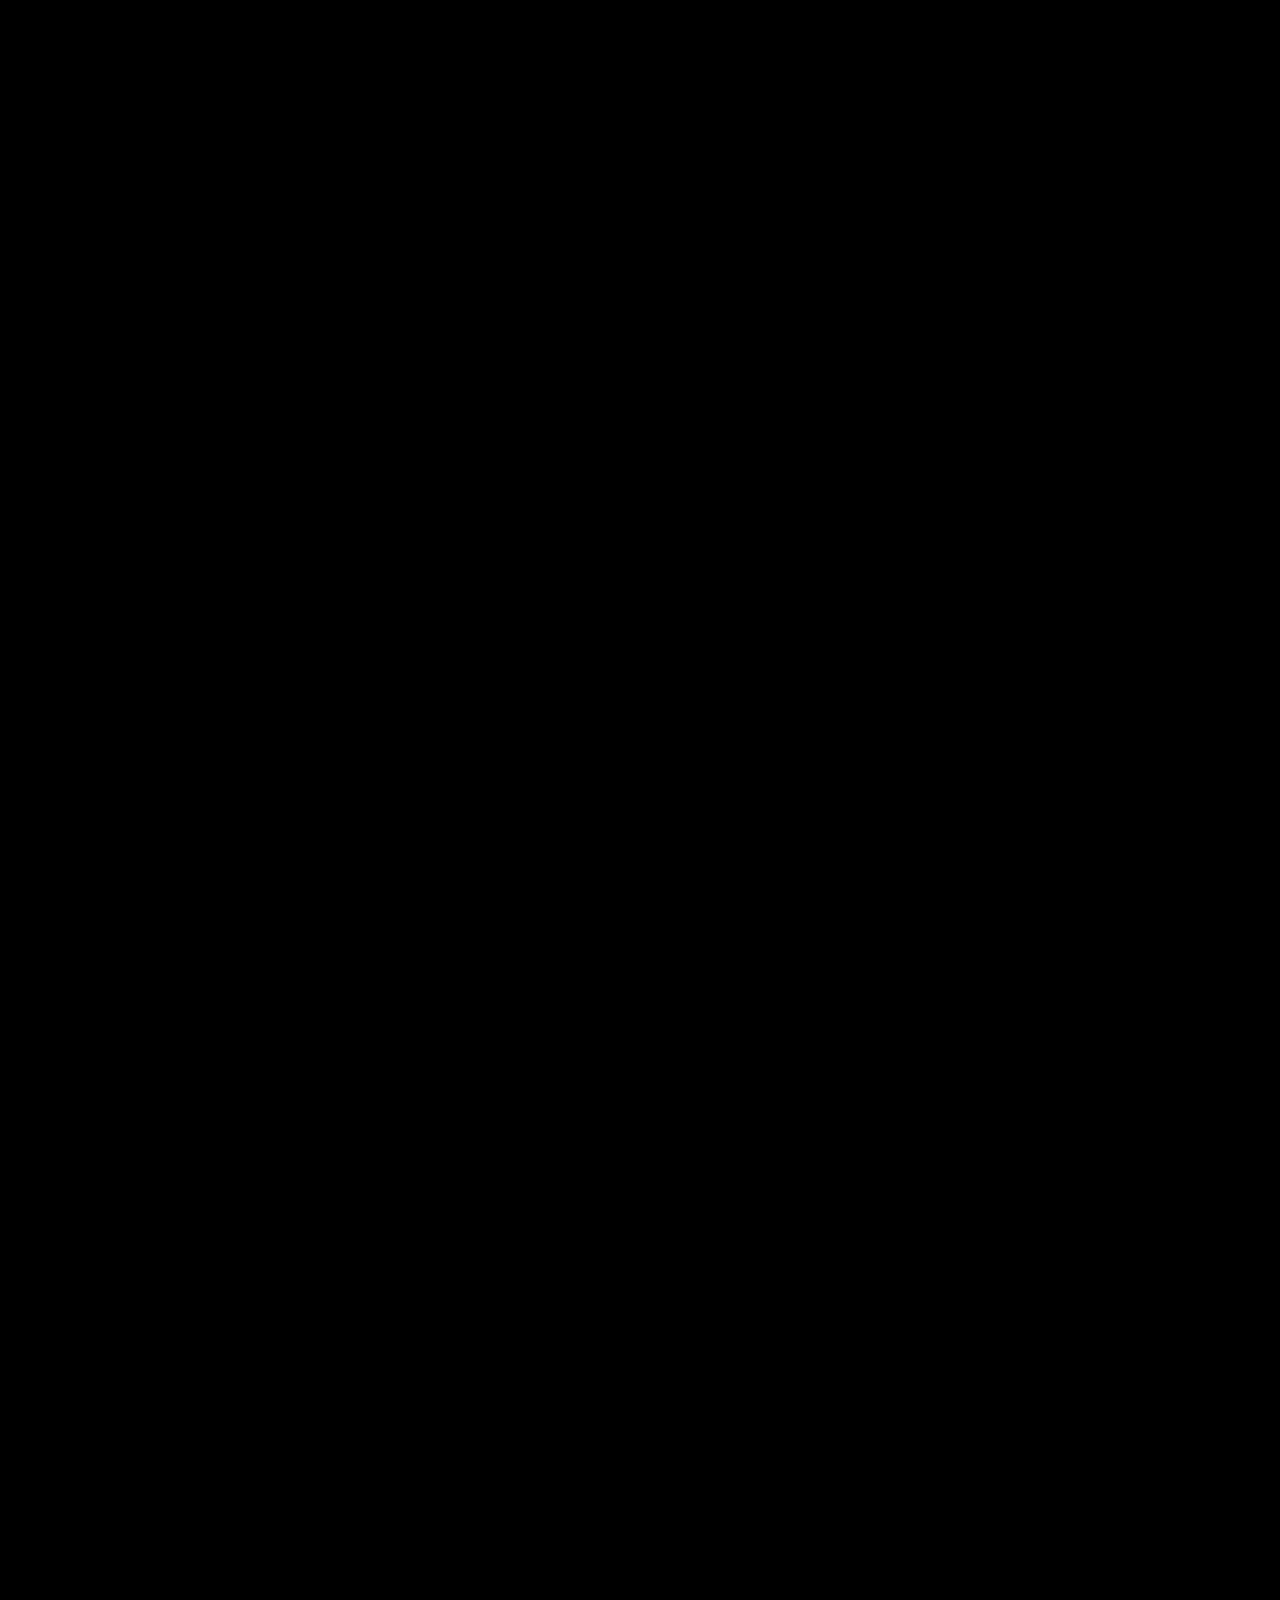
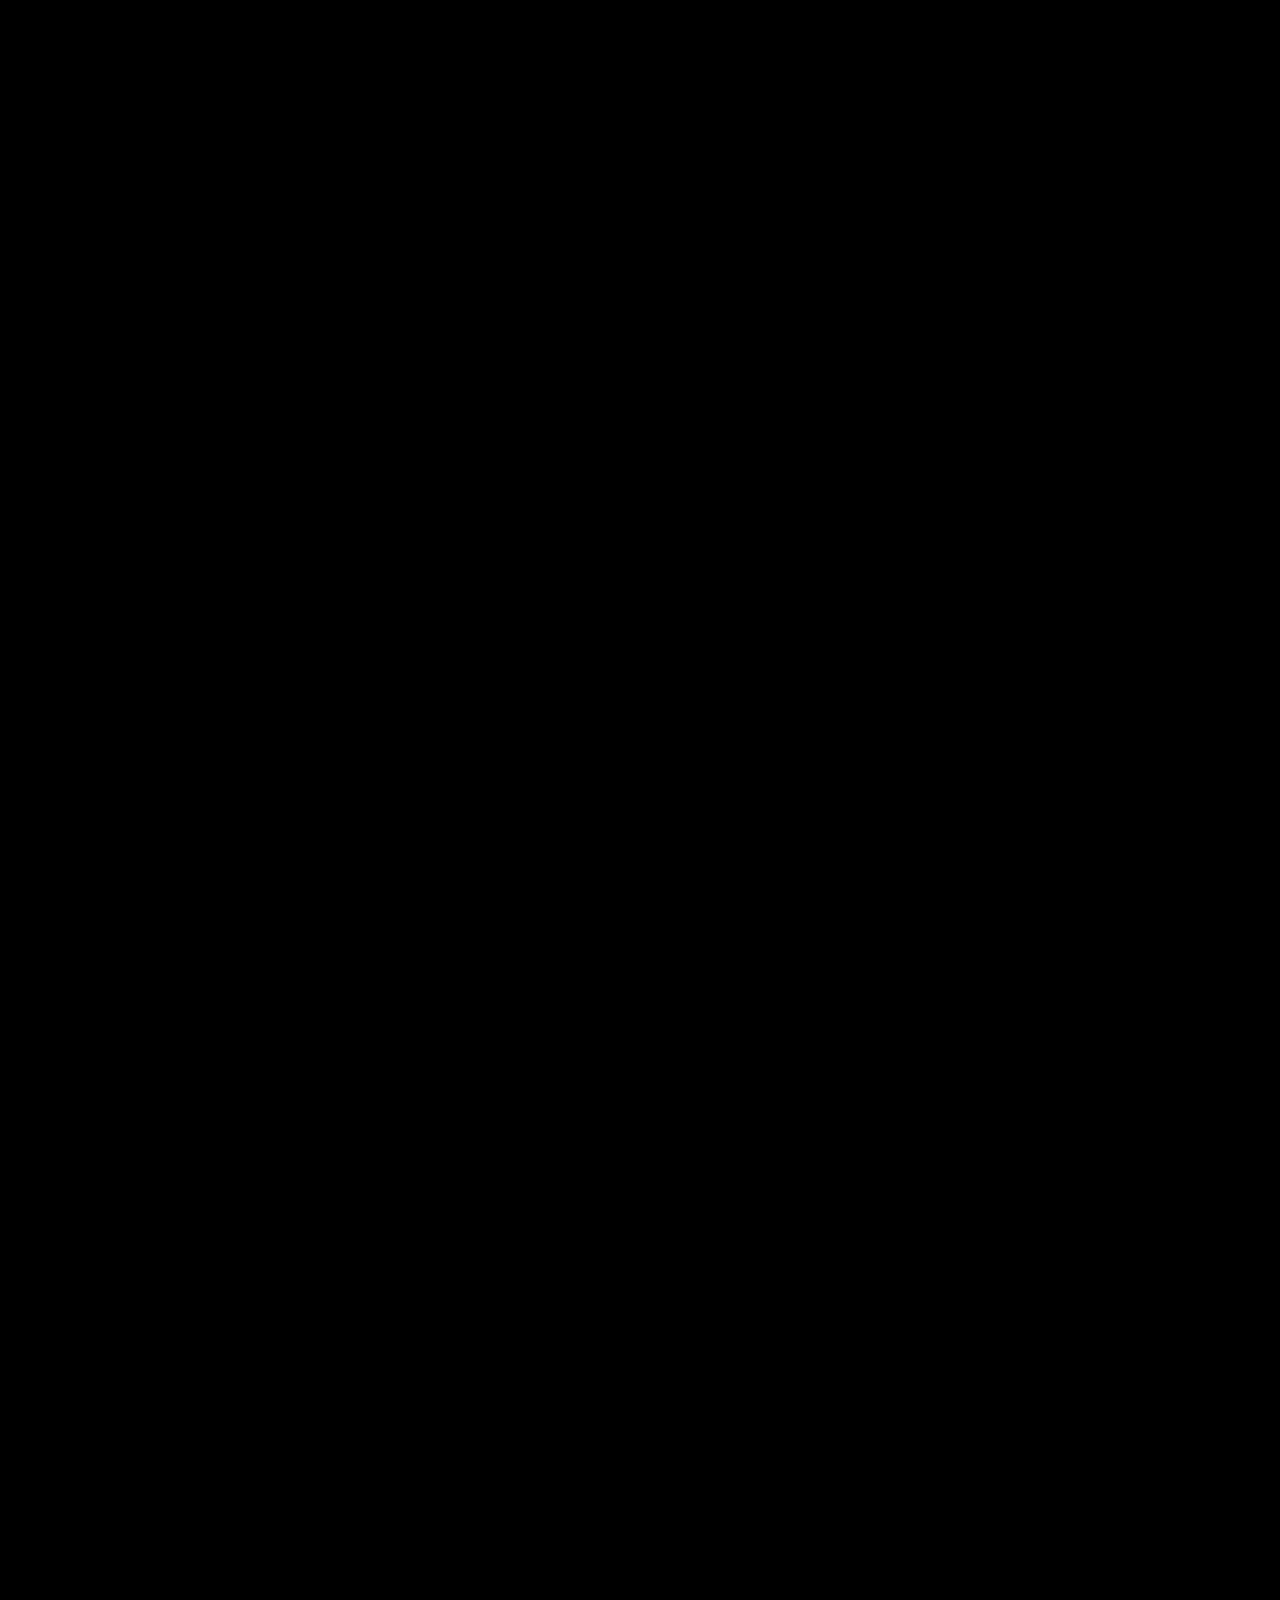
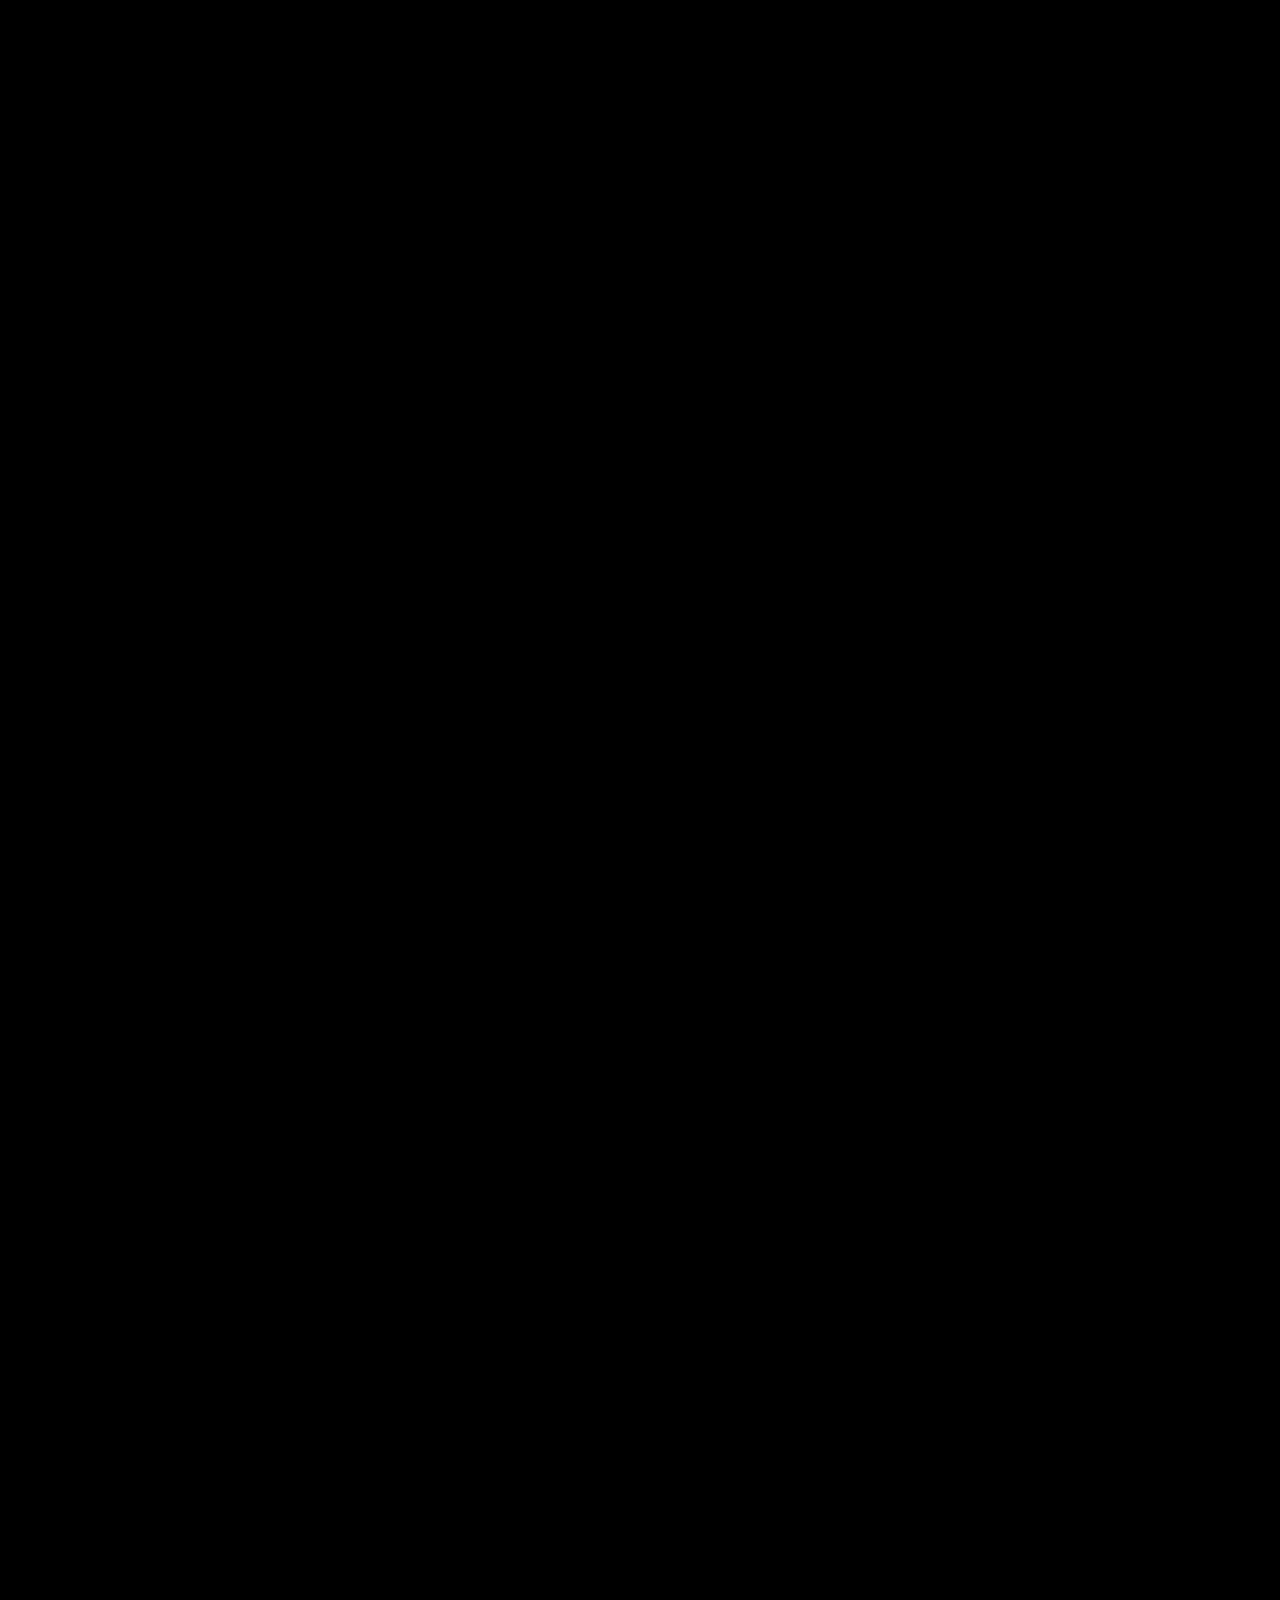
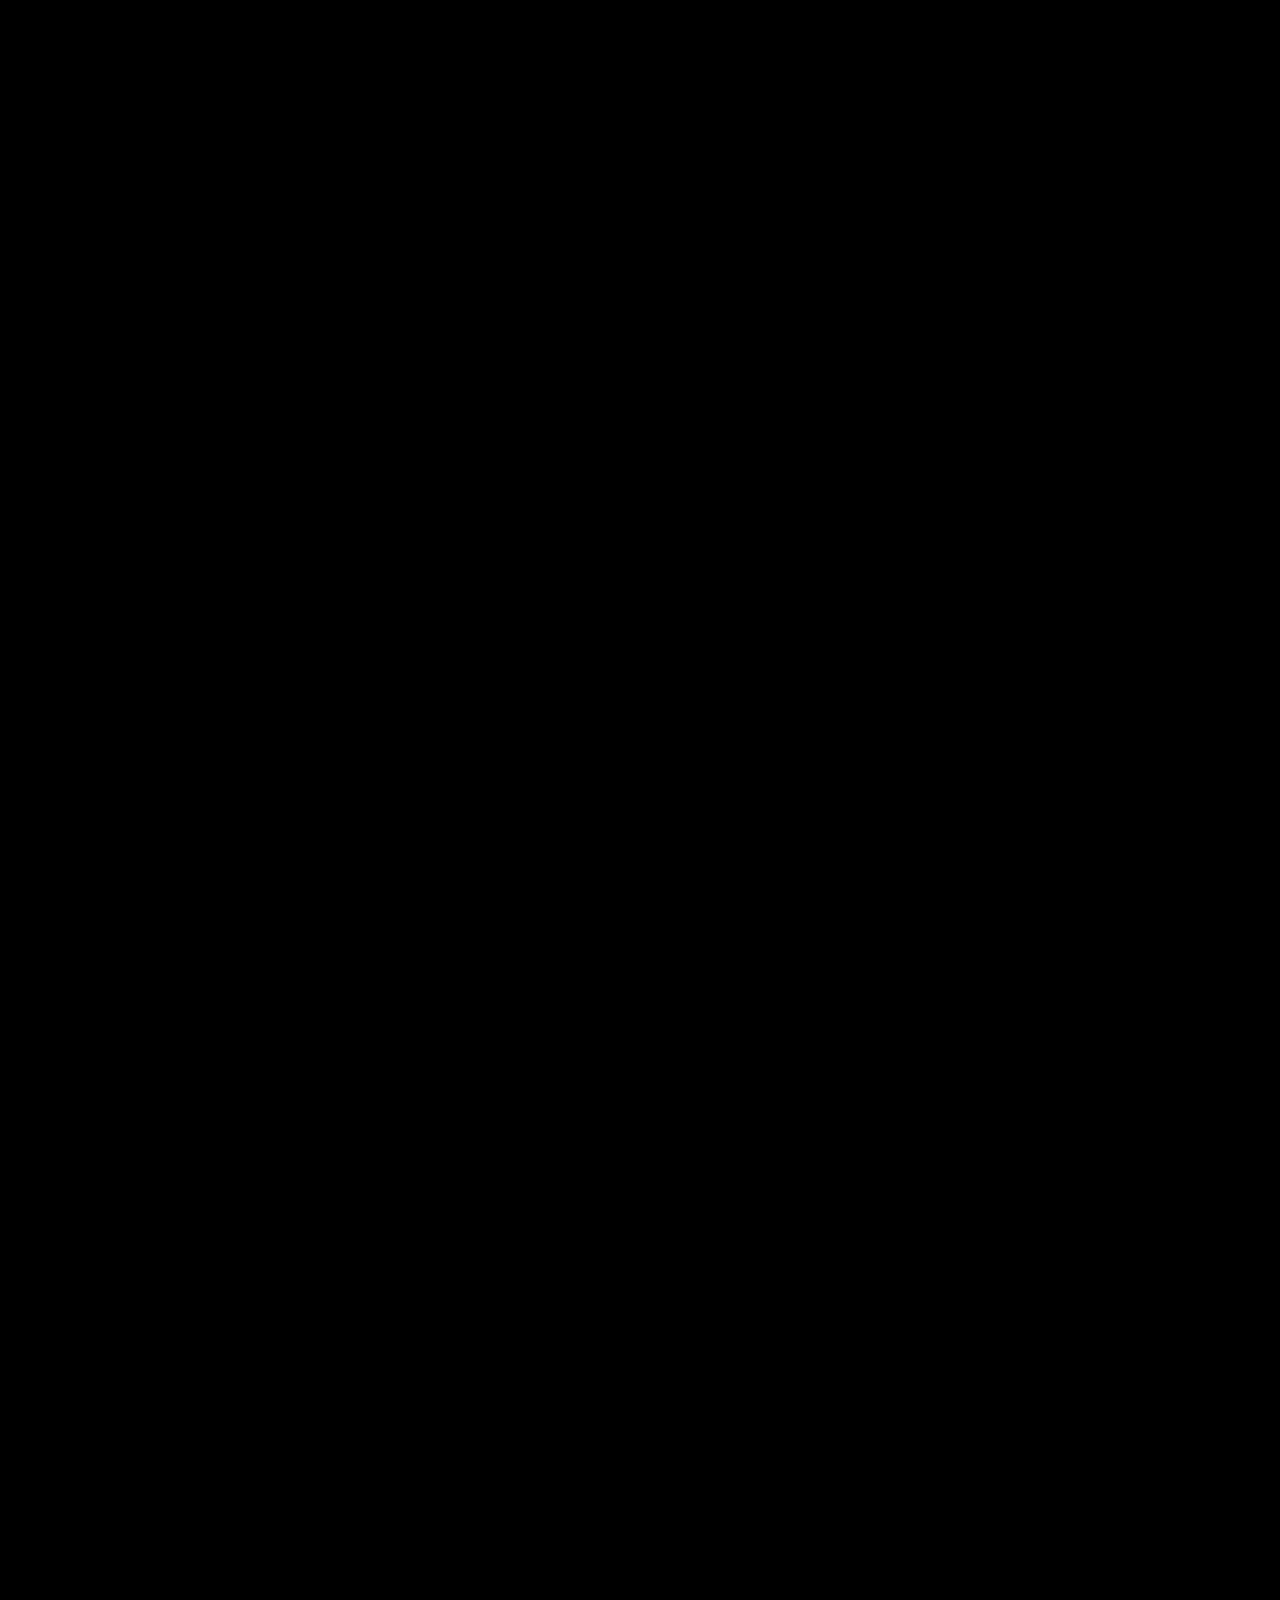
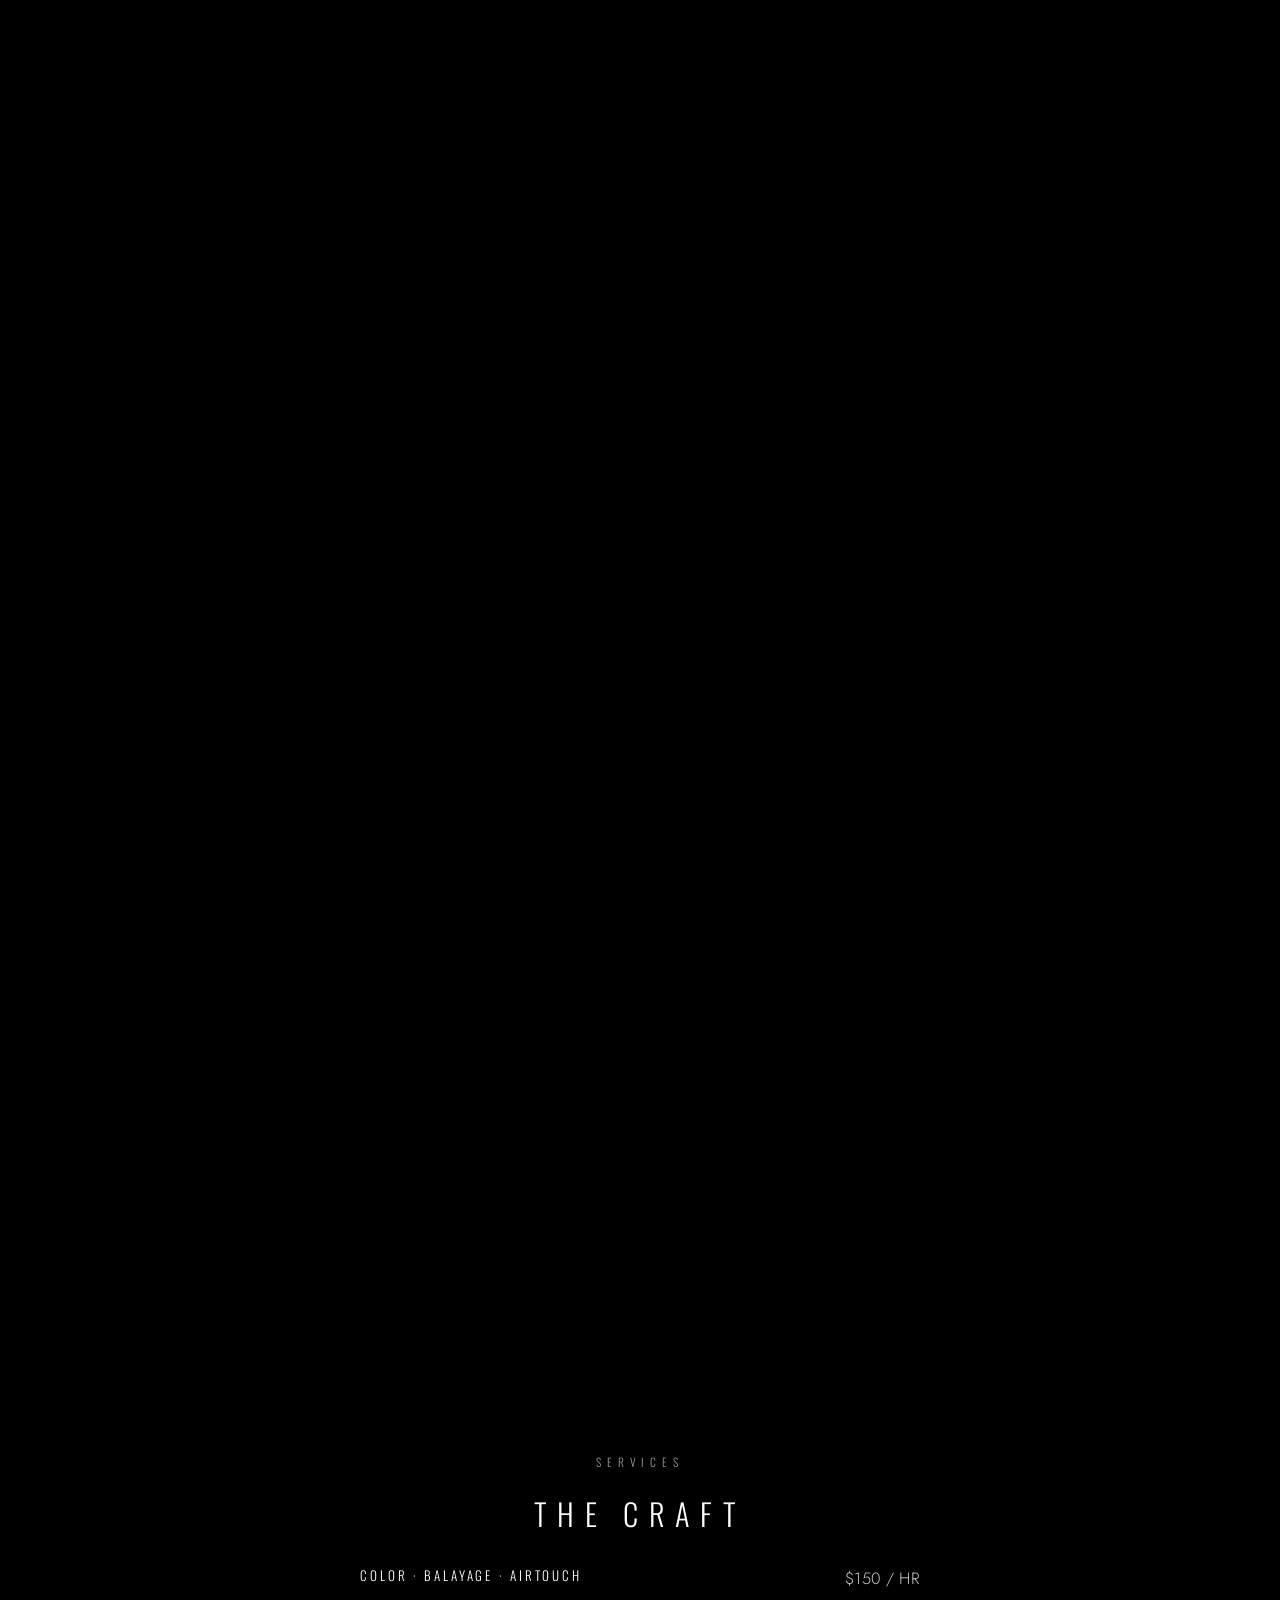
==== commit efa0a532: "Rated Top 2 wording; C: gold typography, hide site123 widgets/brown layer, legible 4.9, shears medal" ====
--- a/index.html
+++ b/index.html
@@ -4,6 +4,19 @@
   <meta charset="UTF-8">
   <meta name="viewport" content="width=device-width, initial-scale=1.0">
   <title>The Hair Witch | Asheville NC Hair Salon — Luxury Transformations</title>
+<meta property="og:type" content="website">
+<meta property="og:site_name" content="The Hair Witch">
+<meta property="og:title" content="The Hair Witch — Asheville · Design Option A">
+<meta property="og:description" content="Rated Top 2 hair salon in Asheville — Google Reviews 2025. Luxury color, extensions & high-end hair artistry by Theresa Coggiola. Book your session.">
+<meta property="og:url" content="https://guyrstewart-sudo.github.io/hairwitch-option-a/">
+<meta property="og:image" content="https://guyrstewart-sudo.github.io/hairwitch-option-a/images/og-card.jpg">
+<meta property="og:image:width" content="1200">
+<meta property="og:image:height" content="630">
+<meta name="twitter:card" content="summary_large_image">
+<meta name="twitter:title" content="The Hair Witch — Asheville · Design Option A">
+<meta name="twitter:description" content="Rated Top 2 hair salon in Asheville — Google Reviews 2025. Luxury color, extensions & high-end hair artistry by Theresa Coggiola. Book your session.">
+<meta name="twitter:image" content="https://guyrstewart-sudo.github.io/hairwitch-option-a/images/og-card.jpg">
+
   <meta name="description" content="Luxury transformations that restore your personal power. Color, correction, cuts & fine art by Theresa Coggiola — private studio, downtown Asheville NC.">
   <link href="https://fonts.googleapis.com/css2?family=Oswald:wght@200;300;400&family=Jost:wght@300;400&display=swap" rel="stylesheet">
   <link rel="stylesheet" href="style.css">
@@ -56,7 +69,7 @@
       <span class="eyebrow">Accolades</span>
       <div class="award">
         <div class="award-medal" aria-hidden="true">
-          <svg viewBox="0 0 260 260" xmlns="http://www.w3.org/2000/svg" role="img" aria-label="Rated number 2 top-rated hair salon, Asheville — Google Reviews 2025">
+          <svg viewBox="0 0 260 260" xmlns="http://www.w3.org/2000/svg" role="img" aria-label="Rated Top 2 hair salon, Asheville — Google Reviews 2025">
             <defs>
               <path id="hwArcTop" d="M 27 130 A 103 103 0 0 1 233 130" fill="none"/>
               <path id="hwArcBot" d="M 32 130 A 98 98 0 0 0 228 130" fill="none"/>
@@ -75,14 +88,14 @@
             <text class="medal-arc" font-size="11" letter-spacing="2.6"><textPath href="#hwArcTop" startOffset="50%" text-anchor="middle">TOP-RATED HAIR SALON</textPath></text>
             <text class="medal-arc" font-size="9.5" letter-spacing="2.2"><textPath href="#hwArcBot" startOffset="50%" text-anchor="middle">ASHEVILLE · NORTH CAROLINA</textPath></text>
             <text class="medal-txt" x="130" y="96" font-size="11" letter-spacing="4.5" text-anchor="middle">RATED</text>
-            <text class="medal-num" x="130" y="155" font-size="54" letter-spacing="2" text-anchor="middle">Nº 2</text>
+            <text class="medal-num" x="130" y="150" font-size="36" letter-spacing="3" text-anchor="middle">TOP 2</text>
             <text class="medal-txt" x="130" y="176" font-size="11" letter-spacing="3" text-anchor="middle">★ ★ ★ ★ ★</text>
             <text class="medal-txt" x="130" y="194" font-size="8.5" letter-spacing="1.8" text-anchor="middle">GOOGLE REVIEWS · 2025</text>
             <use href="#hwLaurelL"/>
             <use href="#hwLaurelL" transform="translate(260 0) scale(-1 1)"/>
           </svg>
         </div>
-        <h2>Rated № 2</h2>
+        <h2>Rated Top 2</h2>
         <p class="award-sub">Top-Rated Hair Salon — Asheville, North Carolina</p>
         <p class="award-src">As ranked by Google Reviews · 2025</p>
         <div class="award-stats">
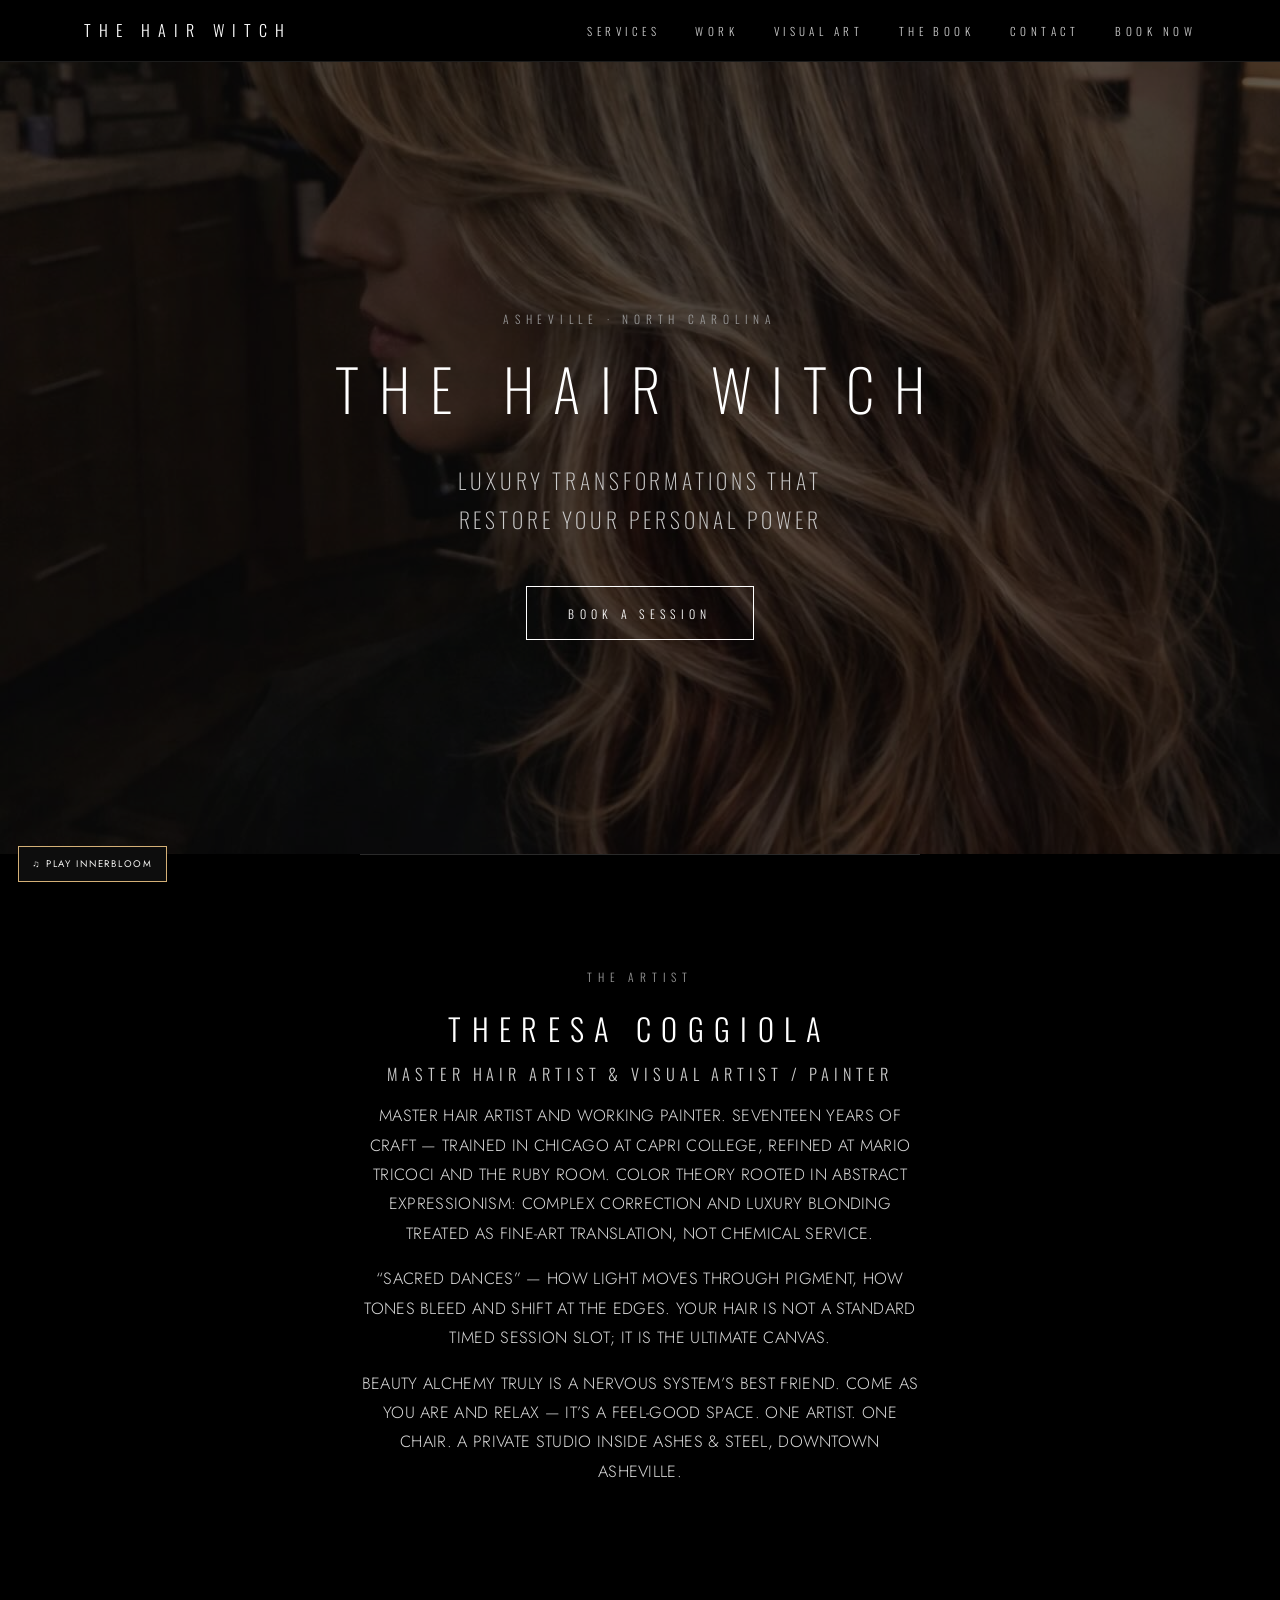
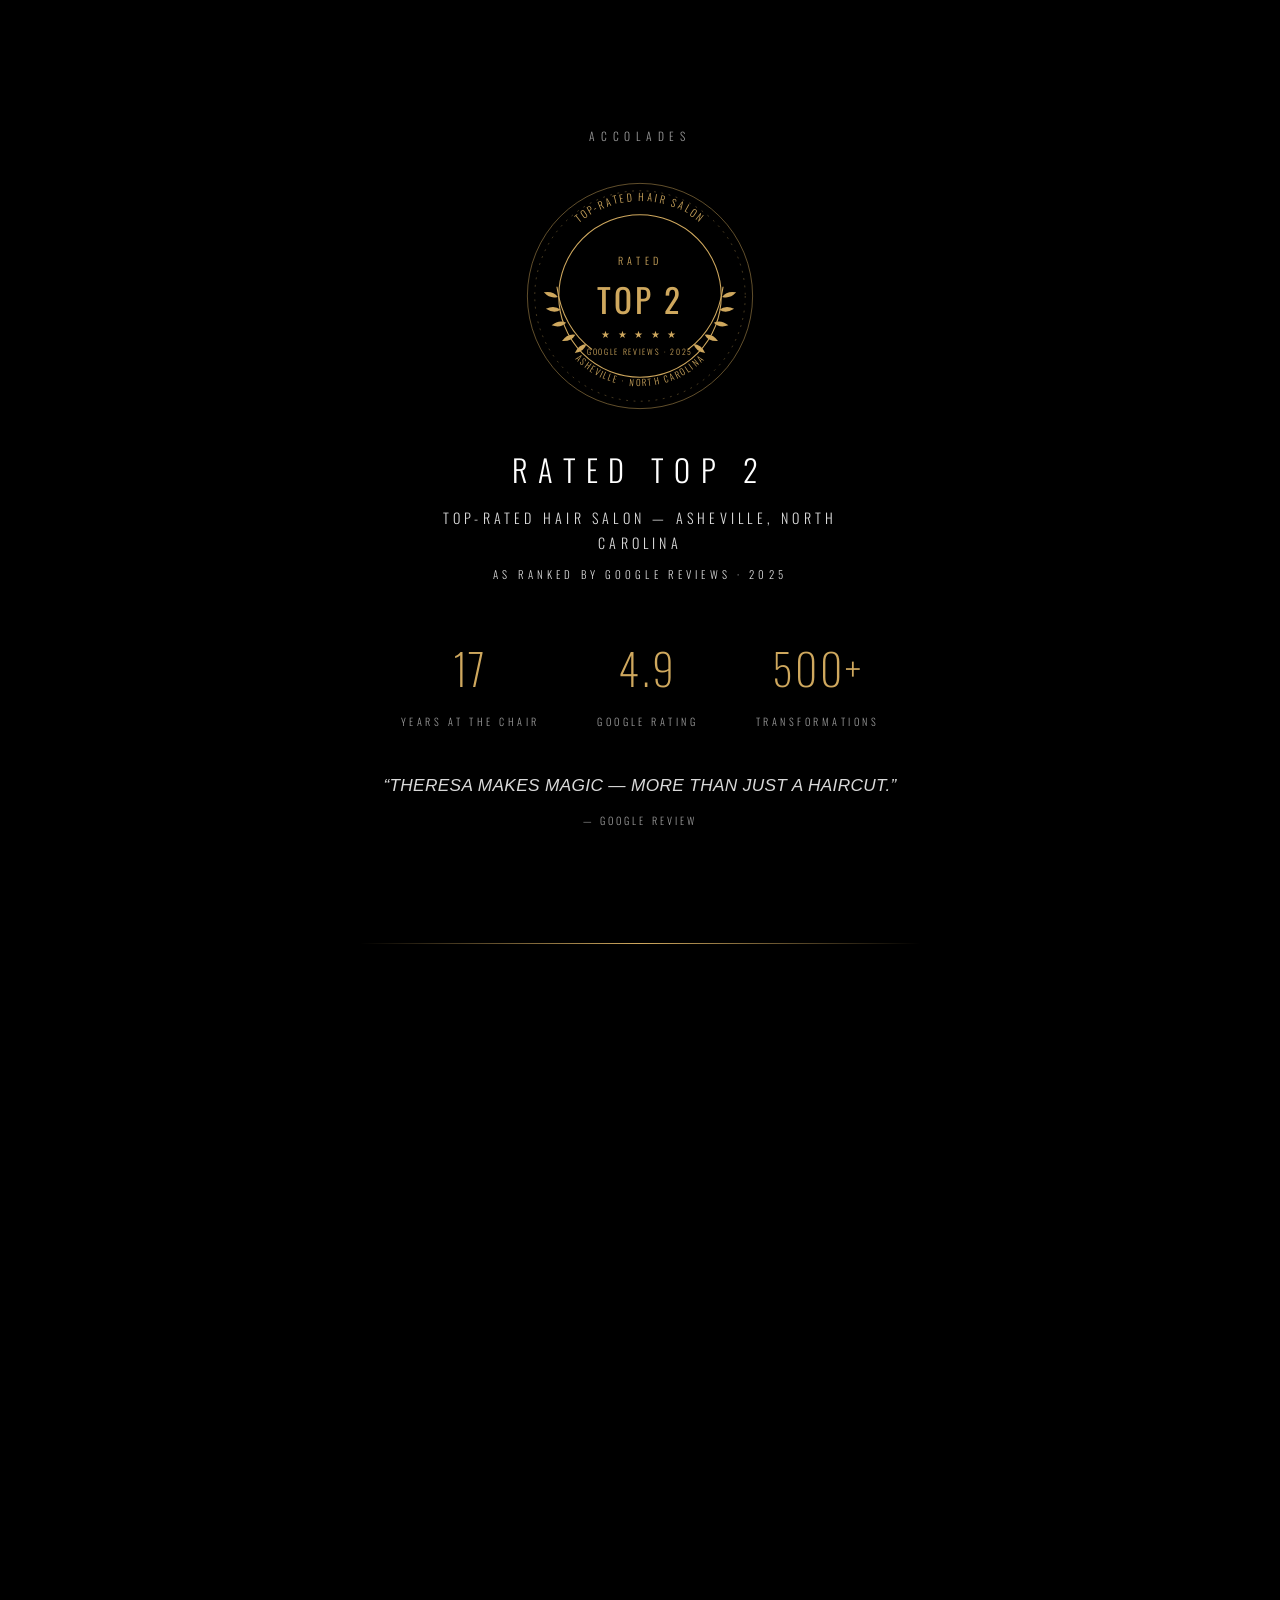
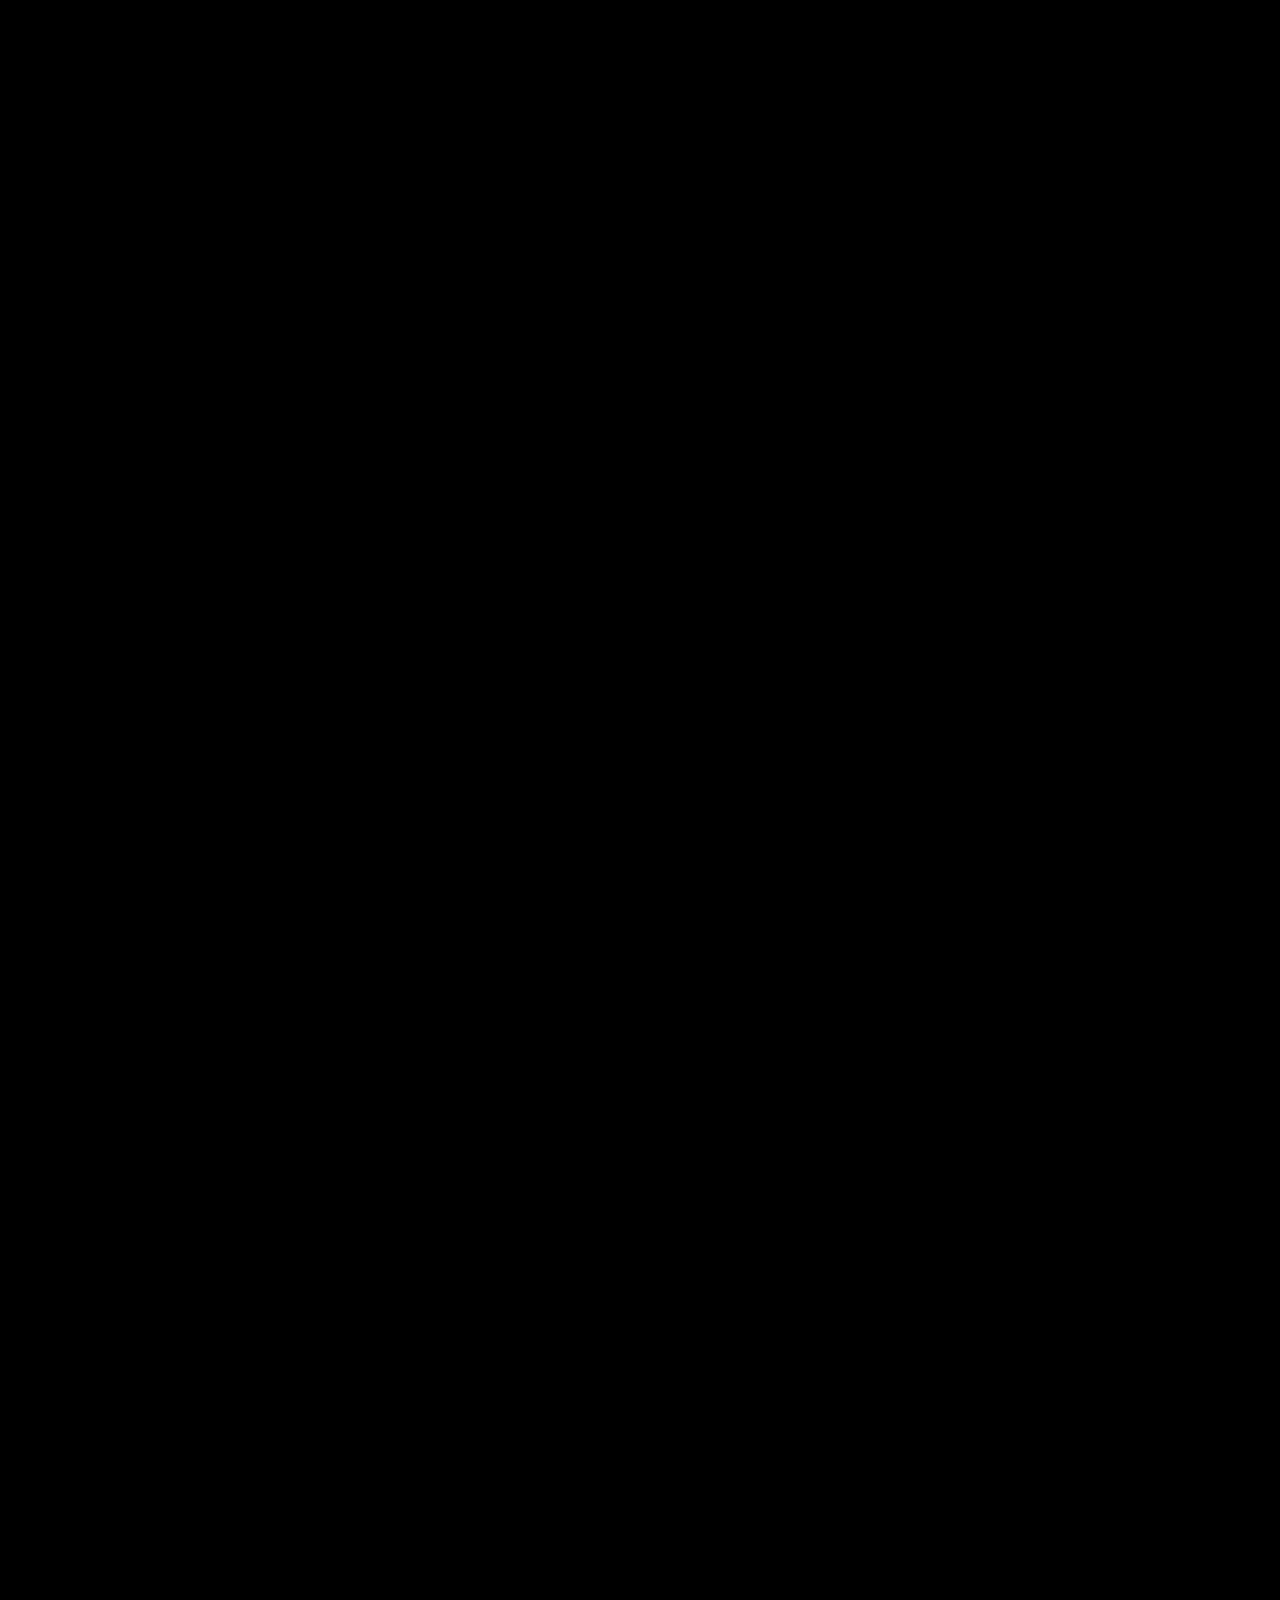
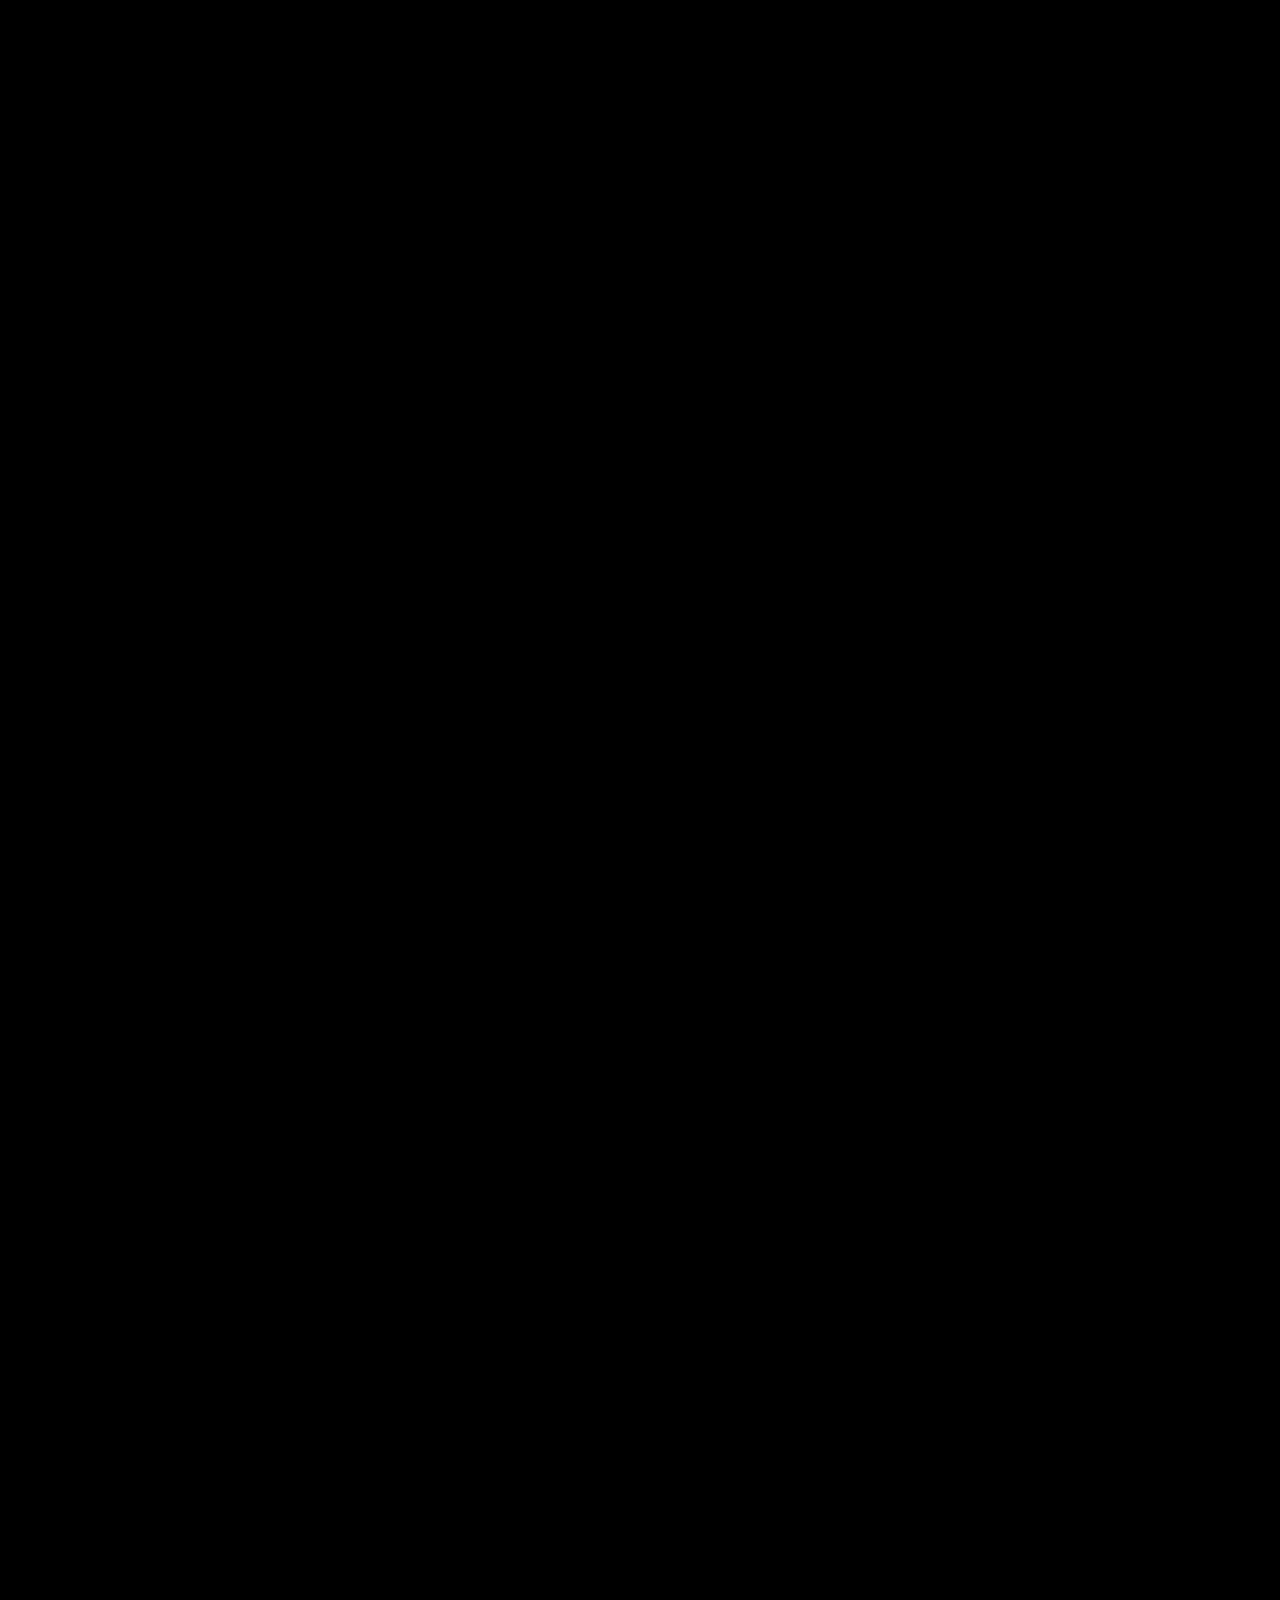
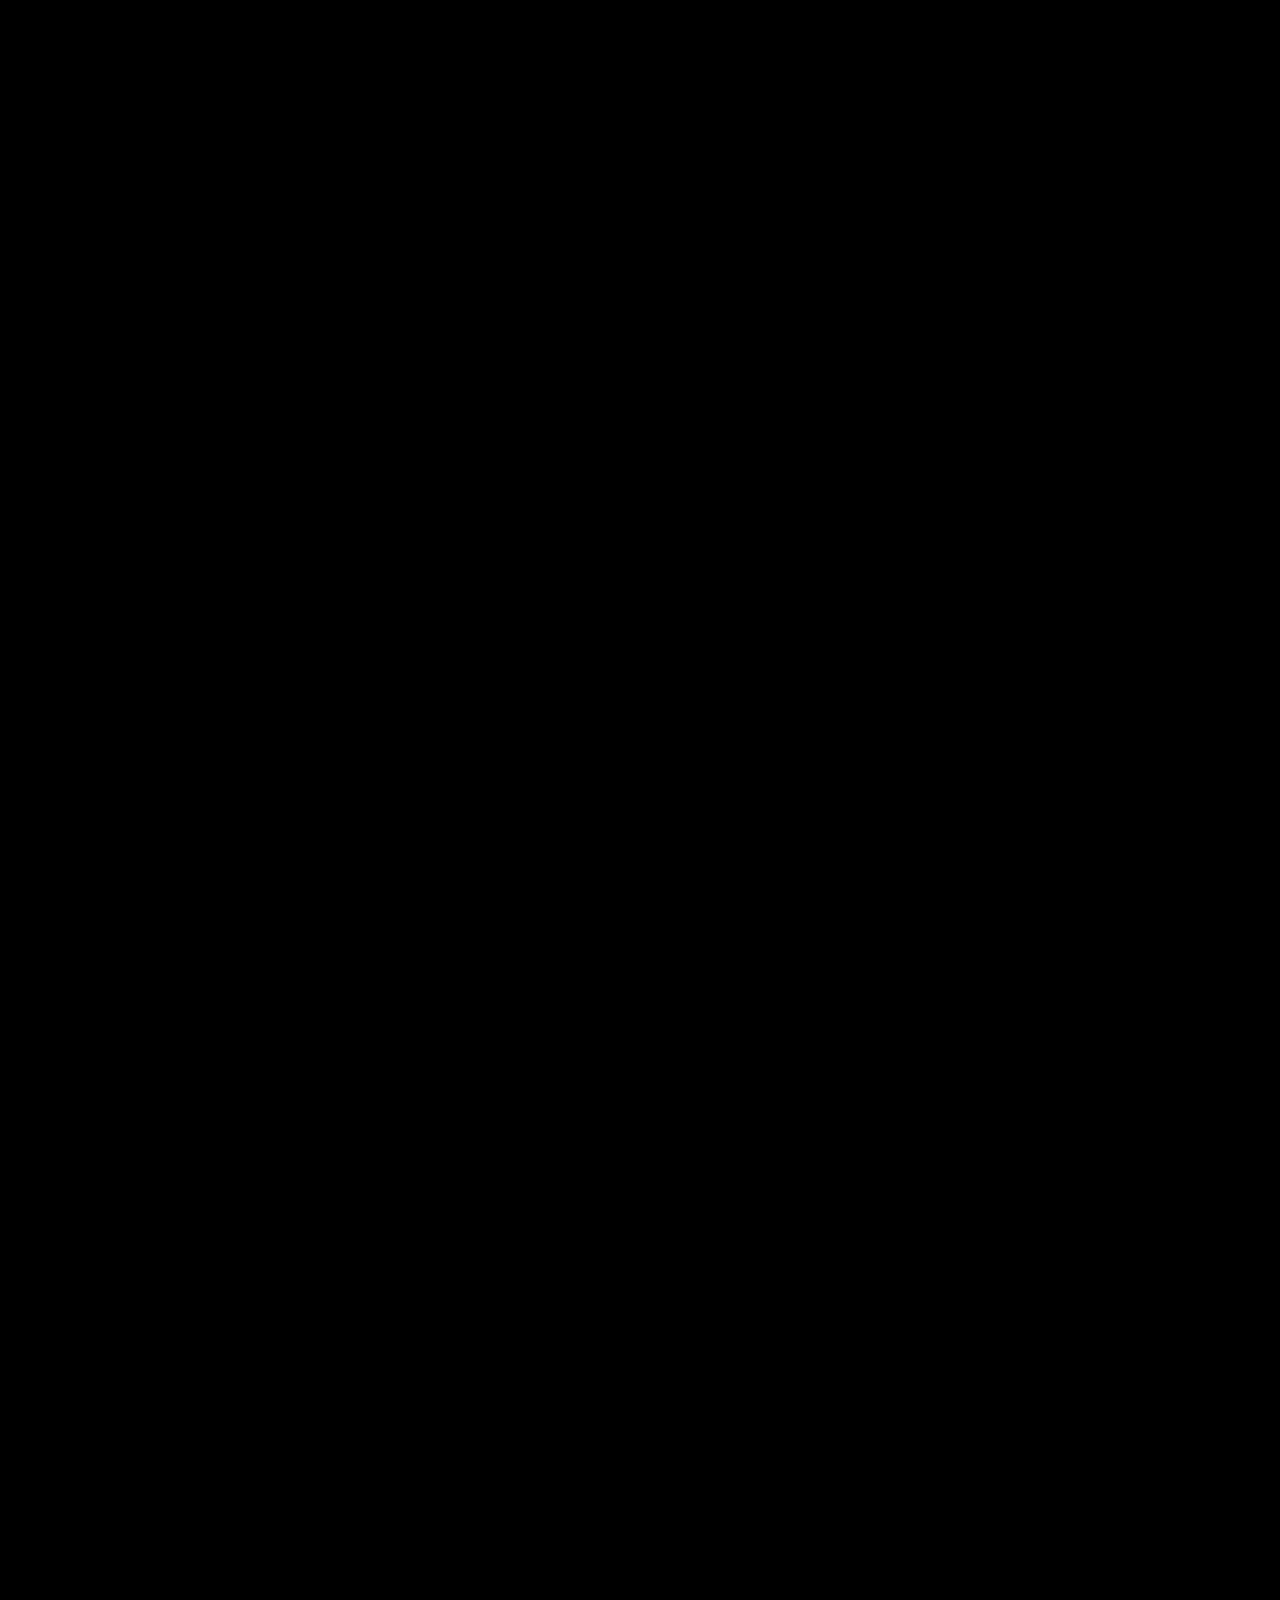
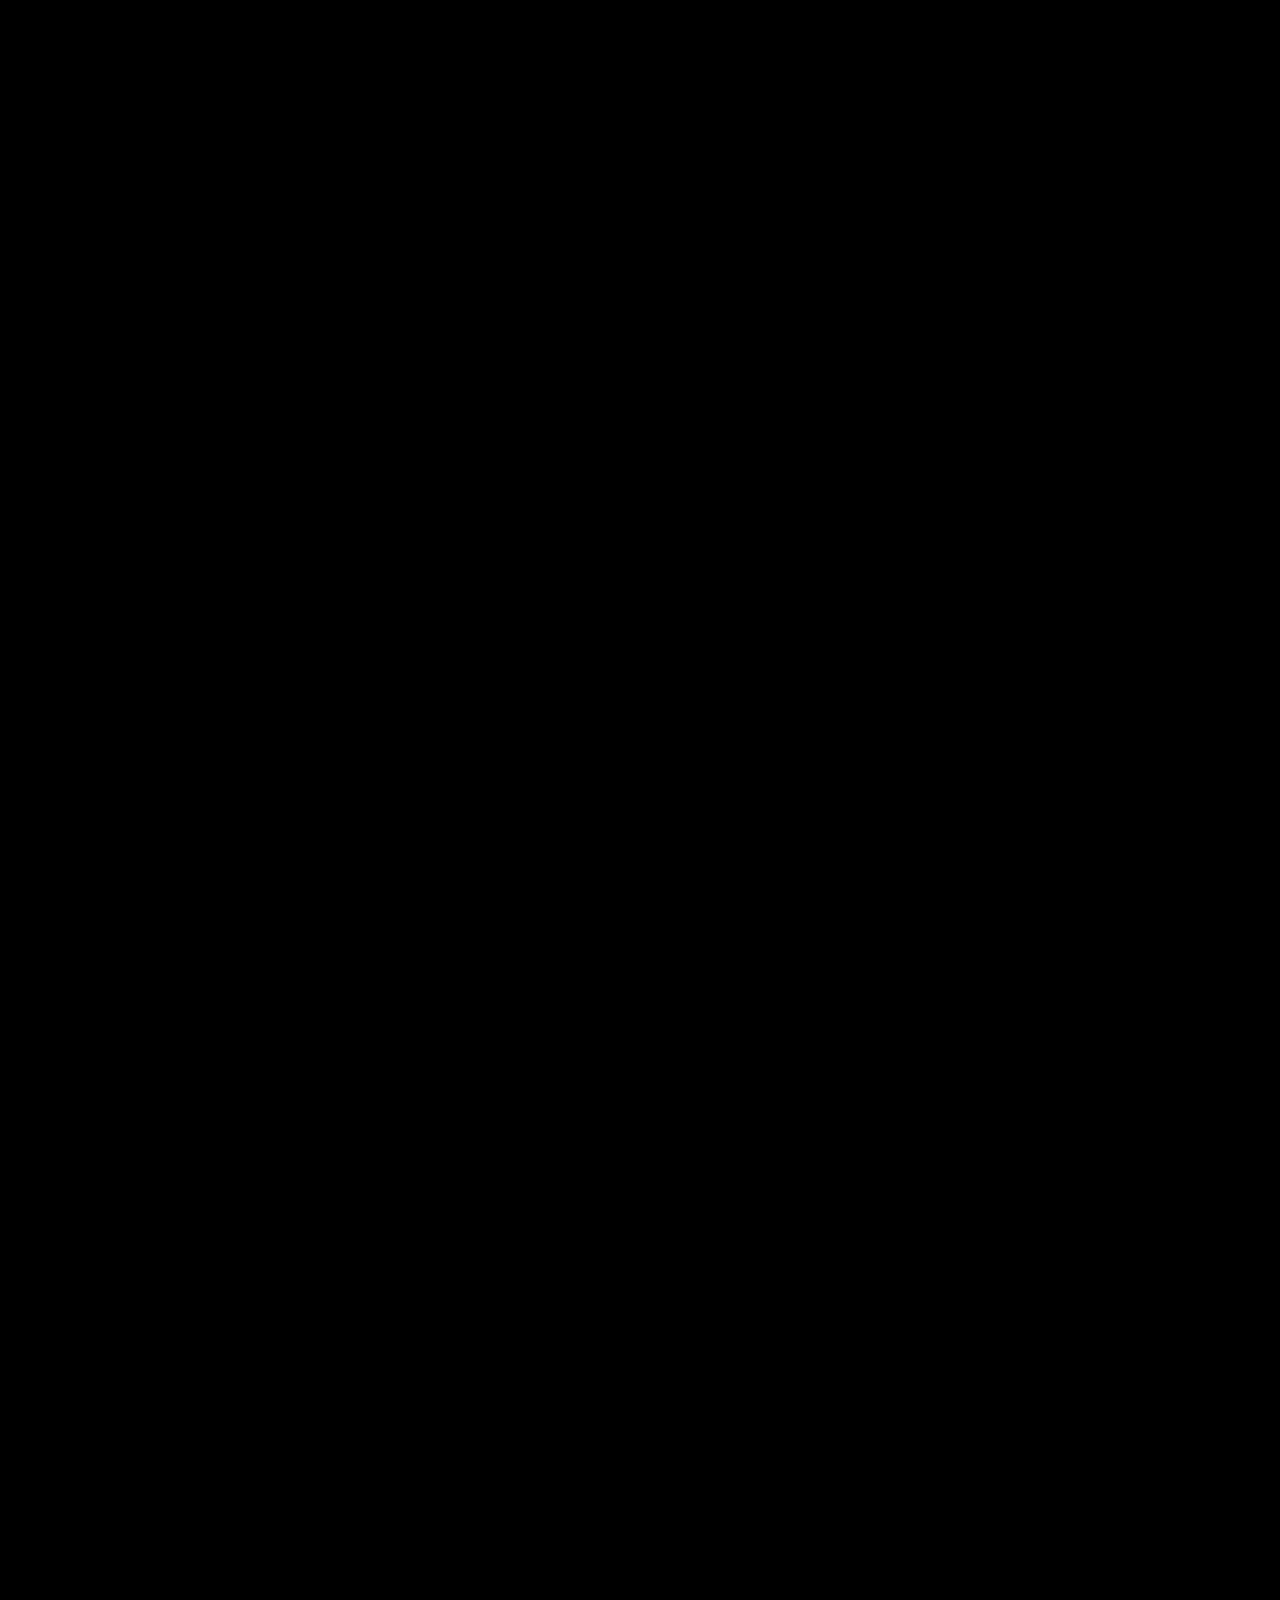
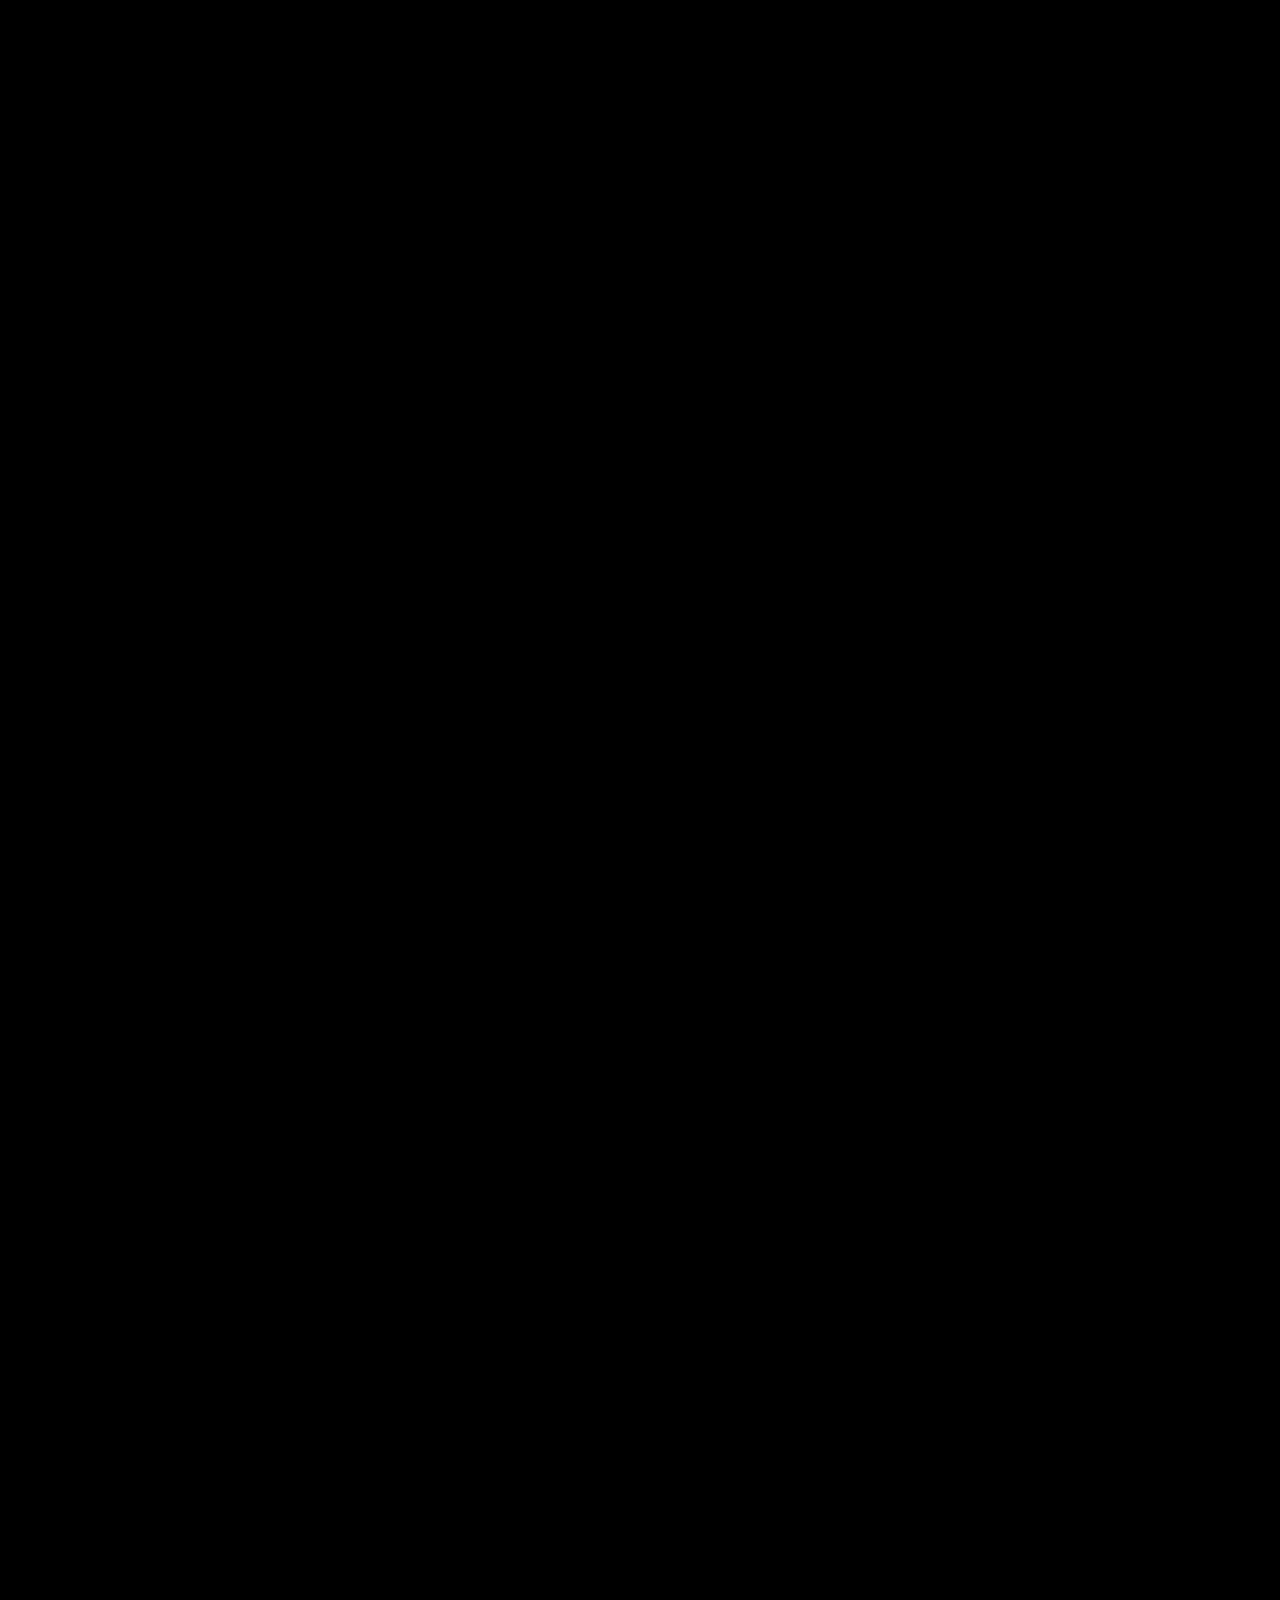
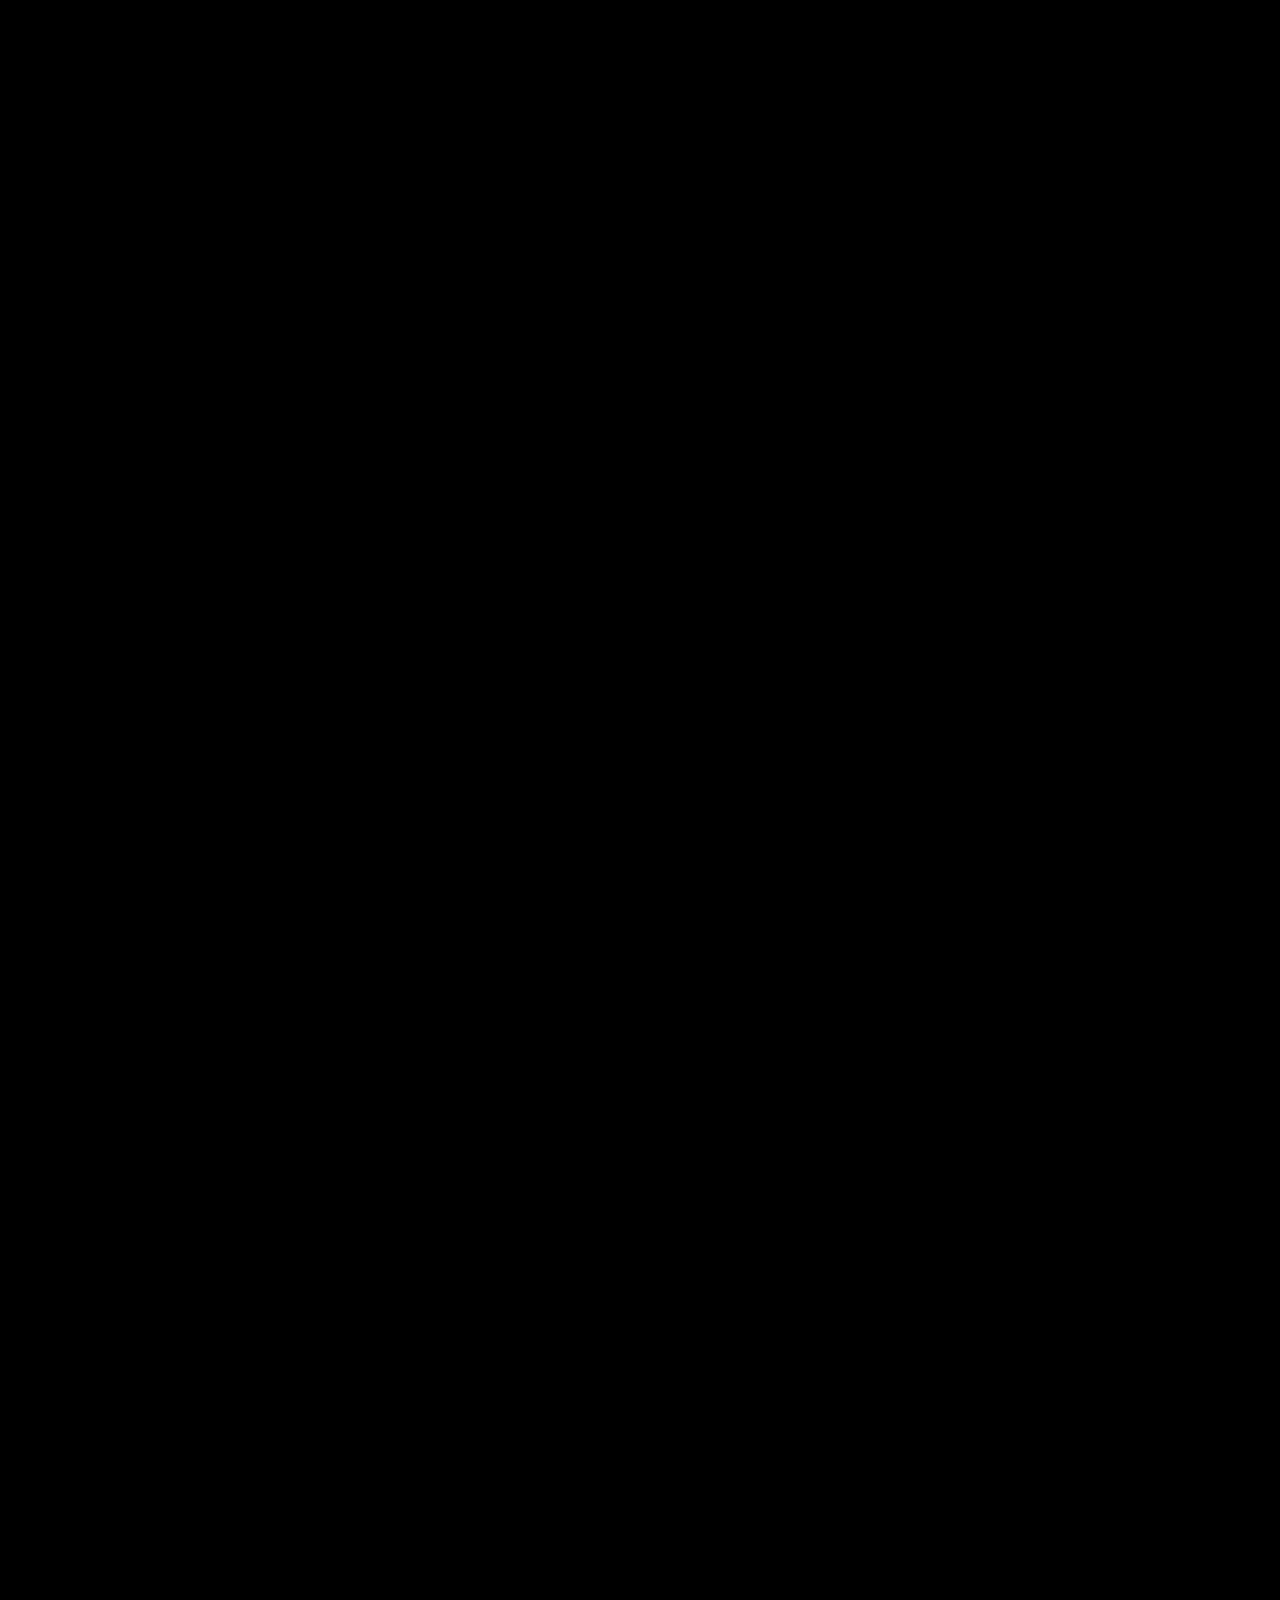
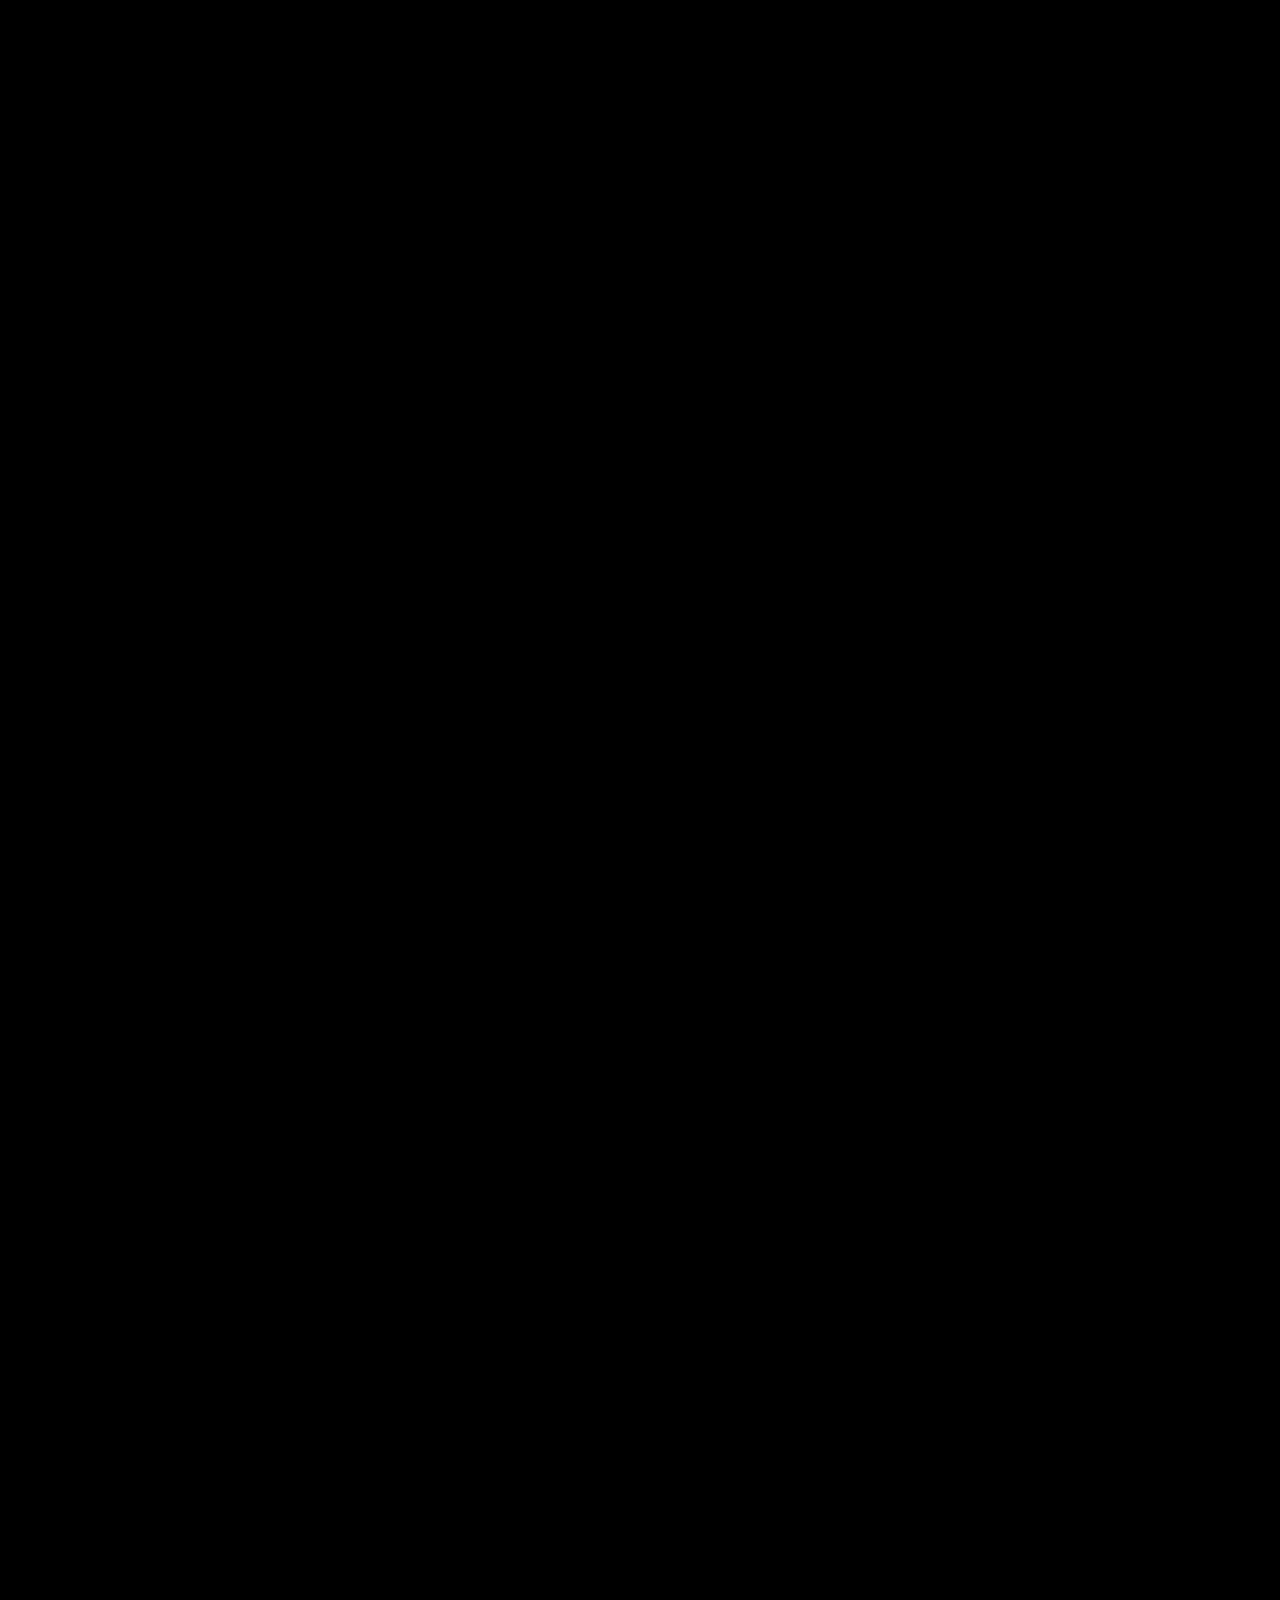
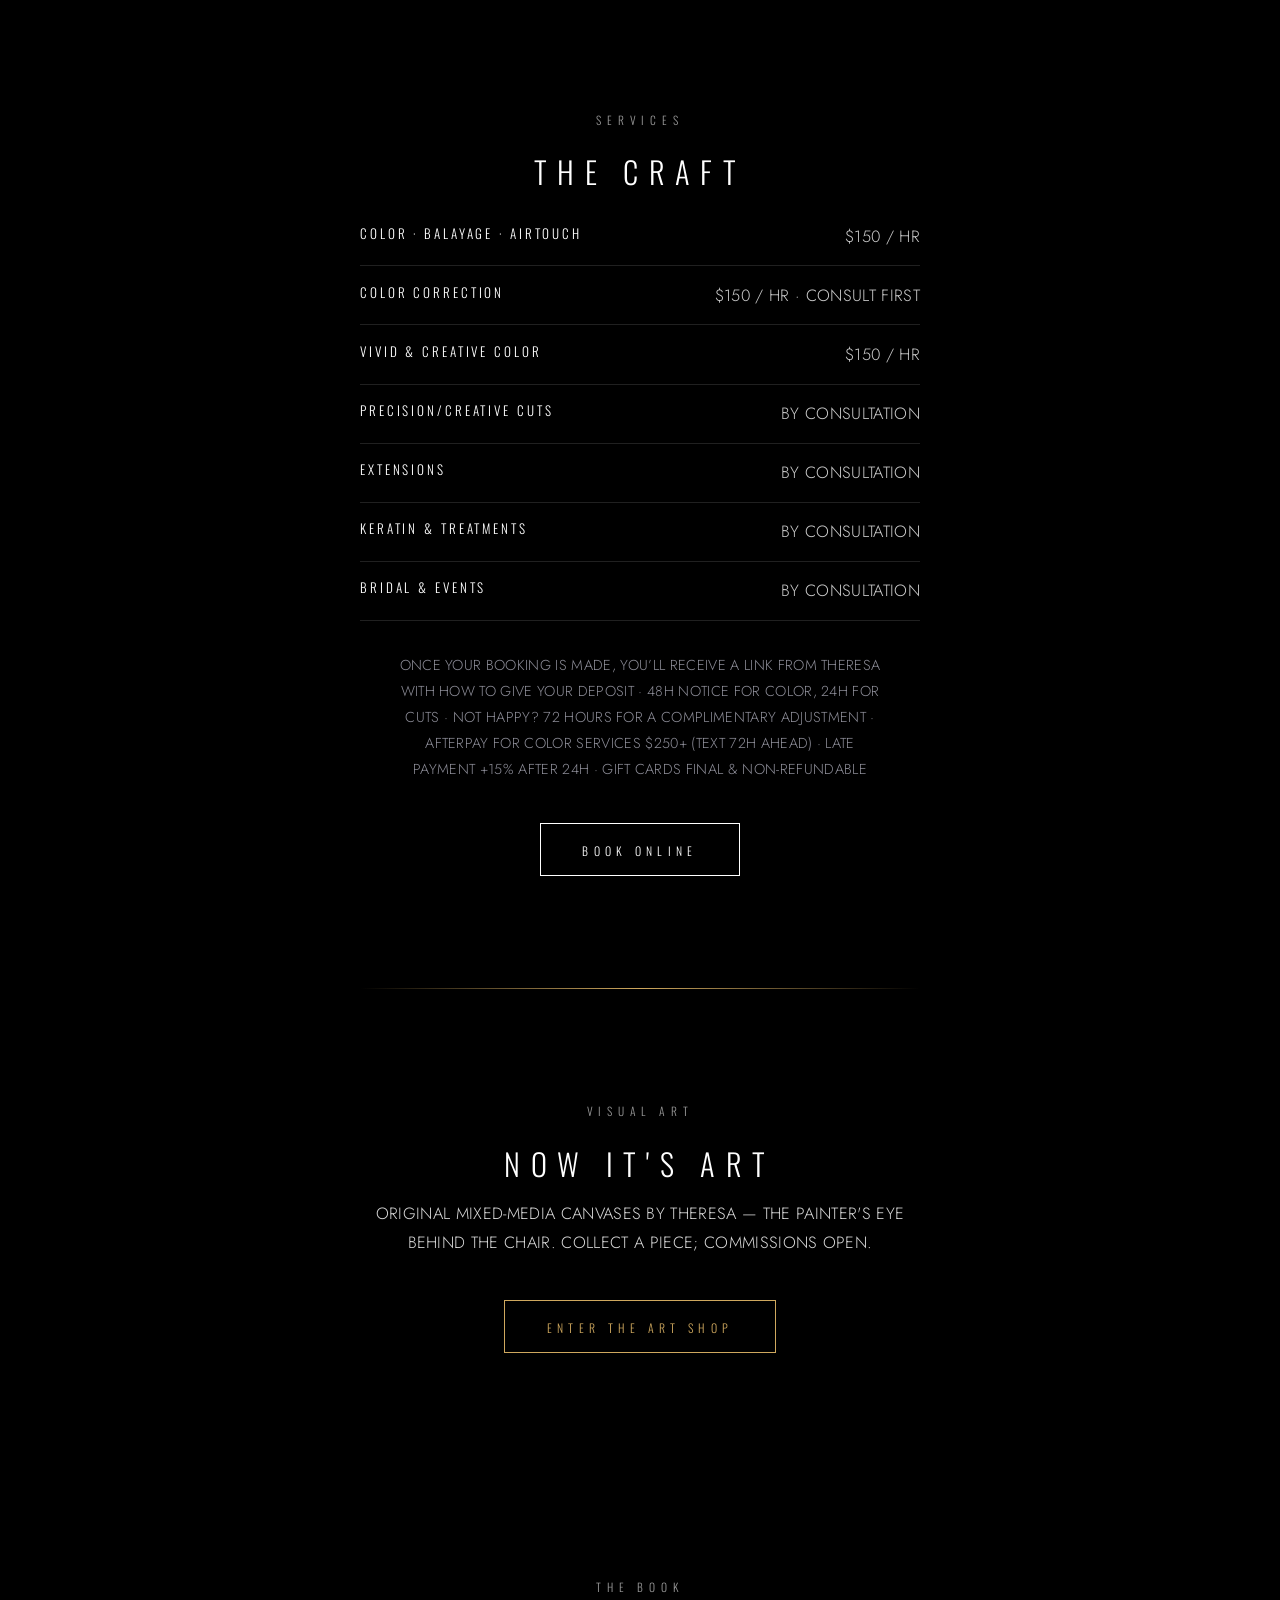
==== commit 2db7d9d7: "Cache-bust style.css so phones fetch the hero fix Co-Authored-By: Claude Fable 5 <noreply@anthropic." ====
--- a/index.html
+++ b/index.html
@@ -19,7 +19,7 @@
 
   <meta name="description" content="Luxury transformations that restore your personal power. Color, correction, cuts & fine art by Theresa Coggiola — private studio, downtown Asheville NC.">
   <link href="https://fonts.googleapis.com/css2?family=Oswald:wght@200;300;400&family=Jost:wght@300;400&display=swap" rel="stylesheet">
-  <link rel="stylesheet" href="style.css">
+  <link rel="stylesheet" href="style.css?v=2">
 </head>
 <body>
 
--- a/style.css
+++ b/style.css
@@ -82,7 +82,7 @@
 .hero { min-height: 88vh; display: flex; flex-direction: column; align-items: center; justify-content: center; text-align: center; padding: 6rem 1.5rem 4rem; position: relative; overflow: hidden; }
 .hero-bg { position: absolute; inset: 0; opacity: 0.38; }
 .hero-bg img { width: 100%; height: 100%; object-fit: cover; }
-.hero > * { position: relative; }
+.hero > :not(.hero-bg) { position: relative; }
 .hero .tagline { font-family: var(--font-caps); font-weight: 200; text-transform: uppercase; letter-spacing: 0.18em; font-size: clamp(1rem, 2.4vw, 1.35rem); color: var(--silver); max-width: 34ch; }
 
 /* photo strips */
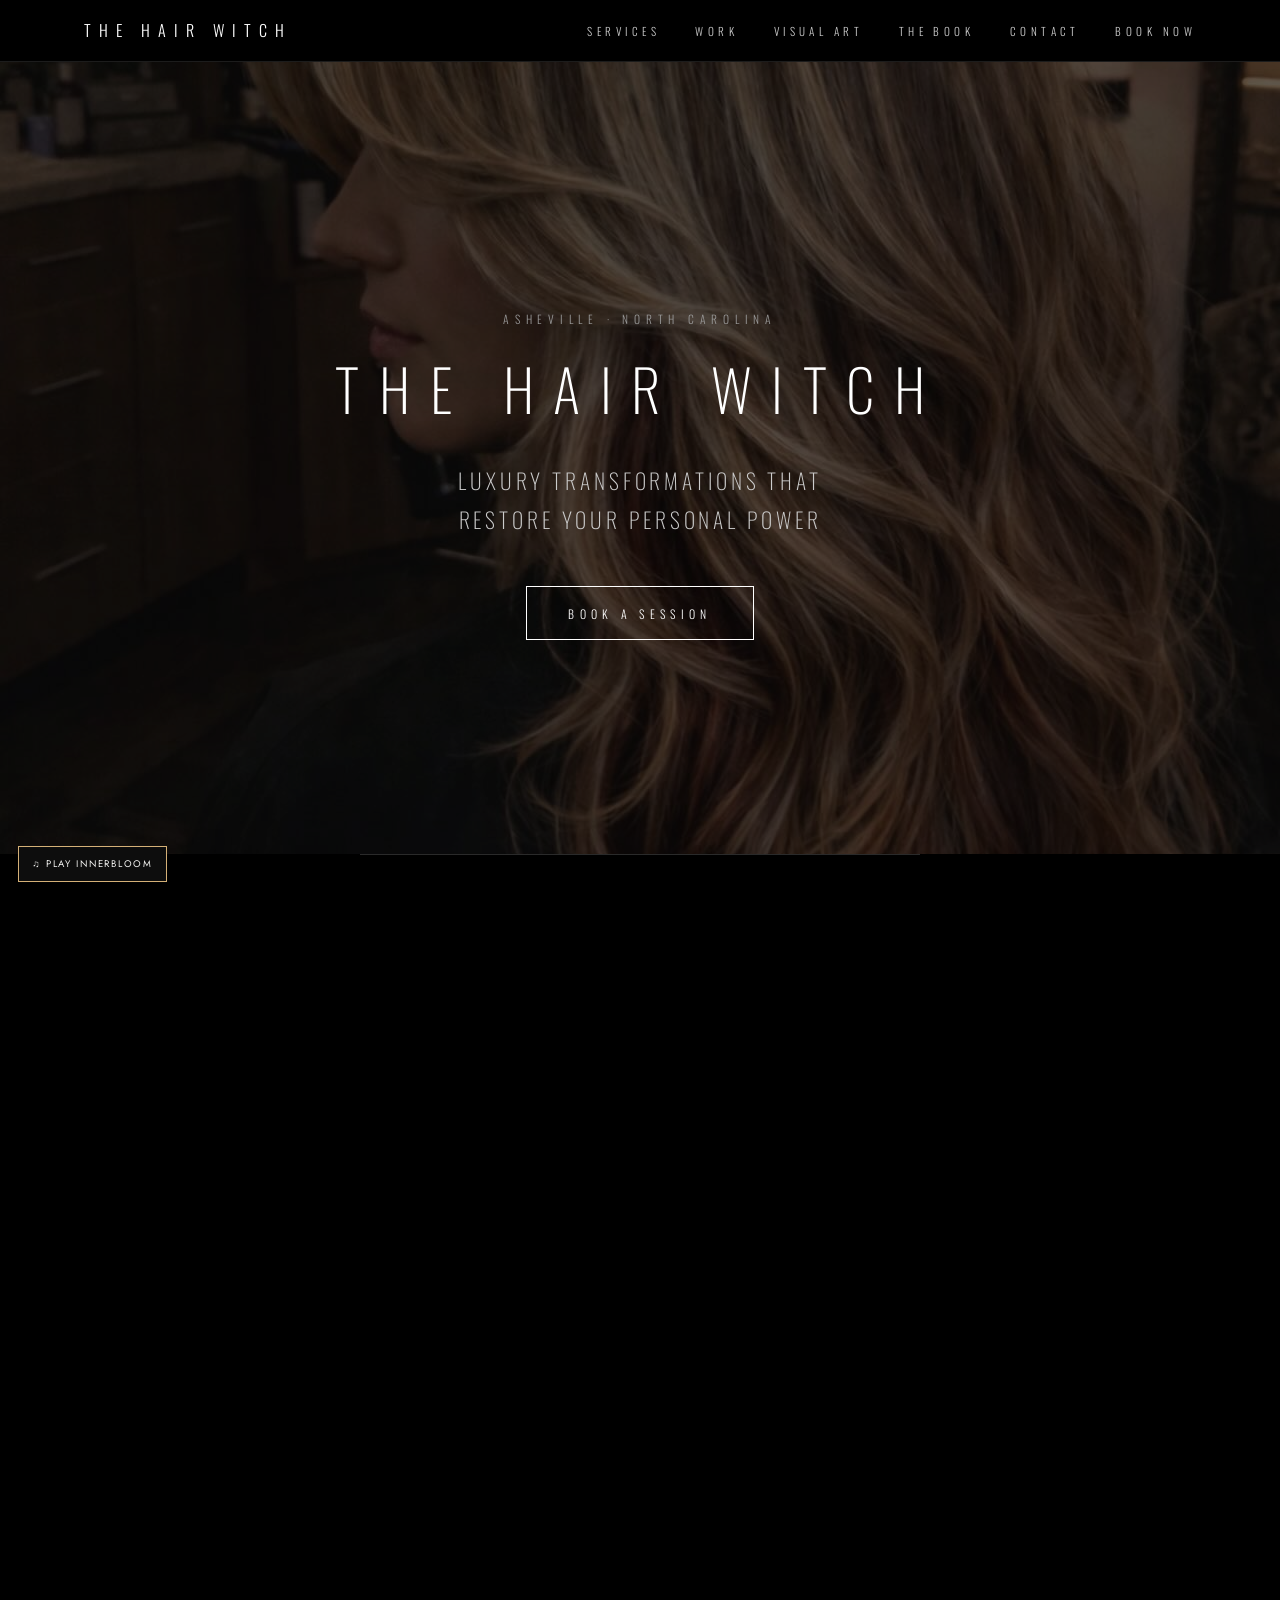
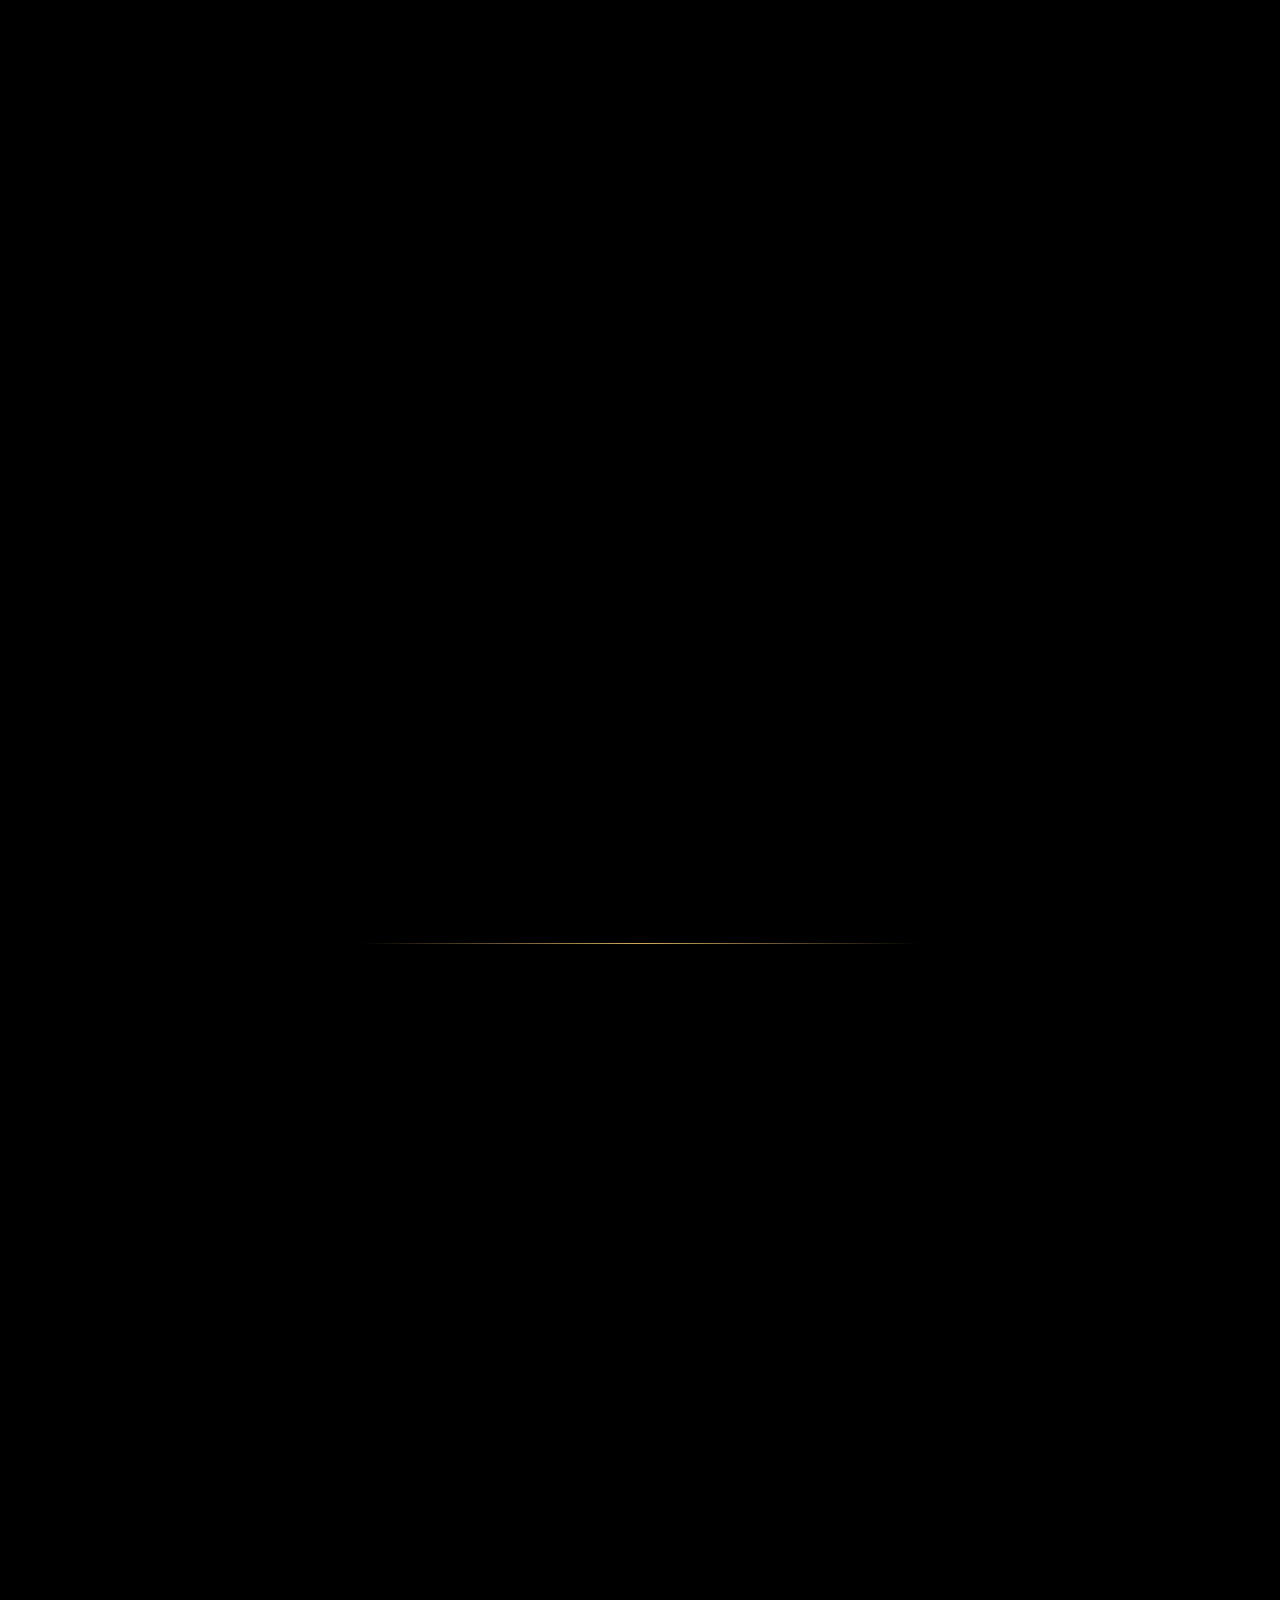
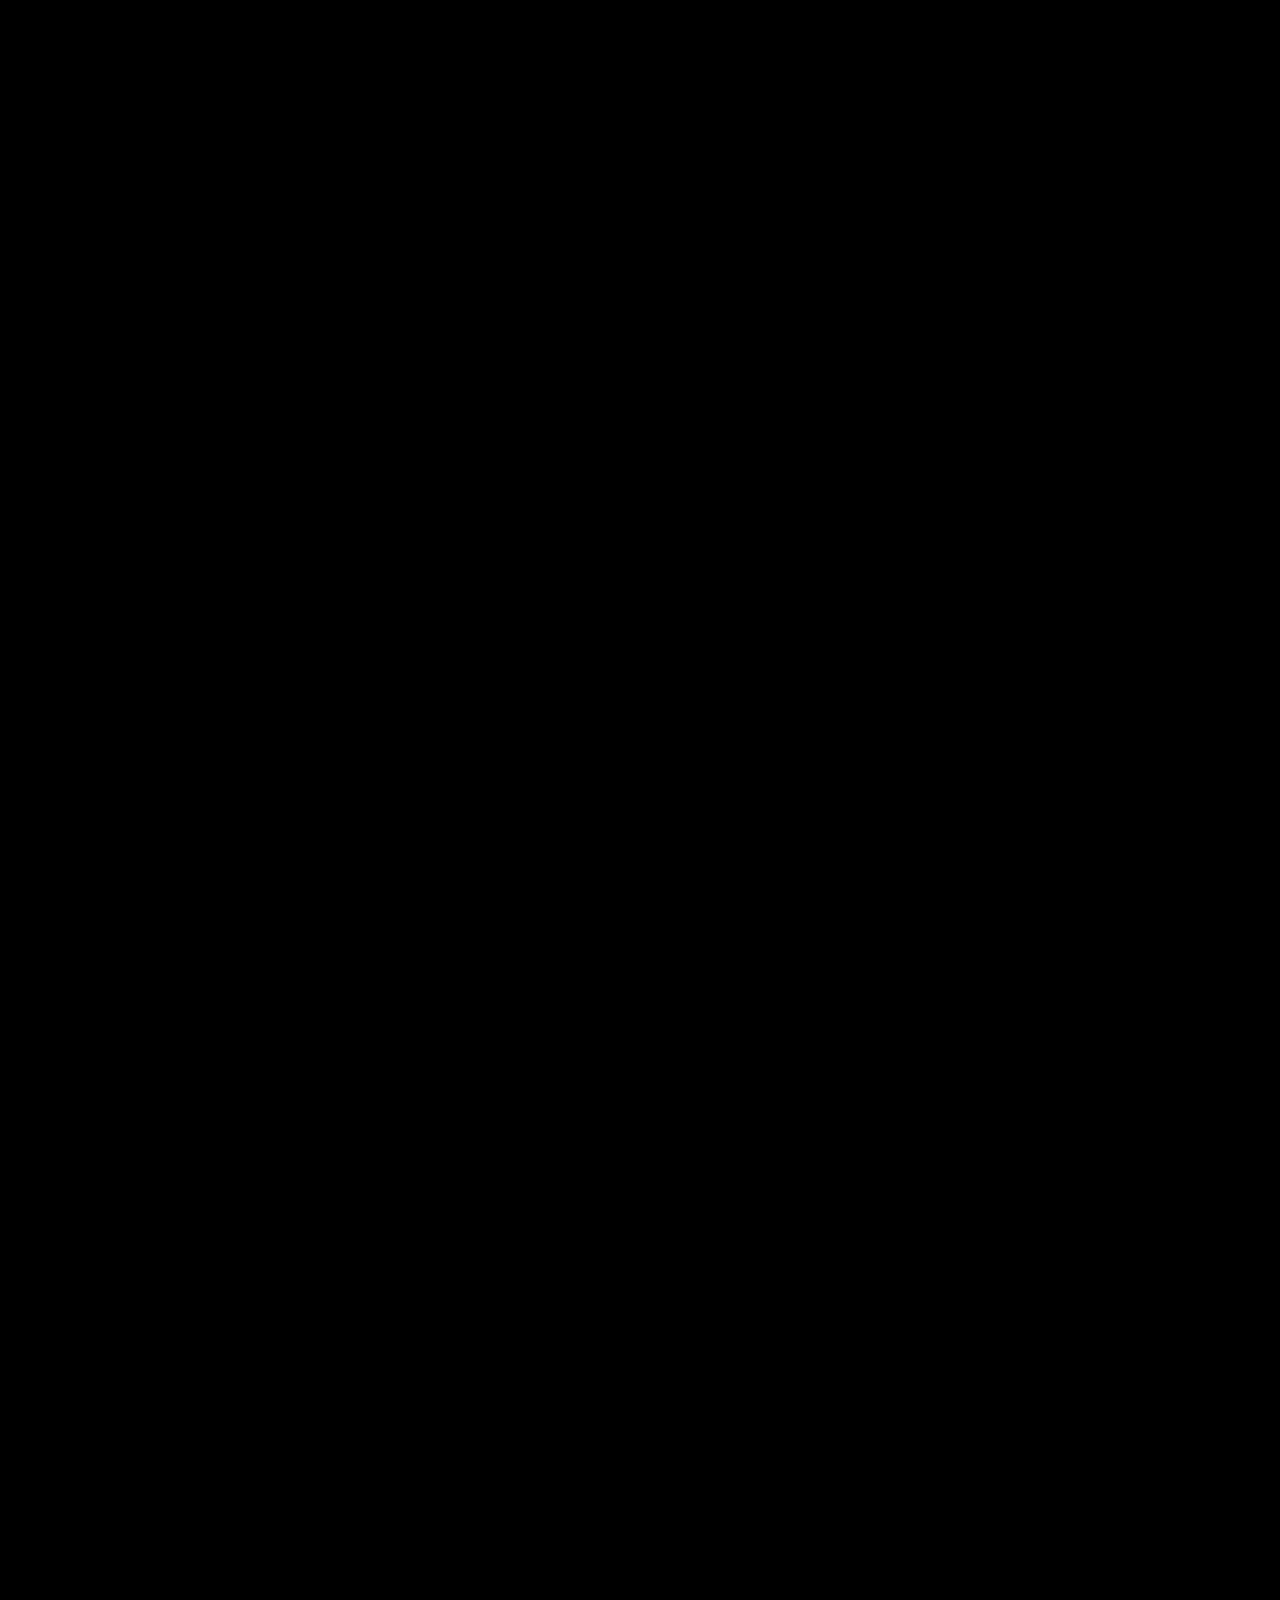
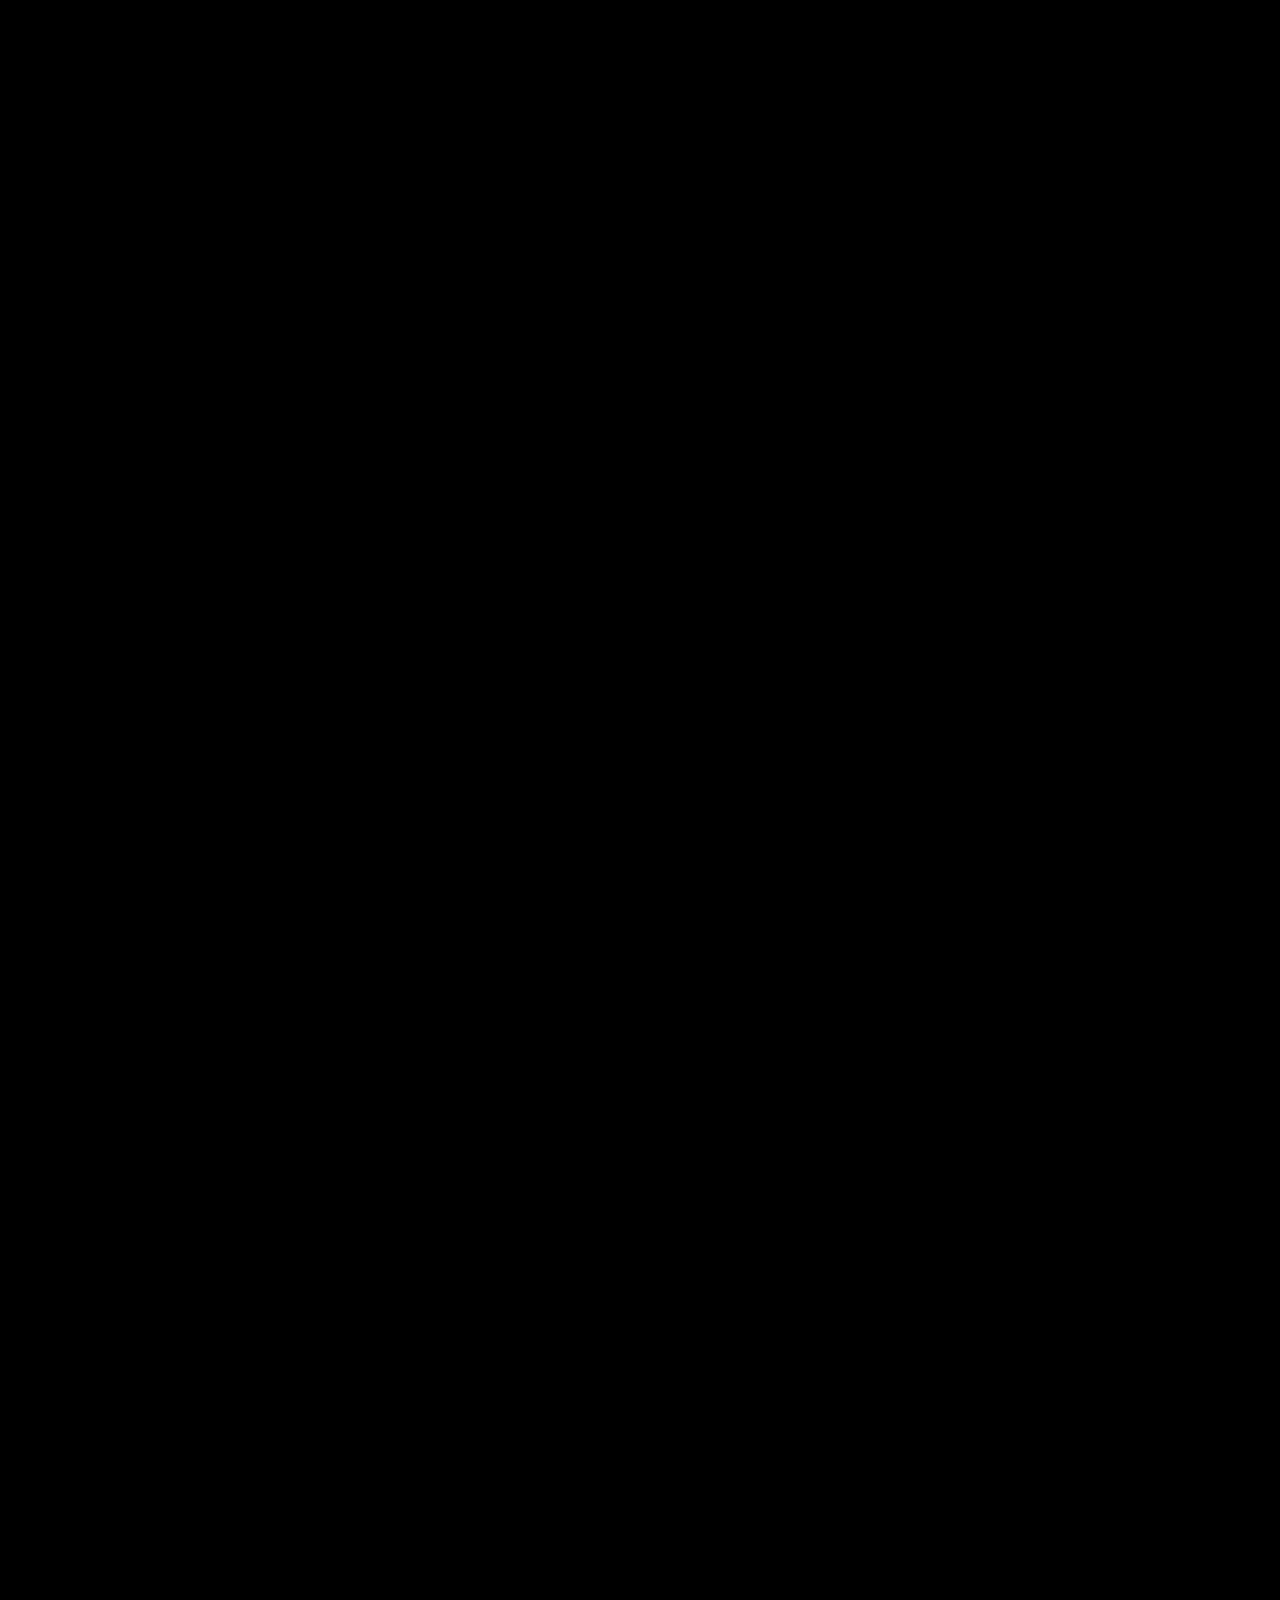
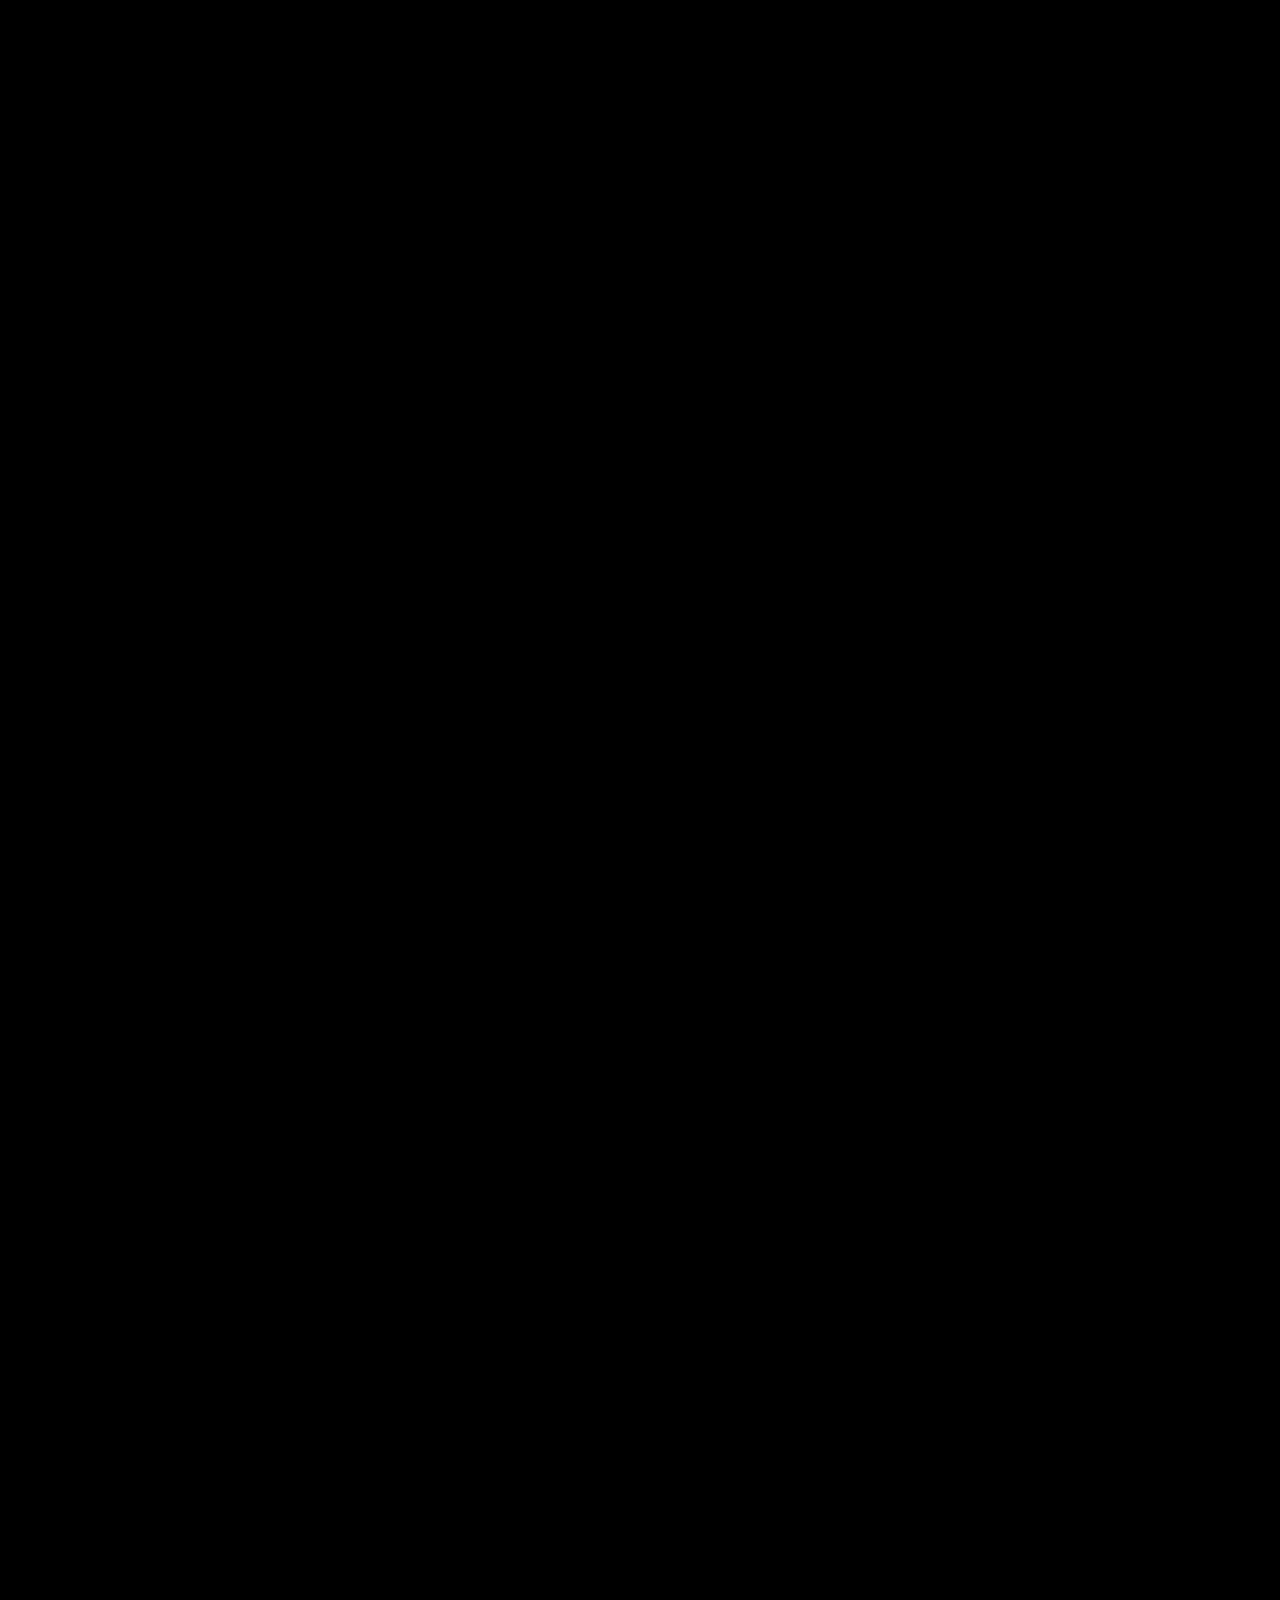
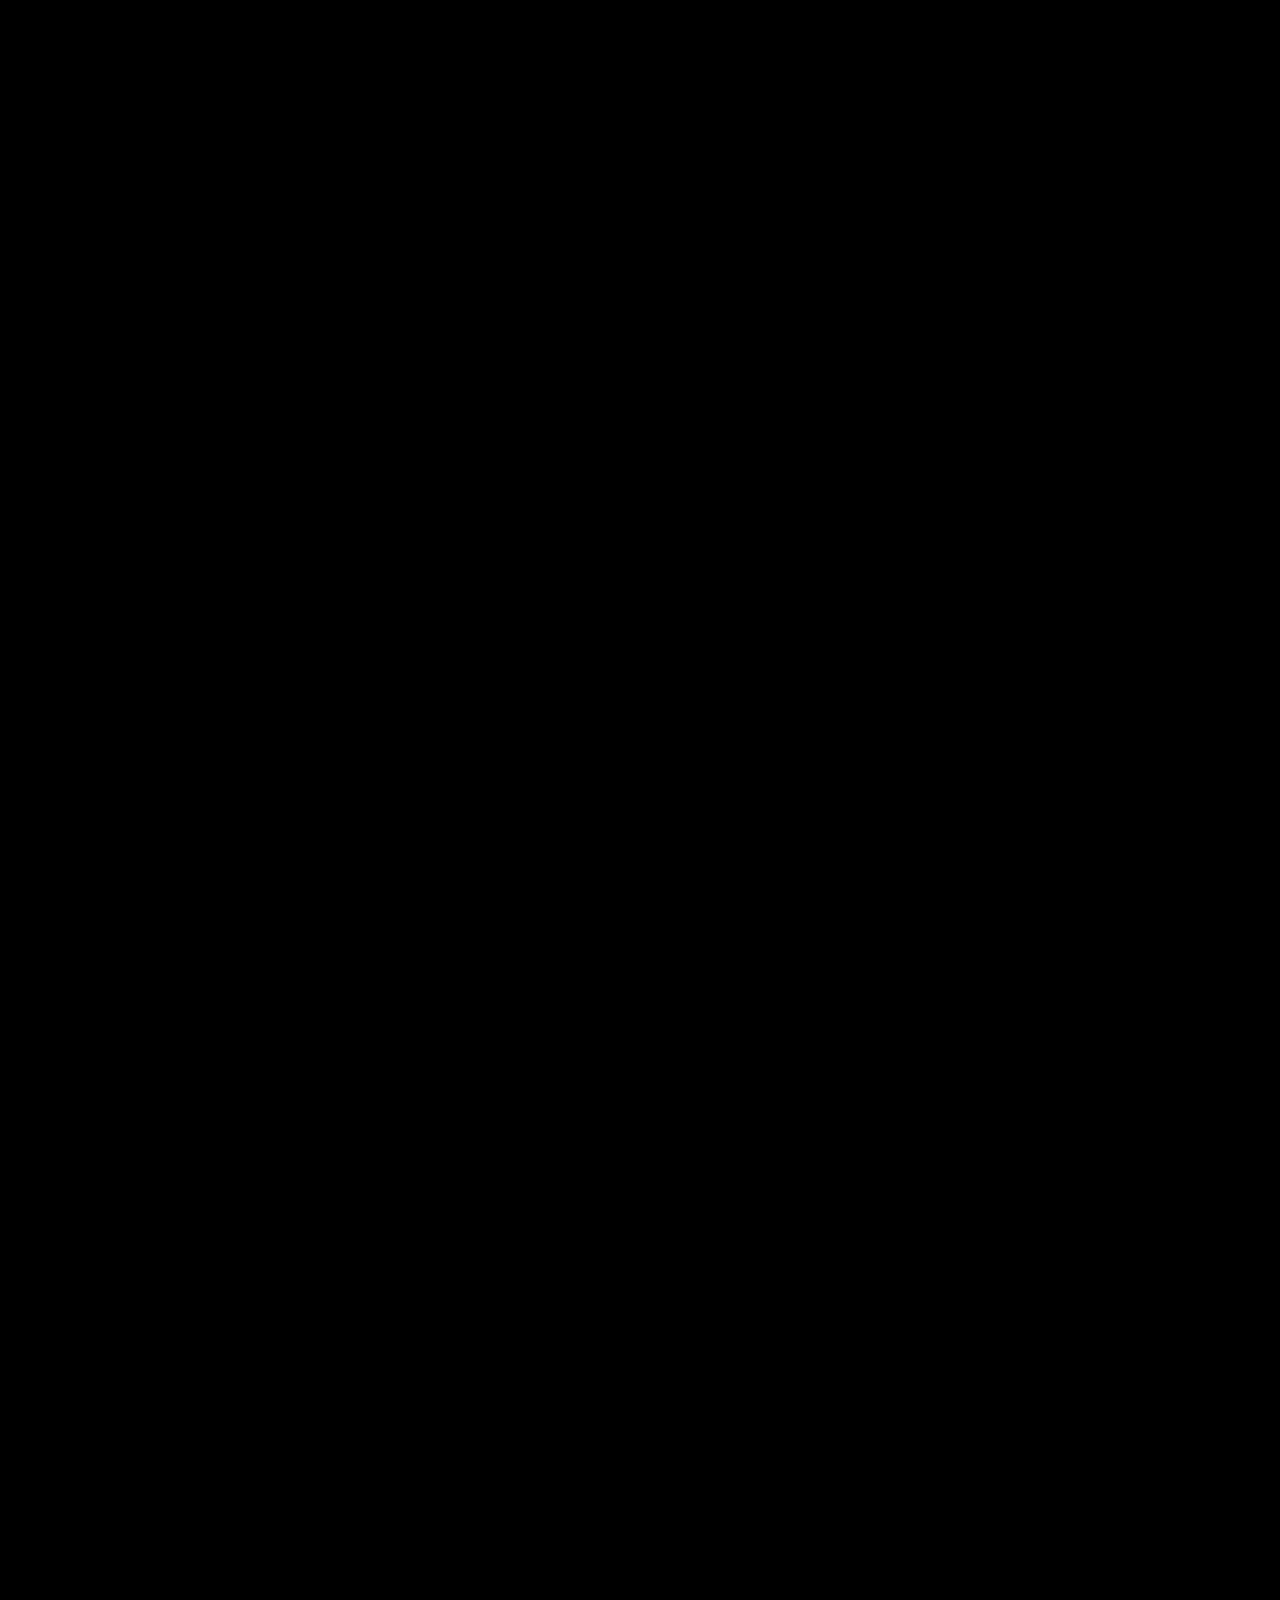
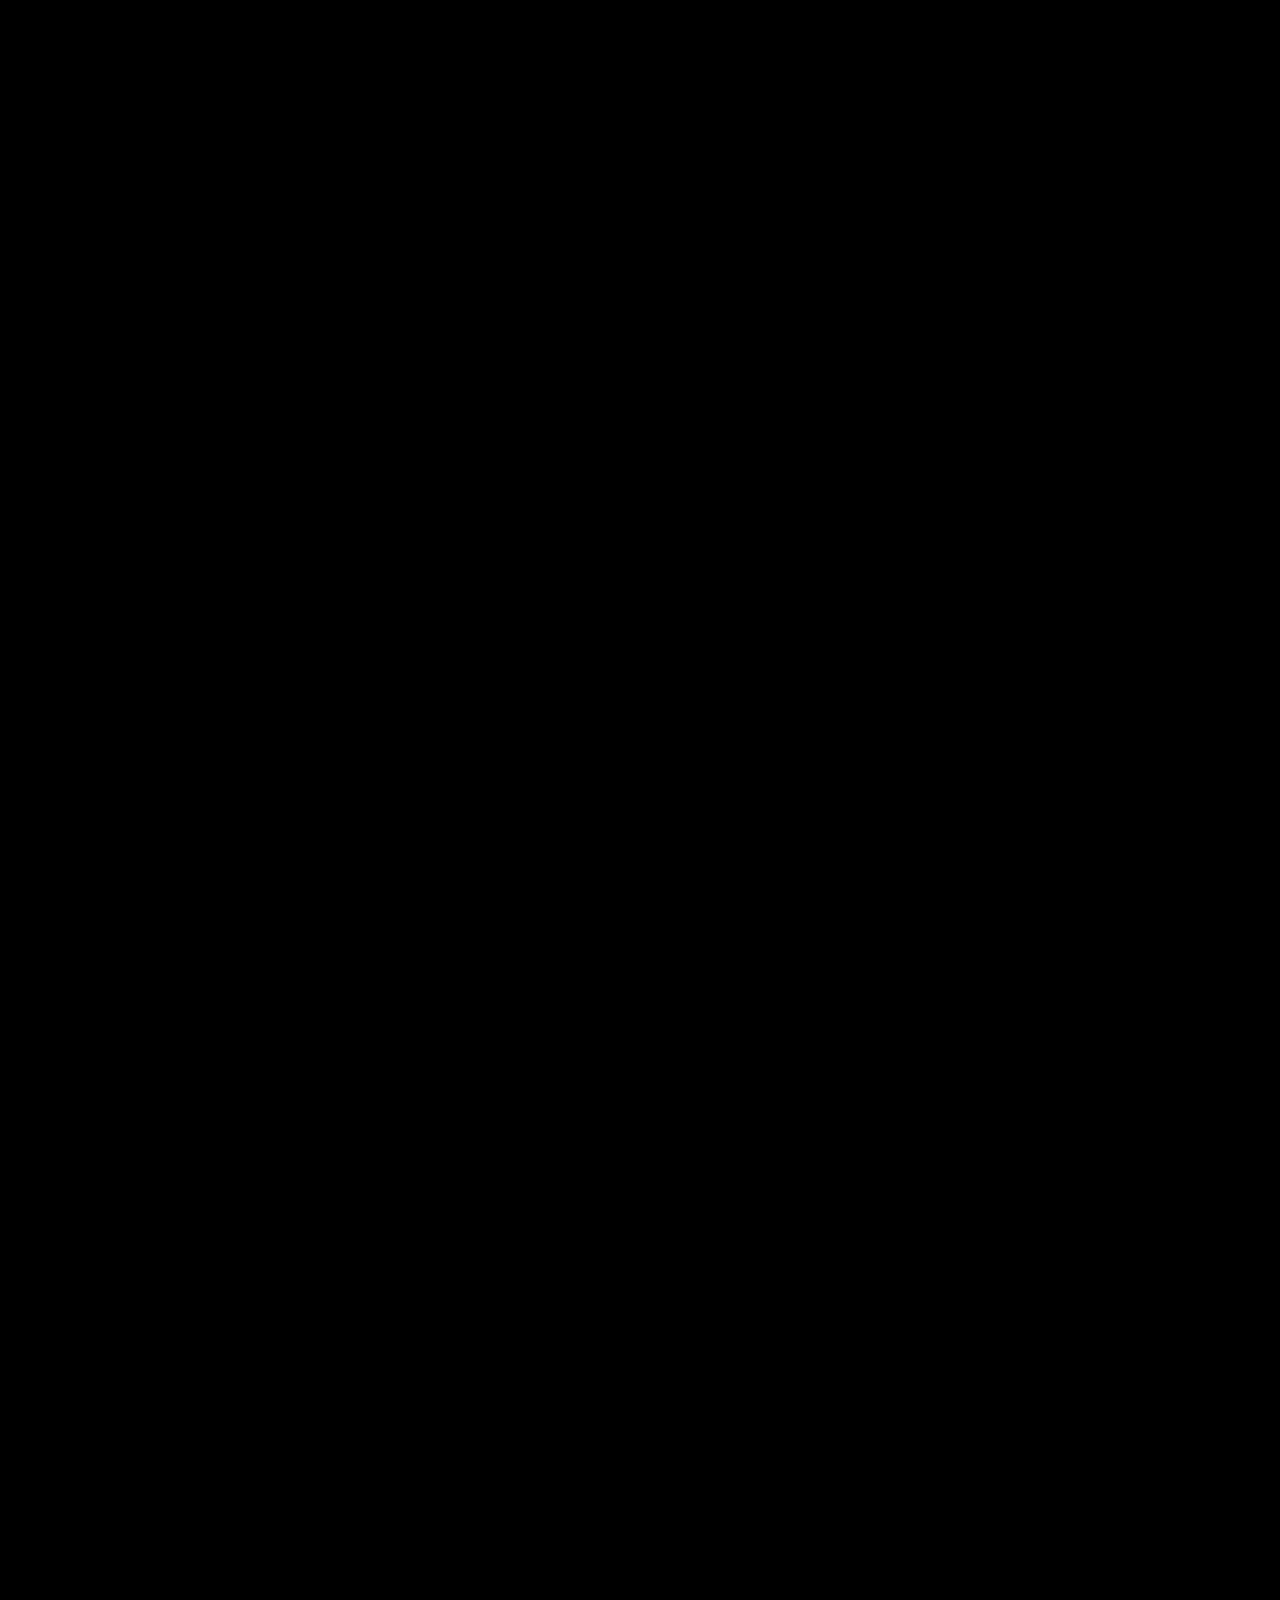
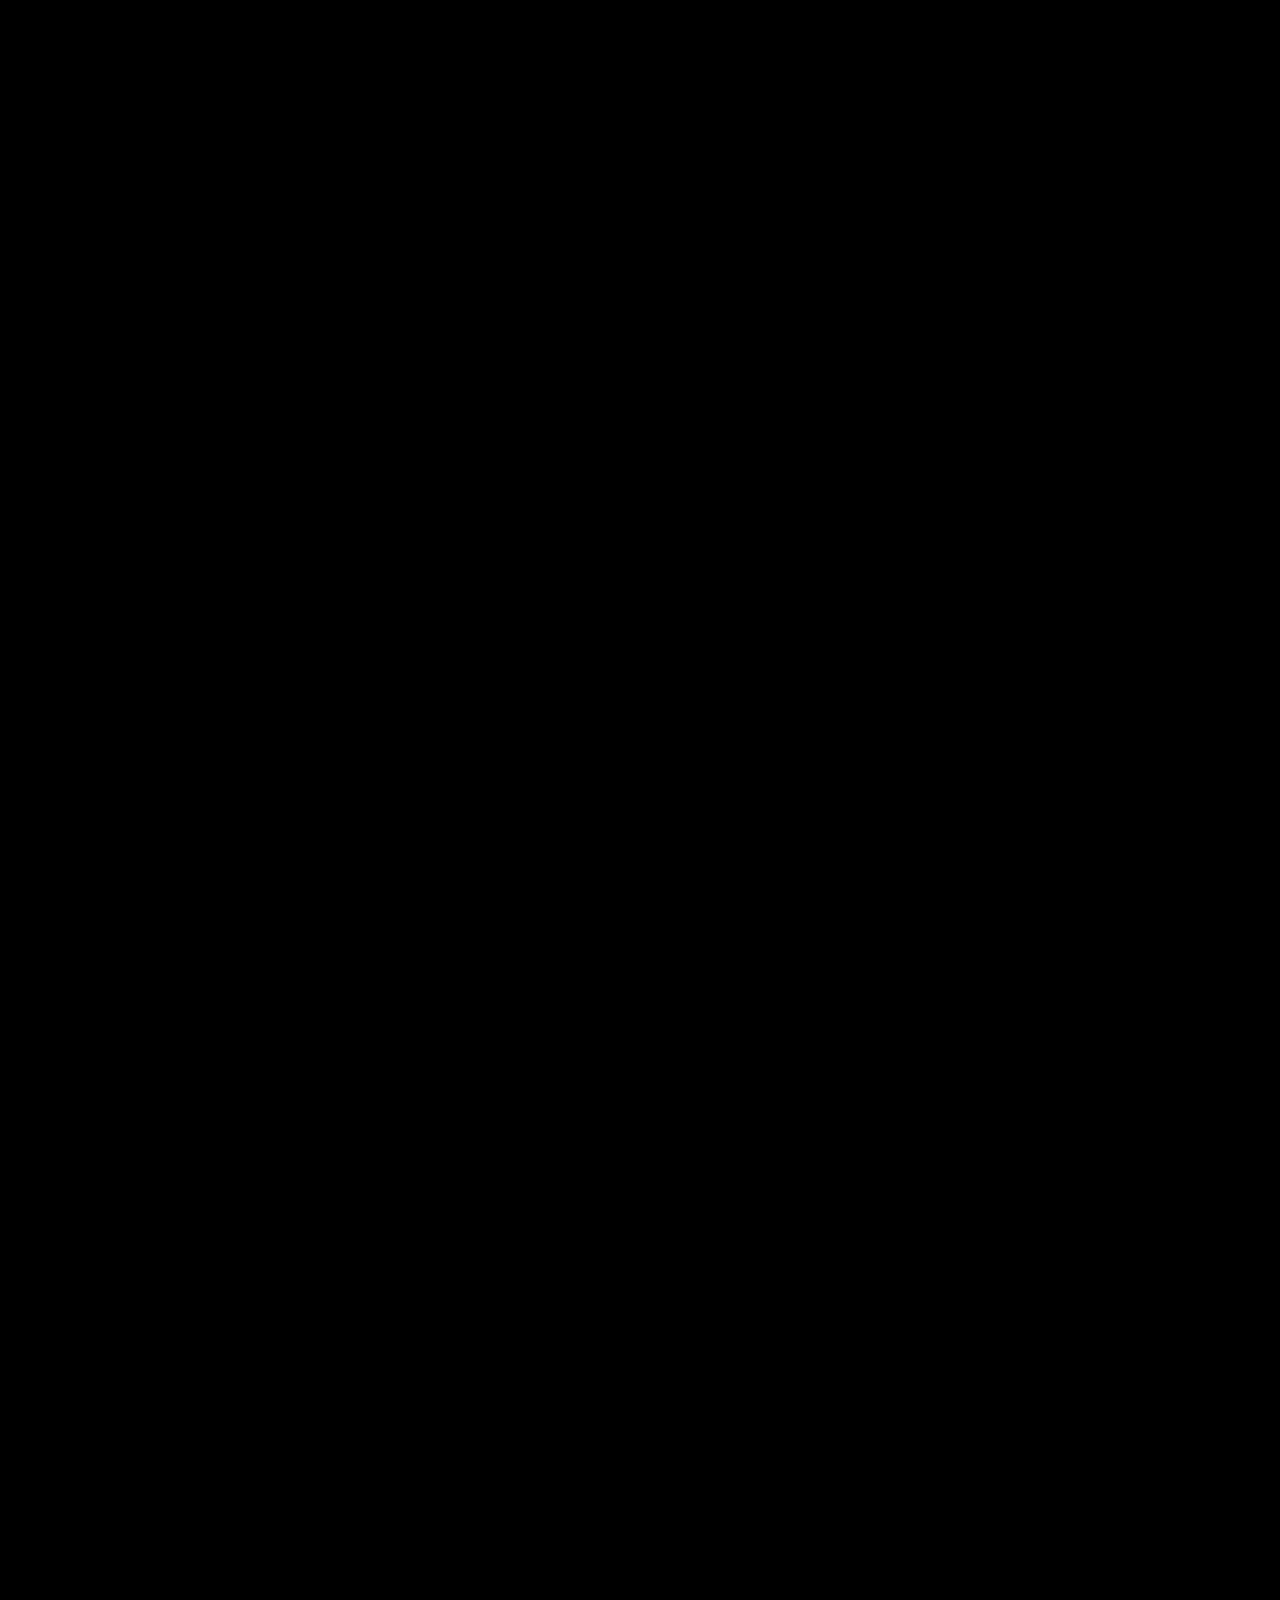
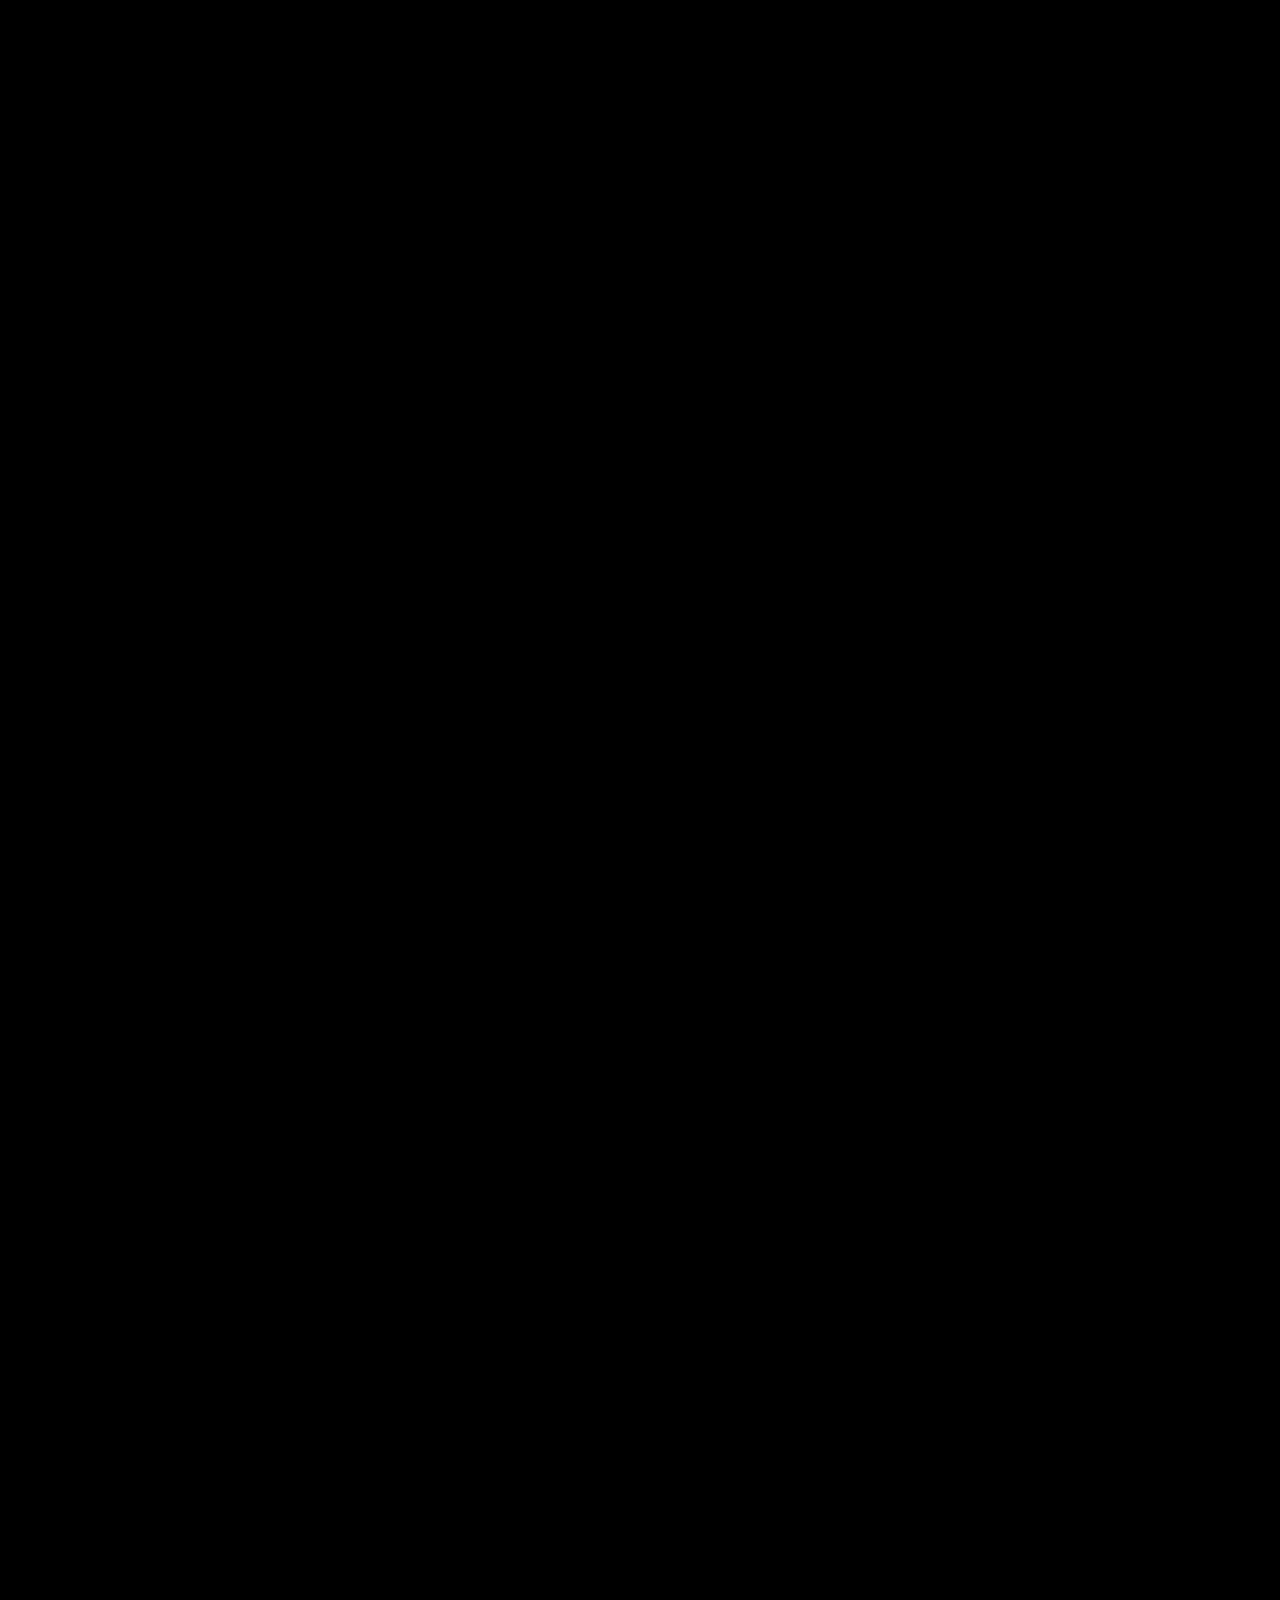
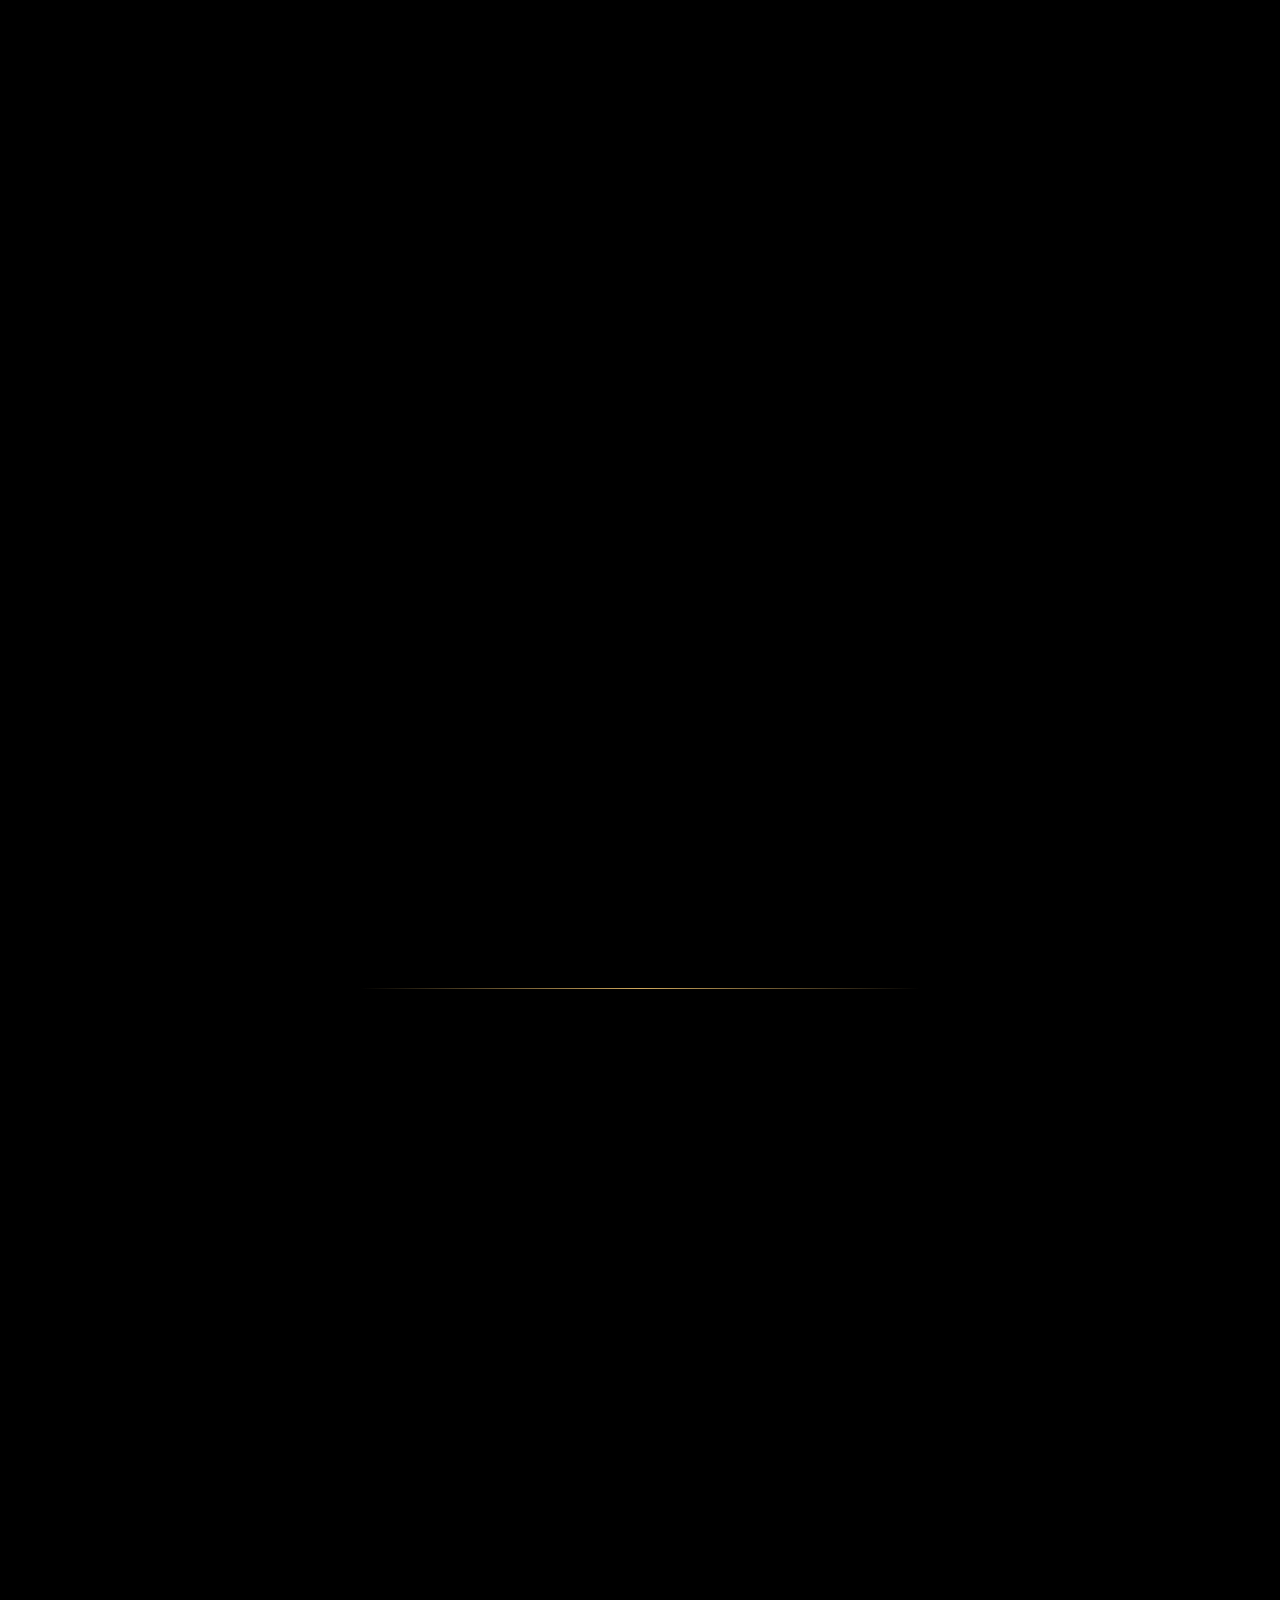
==== commit 29c3a91a: "Harden reveal animations: js-gate with dead-man switch + observer failsafe + cache-busts (mobile bla" ====
--- a/index.html
+++ b/index.html
@@ -2,6 +2,7 @@
 <html lang="en">
 <head>
   <meta charset="UTF-8">
+  <script>(function(){if(!("IntersectionObserver" in window))return;var d=document.documentElement;d.classList.add("js");setTimeout(function(){if(!window.__hwRevealReady)d.classList.remove("js");},3000);})();</script>
   <meta name="viewport" content="width=device-width, initial-scale=1.0">
   <title>The Hair Witch | Asheville NC Hair Salon — Luxury Transformations</title>
 <meta property="og:type" content="website">
@@ -19,7 +20,7 @@
 
   <meta name="description" content="Luxury transformations that restore your personal power. Color, correction, cuts & fine art by Theresa Coggiola — private studio, downtown Asheville NC.">
   <link href="https://fonts.googleapis.com/css2?family=Oswald:wght@200;300;400&family=Jost:wght@300;400&display=swap" rel="stylesheet">
-  <link rel="stylesheet" href="style.css?v=2">
+  <link rel="stylesheet" href="style.css?v=3">
 </head>
 <body>
 
@@ -224,8 +225,8 @@
 </footer>
 
 <script src="js/config.js"></script>
-<script src="js/shared-photos.js"></script>
-<script src="js/shared.js"></script>
+<script src="js/shared-photos.js?v=2"></script>
+<script src="js/shared.js?v=2"></script>
 <script>
 /* Accolades stat count-up */
 (function () {
--- a/style.css
+++ b/style.css
@@ -133,7 +133,7 @@
 footer nav { display: flex; gap: 1.6rem; justify-content: center; flex-wrap: wrap; margin: 1rem 0 1.6rem; }
 footer nav a { font-family: var(--font-caps); font-size: 0.65rem; letter-spacing: 0.35em; text-transform: uppercase; }
 
-.reveal { opacity: 0; transform: translateY(20px); transition: opacity .7s ease, transform .7s ease; }
+html.js .reveal { opacity: 0; transform: translateY(20px); transition: opacity .7s ease, transform .7s ease; }
 .reveal.visible { opacity: 1; transform: none; }
 @media (prefers-reduced-motion: reduce) { .reveal { opacity: 1; transform: none; } }
 
